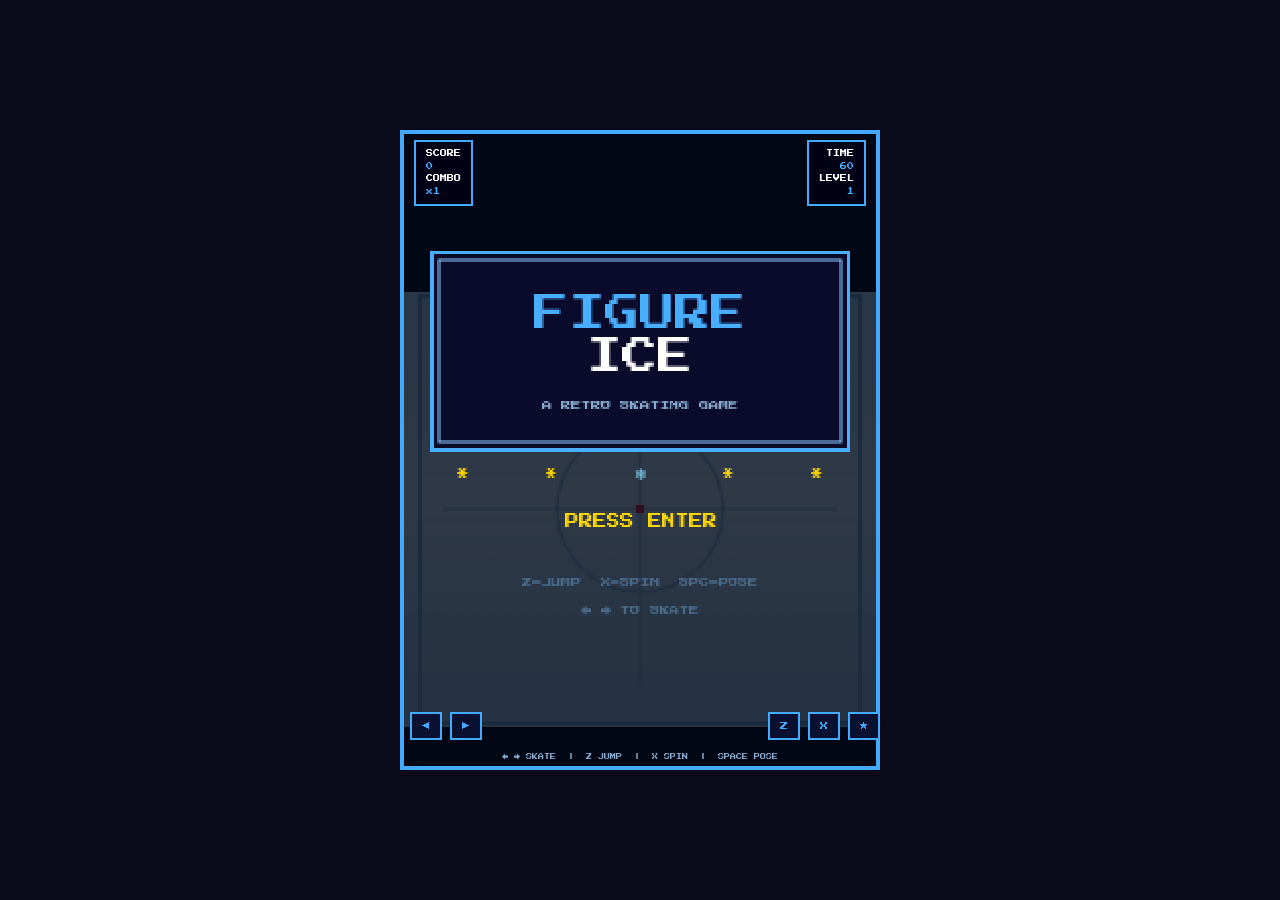
==== index.html @ 689a6c94 "Create index.html" ====
<!DOCTYPE html>
<html lang="en">
<head>
<meta charset="UTF-8">
<meta name="viewport" content="width=device-width, initial-scale=1.0">
<title>Figure Ice</title>
<style>
  @import url('https://fonts.googleapis.com/css2?family=Press+Start+2P&display=swap');

  * { margin: 0; padding: 0; box-sizing: border-box; image-rendering: pixelated; }

  body {
    background: #0a0a1a;
    display: flex;
    flex-direction: column;
    align-items: center;
    justify-content: center;
    min-height: 100vh;
    font-family: 'Press Start 2P', monospace;
    overflow: hidden;
  }

  #gameWrapper {
    position: relative;
    width: 480px;
    height: 640px;
  }

  canvas {
    display: block;
    width: 480px;
    height: 640px;
    border: 4px solid #4af;
    box-shadow: 0 0 0 4px #0a0a1a, 0 0 0 8px #4af, 0 0 40px #4af88;
    image-rendering: pixelated;
  }

  #ui {
    position: absolute;
    top: 0; left: 0; right: 0;
    display: flex;
    justify-content: space-between;
    padding: 10px 14px;
    pointer-events: none;
    z-index: 10;
  }

  .score-box {
    background: rgba(0,0,20,0.85);
    border: 2px solid #4af;
    padding: 6px 10px;
    color: #fff;
    font-size: 7px;
    line-height: 1.8;
  }

  .score-box span { color: #4af; }

  #instructions {
    position: absolute;
    bottom: 10px;
    left: 0; right: 0;
    text-align: center;
    font-size: 6px;
    color: #88aacc;
    pointer-events: none;
  }
</style>
</head>
<body>
<div id="gameWrapper">
  <canvas id="c" width="240" height="320"></canvas>
  <div id="ui">
    <div class="score-box">
      SCORE<br><span id="scoreDisplay">0</span><br>
      COMBO<br><span id="comboDisplay">x1</span>
    </div>
    <div class="score-box" style="text-align:right">
      TIME<br><span id="timeDisplay">60</span><br>
      LEVEL<br><span id="levelDisplay">1</span>
    </div>
  </div>
  <div id="instructions">← → SKATE &nbsp;|&nbsp; Z JUMP &nbsp;|&nbsp; X SPIN &nbsp;|&nbsp; SPACE POSE</div>
</div>

<script>
const canvas = document.getElementById('c');
const ctx = canvas.getContext('2d');
ctx.imageSmoothingEnabled = false;

// ── Palette ──────────────────────────────────────────────
const C = {
  iceDeep:  '#6ec6e8',
  iceMid:   '#a8dff0',
  iceLight: '#d6f3ff',
  iceWhite: '#eef9ff',
  rinkLine: '#7bb8d4',
  skaterBody:'#f4c77c',
  skaterCoat:'#e03050',
  skaterPants:'#1a2a4a',
  skaterBoot:'#f0f0f0',
  sparkle:  '#ffffff',
  gold:     '#ffd700',
  shadow:   'rgba(30,80,120,0.18)',
  bg:       '#0a1020',
  crowd1:   '#c05070',
  crowd2:   '#5080c0',
  crowd3:   '#80c050',
  crowd4:   '#c0a030',
  panel:    '#0a0a1a',
  panelBorder:'#4aaeff',
  textMain: '#ffffff',
  textAcc:  '#4aaeff',
};

// ── State ────────────────────────────────────────────────
const W = 240, H = 320;
let state = 'title'; // title | playing | judgement | gameover
let score = 0, combo = 1, maxCombo = 1;
let timeLeft = 60, gameTimer = 0;
let level = 1;
let lastTime = 0;

// Skater
const sk = {
  x: 120, y: 200,
  vx: 0, vy: 0,
  facing: 1, // 1=right, -1=left
  grounded: true,
  jumpT: 0,    // 0..1 during jump
  jumping: false,
  spinT: 0,    // 0..1 during spin
  spinning: false,
  poseT: 0,
  posing: false,
  frame: 0,    // walk animation
  frameT: 0,
  trail: [],   // ice trail {x,y,age}
  sparkles: [],
  jumpHeight: 0,
};

// Move queue / input
const keys = {};
let moveQueue = [];
let pendingJump = false, pendingPose = false, pendingSpin = false;

// Crowd rows
const crowd = [];
for (let row = 0; row < 3; row++) {
  for (let i = 0; i < 14; i++) {
    crowd.push({
      x: i * 18 + 5,
      row,
      color: [C.crowd1, C.crowd2, C.crowd3, C.crowd4][Math.floor(Math.random()*4)],
      wave: Math.random() * Math.PI * 2,
      waving: false,
    });
  }
}

// Score popups
let popups = [];

// Rink decorations
const rinkLines = [
  {type:'circle', cx:120, cy:200, r:40},
  {type:'line', x1:20, y1:200, x2:220, y2:200},
  {type:'line', x1:120, y1:160, x2:120, y2:240},
];

// Move definitions
const MOVES = [
  { name: 'AXEL!',      key: 'jump+spin',  pts: 800,  color: '#ffd700' },
  { name: 'LUTZ!',      key: 'spin+jump',  pts: 700,  color: '#ff6030' },
  { name: 'SPIRAL!',    key: 'pose',       pts: 300,  color: '#80ffcc' },
  { name: 'SPIN!',      key: 'spin',       pts: 400,  color: '#60c0ff' },
  { name: 'JUMP!',      key: 'jump',       pts: 200,  color: '#ffcc44' },
  { name: 'SALCHOW!',   key: 'jump+pose',  pts: 600,  color: '#ff88cc' },
];

// ── Input ────────────────────────────────────────────────
document.addEventListener('keydown', e => {
  if (keys[e.code]) return;
  keys[e.code] = true;

  if (state === 'title' || state === 'gameover') {
    if (['Enter','Space','KeyZ','KeyX'].includes(e.code)) startGame();
    return;
  }
  if (state === 'judgement') return;

  if (e.code === 'ArrowLeft')  { sk.vx = -1.2; sk.facing = -1; }
  if (e.code === 'ArrowRight') { sk.vx =  1.2; sk.facing =  1; }
  if (e.code === 'KeyZ' && sk.grounded && !sk.jumping) triggerJump();
  if (e.code === 'KeyX' && !sk.spinning) triggerSpin();
  if (e.code === 'Space' && sk.grounded && !sk.posing) triggerPose();
  e.preventDefault();
});
document.addEventListener('keyup', e => {
  keys[e.code] = false;
  if (e.code === 'ArrowLeft' || e.code === 'ArrowRight') sk.vx *= 0.3;
});

// Touch / mobile buttons (appended below canvas)
function addTouchBtn(label, action, side) {
  const btn = document.createElement('button');
  btn.textContent = label;
  btn.style.cssText = `
    position:absolute; bottom:30px;
    ${side}: 10px;
    font-family:'Press Start 2P',monospace;
    font-size:8px;
    background:#0a1030;
    color:#4af;
    border:2px solid #4af;
    padding:8px 10px;
    cursor:pointer;
    z-index:20;
    touch-action:manipulation;
  `;
  btn.addEventListener('touchstart', e => { e.preventDefault(); action(); });
  btn.addEventListener('mousedown', action);
  document.getElementById('gameWrapper').appendChild(btn);
}

// ── Game logic ───────────────────────────────────────────
function startGame() {
  score = 0; combo = 1; maxCombo = 1;
  timeLeft = 60; gameTimer = 0;
  level = 1;
  sk.x = 120; sk.y = 200; sk.vx = 0; sk.vy = 0;
  sk.trail = []; sk.sparkles = []; popups = [];
  sk.jumping = false; sk.spinning = false; sk.posing = false;
  sk.grounded = true; sk.jumpT = 0; sk.spinT = 0; sk.poseT = 0;
  moveQueue = [];
  state = 'playing';
  updateHUD();
}

function triggerJump() {
  sk.jumping = true; sk.grounded = false; sk.jumpT = 0;
  moveQueue.push('jump');
  setTimeout(() => {
    sk.jumping = false; sk.grounded = true;
    checkMoveCombo();
  }, 600);
}
function triggerSpin() {
  sk.spinning = true; sk.spinT = 0;
  moveQueue.push('spin');
  setTimeout(() => { sk.spinning = false; checkMoveCombo(); }, 500);
}
function triggerPose() {
  sk.posing = true; sk.poseT = 0;
  moveQueue.push('pose');
  addSparkles(sk.x, sk.y - 20, 8);
  setTimeout(() => { sk.posing = false; checkMoveCombo(); }, 700);
}

function checkMoveCombo() {
  const q = moveQueue.join('+');
  let matched = null;
  for (const m of MOVES) {
    if (q.includes(m.key)) { matched = m; break; }
  }
  if (!matched && moveQueue.length >= 1) {
    // find single-key match
    for (const m of MOVES) {
      if (moveQueue.includes(m.key)) { matched = m; break; }
    }
  }
  if (matched) {
    const pts = matched.pts * combo;
    score += pts;
    popups.push({ x: sk.x, y: sk.y - 30, text: matched.name, pts, color: matched.color, age: 0 });
    addSparkles(sk.x, sk.y - 20, 12);
    combo = Math.min(combo + 1, 8);
    maxCombo = Math.max(maxCombo, combo);
    waveCrowd();
    moveQueue = [];
  }
  // auto-clear stale queue
  if (moveQueue.length > 3) moveQueue = [];
  updateHUD();
}

function waveCrowd() {
  crowd.forEach(p => {
    p.waving = true;
    p.wave = 0;
    setTimeout(() => p.waving = false, 1500);
  });
}

function addSparkles(x, y, n) {
  for (let i = 0; i < n; i++) {
    const angle = Math.random() * Math.PI * 2;
    const spd = 0.5 + Math.random() * 2;
    sk.sparkles.push({
      x, y,
      vx: Math.cos(angle) * spd,
      vy: Math.sin(angle) * spd,
      age: 0,
      life: 0.6 + Math.random() * 0.6,
      color: ['#fff','#ffd700','#4af','#f9f'][Math.floor(Math.random()*4)],
    });
  }
}

function updateHUD() {
  document.getElementById('scoreDisplay').textContent = score;
  document.getElementById('comboDisplay').textContent = 'x' + combo;
  document.getElementById('timeDisplay').textContent = Math.ceil(timeLeft);
  document.getElementById('levelDisplay').textContent = level;
}

// ── Update ───────────────────────────────────────────────
function update(dt) {
  if (state !== 'playing') return;

  // Timer
  gameTimer += dt;
  timeLeft -= dt;
  if (timeLeft <= 0) { timeLeft = 0; state = 'gameover'; updateHUD(); return; }

  // Level up every 20s
  level = Math.floor((60 - timeLeft) / 20) + 1;

  // Combo decay
  if (gameTimer % 1 < dt && combo > 1) {
    // small decay encouragement — not punished yet
  }

  // Skater movement
  sk.x += sk.vx;
  sk.x = Math.max(18, Math.min(222, sk.x));

  // Friction
  sk.vx *= 0.97;

  // Jump arc
  if (sk.jumping) {
    sk.jumpT = Math.min(sk.jumpT + dt / 0.6, 1);
    sk.jumpHeight = Math.sin(sk.jumpT * Math.PI) * 28;
  } else {
    sk.jumpHeight = 0;
  }

  // Spin
  if (sk.spinning) sk.spinT = Math.min(sk.spinT + dt / 0.5, 1);

  // Pose
  if (sk.posing) sk.poseT = Math.min(sk.poseT + dt / 0.7, 1);

  // Walk frame
  sk.frameT += dt * (Math.abs(sk.vx) * 3 + 2);
  sk.frame = Math.floor(sk.frameT * 4) % 4;

  // Trail
  if (Math.abs(sk.vx) > 0.1 || sk.jumping) {
    sk.trail.push({ x: sk.x, y: sk.y + (sk.posing ? -4 : 0), age: 0 });
  }
  sk.trail.forEach(t => t.age += dt);
  sk.trail = sk.trail.filter(t => t.age < 0.9);

  // Sparkles
  sk.sparkles.forEach(s => {
    s.x += s.vx; s.y += s.vy;
    s.vy += 0.04;
    s.age += dt;
  });
  sk.sparkles = sk.sparkles.filter(s => s.age < s.life);

  // Popups
  popups.forEach(p => { p.age += dt; p.y -= dt * 18; });
  popups = popups.filter(p => p.age < 1.5);

  // Crowd wave animation
  crowd.forEach(p => { if (p.waving) p.wave += dt * 6; });

  updateHUD();
}

// ── Draw helpers ─────────────────────────────────────────
function px(n) { return Math.round(n); }

function drawPixelRect(x, y, w, h, color) {
  ctx.fillStyle = color;
  ctx.fillRect(px(x), px(y), w, h);
}

function drawRink() {
  // Ice gradient
  const g = ctx.createLinearGradient(0, 80, 0, 280);
  g.addColorStop(0, '#b8e8f8');
  g.addColorStop(0.5, '#d6f3ff');
  g.addColorStop(1, '#a8d8ec');
  ctx.fillStyle = g;
  ctx.fillRect(0, 80, W, 220);

  // Rink border
  ctx.strokeStyle = '#7bb8d4';
  ctx.lineWidth = 2;
  ctx.strokeRect(8, 82, W - 16, 216);

  // Center circle
  ctx.strokeStyle = 'rgba(100,170,210,0.5)';
  ctx.lineWidth = 1.5;
  ctx.beginPath();
  ctx.arc(120, 190, 42, 0, Math.PI * 2);
  ctx.stroke();

  // Center cross
  ctx.strokeStyle = 'rgba(100,170,210,0.35)';
  ctx.beginPath();
  ctx.moveTo(20, 190); ctx.lineTo(220, 190);
  ctx.moveTo(120, 100); ctx.lineTo(120, 280);
  ctx.stroke();

  // Red center dot
  ctx.fillStyle = '#e03050';
  ctx.fillRect(118, 188, 4, 4);

  // Ice texture lines (subtle)
  ctx.strokeStyle = 'rgba(150,200,230,0.15)';
  ctx.lineWidth = 1;
  for (let i = 0; i < 8; i++) {
    const yy = 100 + i * 24;
    ctx.beginPath();
    ctx.moveTo(10, yy); ctx.lineTo(230, yy);
    ctx.stroke();
  }
}

function drawCrowd() {
  // Bleacher backdrop
  const rows = [
    { y: 0,  h: 28, color: '#1a1a3a' },
    { y: 28, h: 24, color: '#151530' },
    { y: 52, h: 22, color: '#101028' },
  ];
  rows.forEach(r => drawPixelRect(0, r.y, W, r.h, r.color));

  // Crowd figures
  crowd.forEach(p => {
    const baseY = [16, 36, 56][p.row];
    const wave = p.waving ? Math.sin(p.wave) * 4 : Math.sin(p.wave * 0.3) * 1;
    const bodyY = baseY - wave;

    // Body
    ctx.fillStyle = p.color;
    ctx.fillRect(p.x, bodyY, 6, 8);
    // Head
    ctx.fillStyle = '#f4c77c';
    ctx.fillRect(p.x + 1, bodyY - 5, 4, 4);
    // Arm raised when waving
    if (p.waving && Math.sin(p.wave) > 0) {
      ctx.fillStyle = p.color;
      ctx.fillRect(p.x - 2, bodyY, 2, 4);
      ctx.fillRect(p.x + 6, bodyY, 2, 4);
    }
  });

  // Rink wall
  drawPixelRect(0, 78, W, 6, '#2a4a6a');
  drawPixelRect(0, 78, W, 2, '#4a8aaa');
}

function drawTrail() {
  sk.trail.forEach(t => {
    const a = 1 - t.age / 0.9;
    ctx.fillStyle = `rgba(180,230,255,${a * 0.5})`;
    ctx.fillRect(px(t.x - 3), px(t.y), 6, 2);
  });
}

function drawSparkles() {
  sk.sparkles.forEach(s => {
    const a = 1 - s.age / s.life;
    ctx.fillStyle = s.color;
    ctx.globalAlpha = a;
    if (a > 0.5) {
      ctx.fillRect(px(s.x), px(s.y), 2, 2);
    } else {
      ctx.fillRect(px(s.x), px(s.y), 1, 1);
    }
  });
  ctx.globalAlpha = 1;
}

function drawSkater() {
  const x = px(sk.x);
  const baseY = px(sk.y);
  const jh = px(sk.jumpHeight);
  const y = baseY - jh;
  const f = sk.facing;
  const spinning = sk.spinning;
  const posing = sk.posing;

  // Shadow
  if (jh > 0) {
    ctx.fillStyle = C.shadow;
    ctx.fillRect(x - 6, baseY - 1, 12, 3);
  }

  // --- Pixel skater ---
  // We draw a simple but charming 12x20 pixel figure

  if (spinning) {
    // Spinning: tight vertical form
    const spin = Math.sin(sk.spinT * Math.PI * 6) * 3;
    // Body compressed
    ctx.fillStyle = C.skaterCoat;
    ctx.fillRect(x - 3, y - 14, 6, 10);
    ctx.fillStyle = C.skaterBody;
    ctx.fillRect(x - 2, y - 18, 4, 5);
    // Blur effect
    ctx.fillStyle = 'rgba(255,255,255,0.3)';
    ctx.fillRect(x - 4 + spin, y - 18, 8, 16);
    // Sparkle burst
    if (sk.spinT < 0.3) addSparkles(x, y - 10, 2);
  } else if (posing) {
    // Arabesque / pose: leg extended
    const pt = sk.poseT;
    ctx.fillStyle = C.skaterPants;
    // Extended leg
    ctx.fillRect(x + f * 2, y - 4, f * 10, 2);
    // Standing leg
    ctx.fillRect(x - 2, y - 10, 4, 10);
    ctx.fillStyle = C.skaterCoat;
    ctx.fillRect(x - 3, y - 20, 6, 10);
    // Arms out
    ctx.fillRect(x - 8, y - 18, 5, 2);
    ctx.fillRect(x + 3, y - 18, 5, 2);
    ctx.fillStyle = C.skaterBody;
    ctx.fillRect(x - 2, y - 24, 4, 5);
    // Boots
    ctx.fillStyle = C.skaterBoot;
    ctx.fillRect(x - 3, y - 2, 4, 2);
  } else {
    // Normal skate
    const legSwing = Math.sin(sk.frame / 4 * Math.PI * 2) * 2;
    // Skirt / pants
    ctx.fillStyle = C.skaterPants;
    ctx.fillRect(x - 3, y - 8, 6, 8);
    // Legs alternate
    ctx.fillRect(x - 3 + legSwing, y - 2, 3, 4);
    ctx.fillRect(x + legSwing, y - 2, 3, 4);
    // Body
    ctx.fillStyle = C.skaterCoat;
    ctx.fillRect(x - 3, y - 18, 6, 10);
    // Arms
    ctx.fillStyle = C.skaterCoat;
    if (sk.jumping) {
      ctx.fillRect(x - 7, y - 20, 4, 2);
      ctx.fillRect(x + 3, y - 20, 4, 2);
    } else {
      ctx.fillRect(x - 6, y - 16 + legSwing, 3, 2);
      ctx.fillRect(x + 3, y - 16 - legSwing, 3, 2);
    }
    // Head
    ctx.fillStyle = C.skaterBody;
    ctx.fillRect(x - 2, y - 24, 4, 5);
    // Hair
    ctx.fillStyle = '#7a3a1a';
    ctx.fillRect(x - 2, y - 26, 4, 3);
    // Boots
    ctx.fillStyle = C.skaterBoot;
    ctx.fillRect(x - 4 + legSwing, y + 2, 4, 2);
    ctx.fillRect(x + legSwing, y + 2, 4, 2);
    // Blade glint
    ctx.fillStyle = 'rgba(220,240,255,0.9)';
    ctx.fillRect(x - 4 + legSwing, y + 4, 5, 1);
    ctx.fillRect(x + legSwing, y + 4, 5, 1);
  }
}

function drawPopups() {
  popups.forEach(p => {
    const a = Math.max(0, 1 - p.age / 1.5);
    ctx.globalAlpha = a;
    ctx.fillStyle = p.color;
    ctx.font = '6px "Press Start 2P"';
    ctx.textAlign = 'center';
    ctx.fillText(p.text, px(p.x), px(p.y));
    ctx.fillStyle = '#fff';
    ctx.font = '5px "Press Start 2P"';
    ctx.fillText('+' + p.pts, px(p.x), px(p.y + 8));
  });
  ctx.globalAlpha = 1;
  ctx.textAlign = 'left';
}

function drawTitle() {
  // Background rink (dimmed)
  drawRink();
  ctx.fillStyle = 'rgba(0,5,20,0.78)';
  ctx.fillRect(0, 0, W, H);

  // Title box
  ctx.fillStyle = '#0a0a2a';
  ctx.fillRect(14, 60, 212, 100);
  ctx.strokeStyle = '#4aaeff';
  ctx.lineWidth = 2;
  ctx.strokeRect(14, 60, 212, 100);
  ctx.strokeStyle = '#88ccff';
  ctx.lineWidth = 1;
  ctx.strokeRect(18, 64, 204, 92);

  // Logo text
  ctx.fillStyle = '#4aaeff';
  ctx.font = '18px "Press Start 2P"';
  ctx.textAlign = 'center';
  ctx.fillText('FIGURE', 120, 100);
  ctx.fillStyle = '#ffffff';
  ctx.fillText('ICE', 120, 122);

  // Subtitle
  ctx.fillStyle = '#88aacc';
  ctx.font = '5px "Press Start 2P"';
  ctx.fillText('A RETRO SKATING GAME', 120, 140);

  // Blinking press start
  if (Math.floor(Date.now() / 500) % 2 === 0) {
    ctx.fillStyle = '#ffd700';
    ctx.font = '7px "Press Start 2P"';
    ctx.fillText('PRESS ENTER', 120, 200);
  }

  // Controls hint
  ctx.fillStyle = '#4a6a8a';
  ctx.font = '5px "Press Start 2P"';
  ctx.fillText('Z=JUMP  X=SPIN  SPC=POSE', 120, 230);
  ctx.fillText('← → TO SKATE', 120, 244);

  // Decorative stars
  ['*','*','❄','*','*'].forEach((s, i) => {
    ctx.fillStyle = i === 2 ? '#88ddff' : '#ffd700';
    ctx.font = i === 2 ? '8px serif' : '6px "Press Start 2P"';
    ctx.fillText(s, 30 + i * 45, 175);
  });

  ctx.textAlign = 'left';
}

function drawGameOver() {
  drawRink();
  drawCrowd();
  ctx.fillStyle = 'rgba(0,5,20,0.82)';
  ctx.fillRect(0, 0, W, H);

  ctx.fillStyle = '#0a0a2a';
  ctx.fillRect(14, 55, 212, 180);
  ctx.strokeStyle = '#4aaeff';
  ctx.lineWidth = 2;
  ctx.strokeRect(14, 55, 212, 180);

  ctx.fillStyle = '#e03050';
  ctx.font = '12px "Press Start 2P"';
  ctx.textAlign = 'center';
  ctx.fillText('GAME OVER', 120, 90);

  ctx.fillStyle = '#4aaeff';
  ctx.font = '6px "Press Start 2P"';
  ctx.fillText('FINAL SCORE', 120, 115);
  ctx.fillStyle = '#ffd700';
  ctx.font = '14px "Press Start 2P"';
  ctx.fillText(score, 120, 135);

  ctx.fillStyle = '#88aacc';
  ctx.font = '5px "Press Start 2P"';
  ctx.fillText('MAX COMBO', 120, 158);
  ctx.fillStyle = '#ff88cc';
  ctx.font = '10px "Press Start 2P"';
  ctx.fillText('x' + maxCombo, 120, 173);

  // Grade
  const grade = score >= 10000 ? 'S' : score >= 6000 ? 'A' : score >= 3000 ? 'B' : score >= 1000 ? 'C' : 'D';
  const gradeColors = { S:'#ffd700', A:'#80ff80', B:'#80c0ff', C:'#ffcc44', D:'#ff8080' };
  ctx.fillStyle = gradeColors[grade];
  ctx.font = '22px "Press Start 2P"';
  ctx.fillText(grade, 120, 210);

  if (Math.floor(Date.now() / 500) % 2 === 0) {
    ctx.fillStyle = '#ffd700';
    ctx.font = '6px "Press Start 2P"';
    ctx.fillText('PRESS ENTER', 120, 230);
  }

  ctx.textAlign = 'left';
}

// ── Main loop ────────────────────────────────────────────
function frame(ts) {
  const dt = Math.min((ts - lastTime) / 1000, 0.05);
  lastTime = ts;

  update(dt);

  ctx.clearRect(0, 0, W, H);
  ctx.fillStyle = C.bg;
  ctx.fillRect(0, 0, W, H);

  if (state === 'title') {
    drawTitle();
  } else if (state === 'gameover') {
    drawGameOver();
  } else {
    // Playing
    drawCrowd();
    drawRink();
    drawTrail();
    drawSkater();
    drawSparkles();
    drawPopups();

    // Timer flash
    if (timeLeft <= 10 && Math.floor(Date.now() / 250) % 2 === 0) {
      ctx.fillStyle = 'rgba(200,30,50,0.12)';
      ctx.fillRect(0, 0, W, H);
    }
  }

  requestAnimationFrame(frame);
}

// Add mobile touch buttons
const btnStyle = 'position:absolute;bottom:30px;font-family:"Press Start 2P",monospace;font-size:8px;background:#0a1030;color:#4af;border:2px solid #4af;padding:8px 10px;cursor:pointer;z-index:20;touch-action:manipulation;user-select:none;';

const btnLeft = document.createElement('button');
btnLeft.textContent = '◀';
btnLeft.style.cssText = btnStyle + 'left:10px;';
let lInterval;
btnLeft.addEventListener('touchstart', e => { e.preventDefault(); lInterval = setInterval(() => { sk.vx = -1.2; sk.facing = -1; }, 16); });
btnLeft.addEventListener('touchend', () => { clearInterval(lInterval); sk.vx *= 0.3; });
btnLeft.addEventListener('mousedown', e => { e.preventDefault(); lInterval = setInterval(() => { sk.vx = -1.2; sk.facing = -1; }, 16); });
btnLeft.addEventListener('mouseup', () => { clearInterval(lInterval); sk.vx *= 0.3; });
document.getElementById('gameWrapper').appendChild(btnLeft);

const btnRight = document.createElement('button');
btnRight.textContent = '▶';
btnRight.style.cssText = btnStyle + 'left:50px;';
let rInterval;
btnRight.addEventListener('touchstart', e => { e.preventDefault(); rInterval = setInterval(() => { sk.vx = 1.2; sk.facing = 1; }, 16); });
btnRight.addEventListener('touchend', () => { clearInterval(rInterval); sk.vx *= 0.3; });
btnRight.addEventListener('mousedown', e => { e.preventDefault(); rInterval = setInterval(() => { sk.vx = 1.2; sk.facing = 1; }, 16); });
btnRight.addEventListener('mouseup', () => { clearInterval(rInterval); sk.vx *= 0.3; });
document.getElementById('gameWrapper').appendChild(btnRight);

const btnJump = document.createElement('button');
btnJump.textContent = 'Z';
btnJump.style.cssText = btnStyle + 'right:80px;';
btnJump.addEventListener('touchstart', e => { e.preventDefault(); if (sk.grounded && !sk.jumping && state==='playing') triggerJump(); });
btnJump.addEventListener('mousedown', e => { e.preventDefault(); if (sk.grounded && !sk.jumping && state==='playing') triggerJump(); });
document.getElementById('gameWrapper').appendChild(btnJump);

const btnSpin = document.createElement('button');
btnSpin.textContent = 'X';
btnSpin.style.cssText = btnStyle + 'right:40px;';
btnSpin.addEventListener('touchstart', e => { e.preventDefault(); if (!sk.spinning && state==='playing') triggerSpin(); });
btnSpin.addEventListener('mousedown', e => { e.preventDefault(); if (!sk.spinning && state==='playing') triggerSpin(); });
document.getElementById('gameWrapper').appendChild(btnSpin);

const btnPose = document.createElement('button');
btnPose.textContent = '★';
btnPose.style.cssText = btnStyle + 'right:0px;';
btnPose.addEventListener('touchstart', e => { e.preventDefault(); if (sk.grounded && !sk.posing && state==='playing') triggerPose(); });
btnPose.addEventListener('mousedown', e => { e.preventDefault(); if (sk.grounded && !sk.posing && state==='playing') triggerPose(); });
document.getElementById('gameWrapper').appendChild(btnPose);

requestAnimationFrame(ts => { lastTime = ts; requestAnimationFrame(frame); });
</script>
</body>
</html>
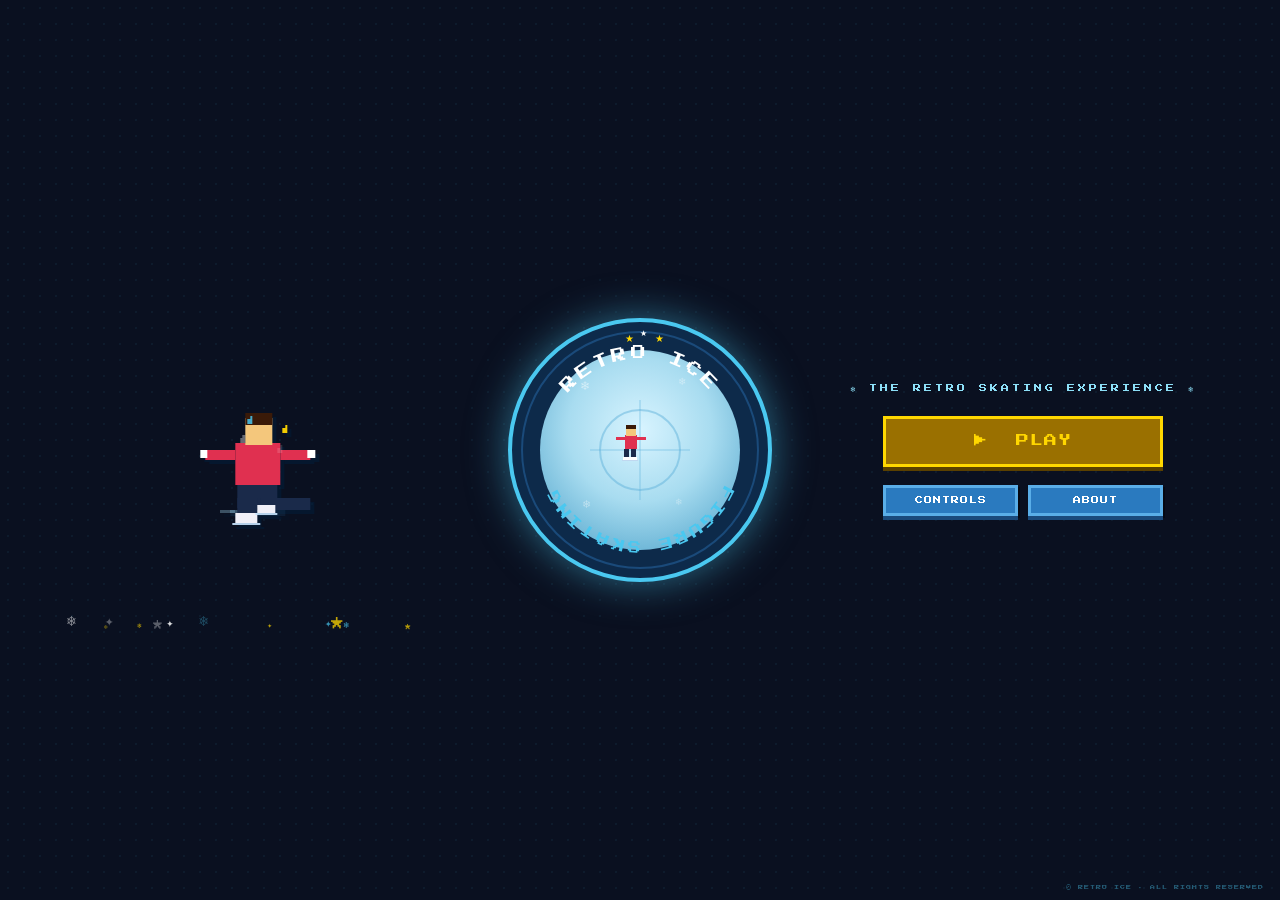
==== commit 33251c17: "Add files via upload" ====
--- a/index.html
+++ b/index.html
@@ -2,774 +2,404 @@
 <html lang="en">
 <head>
 <meta charset="UTF-8">
-<meta name="viewport" content="width=device-width, initial-scale=1.0">
-<title>Figure Ice</title>
+<meta name="viewport" content="width=device-width, initial-scale=1.0, maximum-scale=1.0">
+<title>Retro Ice</title>
+<link rel="stylesheet" href="css/style.css">
 <style>
-  @import url('https://fonts.googleapis.com/css2?family=Press+Start+2P&display=swap');
-
-  * { margin: 0; padding: 0; box-sizing: border-box; image-rendering: pixelated; }
-
-  body {
-    background: #0a0a1a;
-    display: flex;
-    flex-direction: column;
-    align-items: center;
-    justify-content: center;
-    min-height: 100vh;
-    font-family: 'Press Start 2P', monospace;
-    overflow: hidden;
-  }
-
-  #gameWrapper {
-    position: relative;
-    width: 480px;
-    height: 640px;
-  }
-
-  canvas {
-    display: block;
-    width: 480px;
-    height: 640px;
-    border: 4px solid #4af;
-    box-shadow: 0 0 0 4px #0a0a1a, 0 0 0 8px #4af, 0 0 40px #4af88;
-    image-rendering: pixelated;
-  }
-
-  #ui {
-    position: absolute;
-    top: 0; left: 0; right: 0;
-    display: flex;
-    justify-content: space-between;
-    padding: 10px 14px;
-    pointer-events: none;
-    z-index: 10;
-  }
-
-  .score-box {
-    background: rgba(0,0,20,0.85);
-    border: 2px solid #4af;
-    padding: 6px 10px;
-    color: #fff;
-    font-size: 7px;
-    line-height: 1.8;
-  }
-
-  .score-box span { color: #4af; }
-
-  #instructions {
-    position: absolute;
-    bottom: 10px;
-    left: 0; right: 0;
-    text-align: center;
-    font-size: 6px;
-    color: #88aacc;
-    pointer-events: none;
-  }
+body { background:#0a1020; }
+
+.title-page {
+  width:100vw; height:100vh;
+  display:flex;
+  flex-direction:row;
+  align-items:center;
+  justify-content:center;
+  gap:0;
+  position:relative;
+  overflow:hidden;
+}
+
+/* Ice rink bg */
+.rink-bg-full {
+  position:fixed; inset:0;
+  background:linear-gradient(180deg,
+    #08111e 0%,
+    #0d1c36 20%,
+    #1a3050 28%,
+    #c0eaf8 28%,
+    #d8f4ff 55%,
+    #b0e0f2 100%
+  );
+  z-index:-2;
+}
+/* Rink lines */
+.rink-bg-full::before {
+  content:'';
+  position:absolute;
+  left:0;right:0;
+  top:28%;height:72%;
+  background:
+    radial-gradient(ellipse 300px 80px at 50% 40%, rgba(130,210,240,0.18) 0%, transparent 80%),
+    repeating-linear-gradient(0deg, transparent 0, transparent 38px, rgba(120,200,230,0.1) 38px, rgba(120,200,230,0.1) 40px);
+}
+/* Crowd dots */
+.rink-bg-full::after {
+  content:'';
+  position:absolute;
+  left:0;right:0;top:0;height:28%;
+  background:
+    repeating-linear-gradient(90deg,
+      #c04868 0px, #c04868 10px,
+      #1a3060 10px, #1a3060 22px,
+      #38a848 22px, #38a848 32px,
+      #c09030 32px, #c09030 44px,
+      #703080 44px, #703080 54px,
+      #c04868 54px
+    );
+  opacity:0.35;
+  mask-image:repeating-linear-gradient(180deg,
+    rgba(0,0,0,0.5) 0px, rgba(0,0,0,0.5) 8px,
+    transparent 8px, transparent 16px
+  );
+}
+
+/* ── LEFT: decorative skater art area ── */
+.left-art {
+  flex:0 0 38%;
+  height:100%;
+  display:flex;
+  align-items:center;
+  justify-content:center;
+  position:relative;
+}
+
+/* ── CENTER: logo ── */
+.logo-area {
+  flex:0 0 auto;
+  display:flex;
+  flex-direction:column;
+  align-items:center;
+  justify-content:center;
+  gap:0;
+}
+
+/* Circular logo badge - like Retro Slam Tennis */
+.logo-badge {
+  position:relative;
+  width:clamp(180px, 22vw, 280px);
+  height:clamp(180px, 22vw, 280px);
+}
+.logo-badge svg {
+  width:100%;height:100%;
+  filter: drop-shadow(0 0 20px rgba(74,200,240,0.5));
+}
+
+/* ── RIGHT: menu area ── */
+.right-menu {
+  flex:0 0 38%;
+  height:100%;
+  display:flex;
+  flex-direction:column;
+  align-items:center;
+  justify-content:center;
+  gap:18px;
+  padding:0 40px;
+}
+
+.game-subtitle {
+  font-size:clamp(6px,1vw,8px);
+  color:var(--ice-light);
+  letter-spacing:3px;
+  text-align:center;
+  margin-bottom:4px;
+}
+
+.menu-btn {
+  width:100%;
+  max-width:280px;
+}
+
+.copyright {
+  position:absolute;
+  bottom:10px; right:16px;
+  font-size:5px;
+  color:rgba(74,200,240,0.4);
+  letter-spacing:1px;
+}
+
+/* Skater pixel art on left */
+#artCanvas {
+  image-rendering:pixelated;
+  filter:drop-shadow(4px 4px 0 rgba(0,30,60,0.5));
+}
+
+/* Sparkle animation */
+@keyframes sparkleFloat {
+  0%   { transform:translateY(0) scale(1); opacity:1; }
+  100% { transform:translateY(-60px) scale(0.4); opacity:0; }
+}
+.sparkle-cont {
+  position:absolute;
+  inset:0;
+  pointer-events:none;
+  overflow:hidden;
+}
+.sparkle-cont span {
+  position:absolute;
+  bottom:30%;
+  font-size:10px;
+  animation: sparkleFloat linear infinite;
+  color:#fff;
+}
+
+@keyframes rotateBadge {
+  from{transform:rotate(0deg)} to{transform:rotate(360deg)}
+}
 </style>
 </head>
 <body>
-<div id="gameWrapper">
-  <canvas id="c" width="240" height="320"></canvas>
-  <div id="ui">
-    <div class="score-box">
-      SCORE<br><span id="scoreDisplay">0</span><br>
-      COMBO<br><span id="comboDisplay">x1</span>
-    </div>
-    <div class="score-box" style="text-align:right">
-      TIME<br><span id="timeDisplay">60</span><br>
-      LEVEL<br><span id="levelDisplay">1</span>
+<div class="rink-bg-full"></div>
+
+<div class="title-page fadeup">
+
+  <!-- LEFT art panel -->
+  <div class="left-art">
+    <div class="sparkle-cont" id="sparkles"></div>
+    <canvas id="artCanvas" width="120" height="160" style="width:clamp(90px,12vw,150px);height:auto"></canvas>
+  </div>
+
+  <!-- CENTER logo -->
+  <div class="logo-area">
+    <div class="logo-badge pulse">
+      <svg viewBox="0 0 280 280" xmlns="http://www.w3.org/2000/svg">
+        <defs>
+          <path id="topArc"   d="M 50,140 a90,90 0 0,1 180,0"/>
+          <path id="botArc"   d="M 230,140 a90,90 0 0,1 -180,0"/>
+        </defs>
+        <!-- Outer ring -->
+        <circle cx="140" cy="140" r="130" fill="#0d2a4a" stroke="#4ac8f0" stroke-width="4"/>
+        <circle cx="140" cy="140" r="118" fill="none"    stroke="#1a4a7a" stroke-width="2"/>
+        <!-- Ice rink inner disc -->
+        <circle cx="140" cy="140" r="100" fill="url(#iceGrad)"/>
+        <defs>
+          <radialGradient id="iceGrad" cx="50%" cy="40%" r="60%">
+            <stop offset="0%"   stop-color="#d8f4ff"/>
+            <stop offset="60%"  stop-color="#a8dcf0"/>
+            <stop offset="100%" stop-color="#70b8d8"/>
+          </radialGradient>
+        </defs>
+        <!-- Center circle on ice -->
+        <circle cx="140" cy="140" r="40" fill="none" stroke="rgba(100,180,220,0.5)" stroke-width="2"/>
+        <line x1="90" y1="140" x2="190" y2="140" stroke="rgba(100,180,220,0.4)" stroke-width="1.5"/>
+        <line x1="140" y1="90" x2="140" y2="190" stroke="rgba(100,180,220,0.4)" stroke-width="1.5"/>
+        <!-- Pixel skater silhouette on badge -->
+        <g transform="translate(115,105)" style="image-rendering:pixelated">
+          <!-- body -->
+          <rect x="10" y="20" width="12" height="14" fill="#e03050"/>
+          <!-- head -->
+          <rect x="11" y="12" width="10" height="9"  fill="#f4c77c"/>
+          <!-- hair -->
+          <rect x="11" y="10" width="10" height="4"  fill="#3a1a08"/>
+          <!-- legs -->
+          <rect x="9"  y="34" width="5"  height="8"  fill="#1a2a4a"/>
+          <rect x="16" y="34" width="5"  height="8"  fill="#1a2a4a"/>
+          <!-- boots -->
+          <rect x="8"  y="42" width="7"  height="3"  fill="#fff"/>
+          <rect x="15" y="42" width="7"  height="3"  fill="#fff"/>
+          <!-- blades -->
+          <rect x="7"  y="45" width="9"  height="1"  fill="#c0d8f0"/>
+          <rect x="14" y="45" width="9"  height="1"  fill="#c0d8f0"/>
+          <!-- arms extended -->
+          <rect x="1"  y="22" width="9"  height="3"  fill="#e03050"/>
+          <rect x="22" y="22" width="9"  height="3"  fill="#e03050"/>
+        </g>
+        <!-- Snowflakes -->
+        <text x="80"  y="80"  font-size="12" fill="rgba(255,255,255,0.5)" font-family="serif">❄</text>
+        <text x="178" y="75"  font-size="10" fill="rgba(255,255,255,0.4)" font-family="serif">❄</text>
+        <text x="175" y="195" font-size="9"  fill="rgba(255,255,255,0.35)" font-family="serif">❄</text>
+        <text x="82"  y="198" font-size="11" fill="rgba(255,255,255,0.4)" font-family="serif">❄</text>
+        <!-- Curved top text -->
+        <text font-family="'Press Start 2P', monospace" font-size="15" fill="#ffffff" letter-spacing="3"
+              text-anchor="middle">
+          <textPath href="#topArc" startOffset="50%">RETRO ICE</textPath>
+        </text>
+        <!-- Curved bottom text -->
+        <text font-family="'Press Start 2P', monospace" font-size="13" fill="#4ac8f0" letter-spacing="2"
+              text-anchor="middle">
+          <textPath href="#botArc" startOffset="50%">FIGURE SKATING</textPath>
+        </text>
+        <!-- Border stars -->
+        <text x="125" y="32"  font-size="10" fill="#ffd700" font-family="serif">★</text>
+        <text x="140" y="26"  font-size="8"  fill="#ffffff" font-family="serif">★</text>
+        <text x="155" y="32"  font-size="10" fill="#ffd700" font-family="serif">★</text>
+      </svg>
     </div>
   </div>
-  <div id="instructions">← → SKATE &nbsp;|&nbsp; Z JUMP &nbsp;|&nbsp; X SPIN &nbsp;|&nbsp; SPACE POSE</div>
+
+  <!-- RIGHT menu -->
+  <div class="right-menu">
+    <p class="game-subtitle">❄ THE RETRO SKATING EXPERIENCE ❄</p>
+
+    <button class="btn btn-gold btn-lg menu-btn" onclick="location.href='career.html'">
+      ▶ &nbsp;PLAY
+    </button>
+
+    <div style="display:flex;gap:10px;width:100%;max-width:280px">
+      <button class="btn btn-sm" style="flex:1" onclick="showControls()">CONTROLS</button>
+      <button class="btn btn-sm" style="flex:1" onclick="showAbout()">ABOUT</button>
+    </div>
+
+    <!-- Controls hint -->
+    <div id="infoBox" style="display:none;max-width:280px;width:100%">
+      <div class="panel" style="padding:14px">
+        <p class="section-title" id="infoTitle">CONTROLS</p>
+        <div id="infoContent" style="font-size:6px;color:#aaa;line-height:2.2;text-align:left"></div>
+      </div>
+    </div>
+  </div>
+
+  <div class="copyright">© RETRO ICE · ALL RIGHTS RESERVED</div>
 </div>
 
+<script src="js/save.js"></script>
 <script>
-const canvas = document.getElementById('c');
-const ctx = canvas.getContext('2d');
-ctx.imageSmoothingEnabled = false;
-
-// ── Palette ──────────────────────────────────────────────
-const C = {
-  iceDeep:  '#6ec6e8',
-  iceMid:   '#a8dff0',
-  iceLight: '#d6f3ff',
-  iceWhite: '#eef9ff',
-  rinkLine: '#7bb8d4',
-  skaterBody:'#f4c77c',
-  skaterCoat:'#e03050',
-  skaterPants:'#1a2a4a',
-  skaterBoot:'#f0f0f0',
-  sparkle:  '#ffffff',
-  gold:     '#ffd700',
-  shadow:   'rgba(30,80,120,0.18)',
-  bg:       '#0a1020',
-  crowd1:   '#c05070',
-  crowd2:   '#5080c0',
-  crowd3:   '#80c050',
-  crowd4:   '#c0a030',
-  panel:    '#0a0a1a',
-  panelBorder:'#4aaeff',
-  textMain: '#ffffff',
-  textAcc:  '#4aaeff',
-};
-
-// ── State ────────────────────────────────────────────────
-const W = 240, H = 320;
-let state = 'title'; // title | playing | judgement | gameover
-let score = 0, combo = 1, maxCombo = 1;
-let timeLeft = 60, gameTimer = 0;
-let level = 1;
-let lastTime = 0;
-
-// Skater
-const sk = {
-  x: 120, y: 200,
-  vx: 0, vy: 0,
-  facing: 1, // 1=right, -1=left
-  grounded: true,
-  jumpT: 0,    // 0..1 during jump
-  jumping: false,
-  spinT: 0,    // 0..1 during spin
-  spinning: false,
-  poseT: 0,
-  posing: false,
-  frame: 0,    // walk animation
-  frameT: 0,
-  trail: [],   // ice trail {x,y,age}
-  sparkles: [],
-  jumpHeight: 0,
-};
-
-// Move queue / input
-const keys = {};
-let moveQueue = [];
-let pendingJump = false, pendingPose = false, pendingSpin = false;
-
-// Crowd rows
-const crowd = [];
-for (let row = 0; row < 3; row++) {
-  for (let i = 0; i < 14; i++) {
-    crowd.push({
-      x: i * 18 + 5,
-      row,
-      color: [C.crowd1, C.crowd2, C.crowd3, C.crowd4][Math.floor(Math.random()*4)],
-      wave: Math.random() * Math.PI * 2,
-      waving: false,
-    });
+// ── Sparkles ──────────────────────────────────────────
+const sc = document.getElementById('sparkles');
+for(let i=0;i<12;i++){
+  const s = document.createElement('span');
+  s.textContent = ['❄','★','·','✦','*'][Math.floor(Math.random()*5)];
+  s.style.cssText = `
+    left:${10+Math.random()*80}%;
+    animation-duration:${2+Math.random()*4}s;
+    animation-delay:${Math.random()*3}s;
+    opacity:${0.3+Math.random()*0.6};
+    font-size:${6+Math.floor(Math.random()*10)}px;
+    color:${['#fff','#4ac8f0','#ffd700'][Math.floor(Math.random()*3)]};
+  `;
+  sc.appendChild(s);
+}
+
+// ── Pixel skater art ──────────────────────────────────
+const ac = document.getElementById('artCanvas');
+const ax = ac.getContext('2d');
+ax.imageSmoothingEnabled = false;
+
+function drawArtSkater(t) {
+  ax.clearRect(0,0,120,160);
+  const glide = Math.sin(t*0.002)*3;
+
+  // Ice trail
+  ax.fillStyle='rgba(180,230,255,0.3)';
+  for(let i=0;i<5;i++){
+    ax.fillRect(30+i*8, 128, 12, 2);
   }
-}
-
-// Score popups
-let popups = [];
-
-// Rink decorations
-const rinkLines = [
-  {type:'circle', cx:120, cy:200, r:40},
-  {type:'line', x1:20, y1:200, x2:220, y2:200},
-  {type:'line', x1:120, y1:160, x2:120, y2:240},
-];
-
-// Move definitions
-const MOVES = [
-  { name: 'AXEL!',      key: 'jump+spin',  pts: 800,  color: '#ffd700' },
-  { name: 'LUTZ!',      key: 'spin+jump',  pts: 700,  color: '#ff6030' },
-  { name: 'SPIRAL!',    key: 'pose',       pts: 300,  color: '#80ffcc' },
-  { name: 'SPIN!',      key: 'spin',       pts: 400,  color: '#60c0ff' },
-  { name: 'JUMP!',      key: 'jump',       pts: 200,  color: '#ffcc44' },
-  { name: 'SALCHOW!',   key: 'jump+pose',  pts: 600,  color: '#ff88cc' },
-];
-
-// ── Input ────────────────────────────────────────────────
-document.addEventListener('keydown', e => {
-  if (keys[e.code]) return;
-  keys[e.code] = true;
-
-  if (state === 'title' || state === 'gameover') {
-    if (['Enter','Space','KeyZ','KeyX'].includes(e.code)) startGame();
-    return;
+
+  // Shadow
+  ax.fillStyle='rgba(30,80,120,0.2)';
+  ax.fillRect(38+glide, 128, 44, 5);
+
+  // Skirt / pants
+  ax.fillStyle='#1a2a4a';
+  ax.fillRect(44+glide,106,32,20);
+  // Body coat
+  ax.fillStyle='#e03050';
+  ax.fillRect(42+glide,74,36,34);
+  // Head
+  ax.fillStyle='#f4c77c';
+  ax.fillRect(50+glide,54,22,22);
+  // Hair
+  ax.fillStyle='#3a1a08';
+  ax.fillRect(50+glide,50,22,10);
+  // Arms (arabesque pose)
+  ax.fillStyle='#e03050';
+  ax.fillRect(18+glide,80,24,8);
+  ax.fillRect(78+glide,80,24,8);
+  // Gloves
+  ax.fillStyle='#fff';
+  ax.fillRect(14+glide,80,6,6);
+  ax.fillRect(100+glide,80,6,6);
+  // Extended leg (arabesque)
+  const legAngle = Math.sin(t*0.003)*6;
+  ax.fillStyle='#1a2a4a';
+  ax.fillRect(62+glide,118,40,10);
+  // Standing leg
+  ax.fillRect(44+glide,118,16,18);
+  // Boots
+  ax.fillStyle='#f0f0f8';
+  ax.fillRect(42+glide,130,18,8);
+  ax.fillRect(60+glide,124,14,6);
+  // Blades
+  ax.fillStyle='rgba(200,230,255,0.9)';
+  ax.fillRect(40+glide,138,22,2);
+  ax.fillRect(58+glide,130,18,2);
+
+  // Sparkles
+  const sp = [[-14,-20],[+20,-28],[-8,-35],[+16,-12]];
+  sp.forEach(([dx,dy],i)=>{
+    const a = Math.sin(t*0.004+i)*0.8+0.2;
+    ax.globalAlpha=a;
+    ax.fillStyle=['#fff','#ffd700','#4ac8f0','#fff'][i];
+    ax.fillRect(60+glide+dx,90+dy,4,4);
+    ax.fillRect(60+glide+dx+2,90+dy-2,2,2);
+  });
+  ax.globalAlpha=1;
+}
+
+let artT=0;
+function animArt(){
+  artT++;
+  drawArtSkater(artT);
+  requestAnimationFrame(animArt);
+}
+animArt();
+
+// ── Info boxes ───────────────────────────────────────
+const CONTROLS_HTML = `
+  <b style="color:#4ac8f0">KEYBOARD</b><br>
+  ← → &nbsp;· Skate<br>
+  Z &nbsp;&nbsp;&nbsp;&nbsp;· Jump<br>
+  X &nbsp;&nbsp;&nbsp;&nbsp;· Spin<br>
+  SPACE · Pose<br><br>
+  <b style="color:#4ac8f0">COMBOS</b><br>
+  Z+X &nbsp;· Axel &nbsp;(800pts)<br>
+  X+Z &nbsp;· Lutz &nbsp;(700pts)<br>
+  Z+SP· Salchow (600pts)<br>
+  X &nbsp;&nbsp;&nbsp;· Spin &nbsp;(400pts)<br>
+  SP &nbsp;· Spiral (300pts)<br>
+  Z &nbsp;&nbsp;&nbsp;· Jump &nbsp;(200pts)<br><br>
+  <b style="color:#ffd700">COMBOS multiply score!</b>
+`;
+
+const ABOUT_HTML = `
+  <b style="color:#4ac8f0">RETRO ICE</b><br>
+  A figure skating game<br>
+  inspired by retro classics.<br><br>
+  Compete in events, earn<br>
+  medals &amp; build your career!<br><br>
+  <b style="color:#ffd700">Version 1.0</b>
+`;
+
+let infoOpen = '';
+function showControls(){
+  if(infoOpen==='controls'){
+    document.getElementById('infoBox').style.display='none';
+    infoOpen=''; return;
   }
-  if (state === 'judgement') return;
-
-  if (e.code === 'ArrowLeft')  { sk.vx = -1.2; sk.facing = -1; }
-  if (e.code === 'ArrowRight') { sk.vx =  1.2; sk.facing =  1; }
-  if (e.code === 'KeyZ' && sk.grounded && !sk.jumping) triggerJump();
-  if (e.code === 'KeyX' && !sk.spinning) triggerSpin();
-  if (e.code === 'Space' && sk.grounded && !sk.posing) triggerPose();
-  e.preventDefault();
-});
-document.addEventListener('keyup', e => {
-  keys[e.code] = false;
-  if (e.code === 'ArrowLeft' || e.code === 'ArrowRight') sk.vx *= 0.3;
-});
-
-// Touch / mobile buttons (appended below canvas)
-function addTouchBtn(label, action, side) {
-  const btn = document.createElement('button');
-  btn.textContent = label;
-  btn.style.cssText = `
-    position:absolute; bottom:30px;
-    ${side}: 10px;
-    font-family:'Press Start 2P',monospace;
-    font-size:8px;
-    background:#0a1030;
-    color:#4af;
-    border:2px solid #4af;
-    padding:8px 10px;
-    cursor:pointer;
-    z-index:20;
-    touch-action:manipulation;
-  `;
-  btn.addEventListener('touchstart', e => { e.preventDefault(); action(); });
-  btn.addEventListener('mousedown', action);
-  document.getElementById('gameWrapper').appendChild(btn);
-}
-
-// ── Game logic ───────────────────────────────────────────
-function startGame() {
-  score = 0; combo = 1; maxCombo = 1;
-  timeLeft = 60; gameTimer = 0;
-  level = 1;
-  sk.x = 120; sk.y = 200; sk.vx = 0; sk.vy = 0;
-  sk.trail = []; sk.sparkles = []; popups = [];
-  sk.jumping = false; sk.spinning = false; sk.posing = false;
-  sk.grounded = true; sk.jumpT = 0; sk.spinT = 0; sk.poseT = 0;
-  moveQueue = [];
-  state = 'playing';
-  updateHUD();
-}
-
-function triggerJump() {
-  sk.jumping = true; sk.grounded = false; sk.jumpT = 0;
-  moveQueue.push('jump');
-  setTimeout(() => {
-    sk.jumping = false; sk.grounded = true;
-    checkMoveCombo();
-  }, 600);
-}
-function triggerSpin() {
-  sk.spinning = true; sk.spinT = 0;
-  moveQueue.push('spin');
-  setTimeout(() => { sk.spinning = false; checkMoveCombo(); }, 500);
-}
-function triggerPose() {
-  sk.posing = true; sk.poseT = 0;
-  moveQueue.push('pose');
-  addSparkles(sk.x, sk.y - 20, 8);
-  setTimeout(() => { sk.posing = false; checkMoveCombo(); }, 700);
-}
-
-function checkMoveCombo() {
-  const q = moveQueue.join('+');
-  let matched = null;
-  for (const m of MOVES) {
-    if (q.includes(m.key)) { matched = m; break; }
+  document.getElementById('infoTitle').textContent='CONTROLS';
+  document.getElementById('infoContent').innerHTML=CONTROLS_HTML;
+  document.getElementById('infoBox').style.display='block';
+  infoOpen='controls';
+}
+function showAbout(){
+  if(infoOpen==='about'){
+    document.getElementById('infoBox').style.display='none';
+    infoOpen=''; return;
   }
-  if (!matched && moveQueue.length >= 1) {
-    // find single-key match
-    for (const m of MOVES) {
-      if (moveQueue.includes(m.key)) { matched = m; break; }
-    }
-  }
-  if (matched) {
-    const pts = matched.pts * combo;
-    score += pts;
-    popups.push({ x: sk.x, y: sk.y - 30, text: matched.name, pts, color: matched.color, age: 0 });
-    addSparkles(sk.x, sk.y - 20, 12);
-    combo = Math.min(combo + 1, 8);
-    maxCombo = Math.max(maxCombo, combo);
-    waveCrowd();
-    moveQueue = [];
-  }
-  // auto-clear stale queue
-  if (moveQueue.length > 3) moveQueue = [];
-  updateHUD();
-}
-
-function waveCrowd() {
-  crowd.forEach(p => {
-    p.waving = true;
-    p.wave = 0;
-    setTimeout(() => p.waving = false, 1500);
-  });
-}
-
-function addSparkles(x, y, n) {
-  for (let i = 0; i < n; i++) {
-    const angle = Math.random() * Math.PI * 2;
-    const spd = 0.5 + Math.random() * 2;
-    sk.sparkles.push({
-      x, y,
-      vx: Math.cos(angle) * spd,
-      vy: Math.sin(angle) * spd,
-      age: 0,
-      life: 0.6 + Math.random() * 0.6,
-      color: ['#fff','#ffd700','#4af','#f9f'][Math.floor(Math.random()*4)],
-    });
-  }
-}
-
-function updateHUD() {
-  document.getElementById('scoreDisplay').textContent = score;
-  document.getElementById('comboDisplay').textContent = 'x' + combo;
-  document.getElementById('timeDisplay').textContent = Math.ceil(timeLeft);
-  document.getElementById('levelDisplay').textContent = level;
-}
-
-// ── Update ───────────────────────────────────────────────
-function update(dt) {
-  if (state !== 'playing') return;
-
-  // Timer
-  gameTimer += dt;
-  timeLeft -= dt;
-  if (timeLeft <= 0) { timeLeft = 0; state = 'gameover'; updateHUD(); return; }
-
-  // Level up every 20s
-  level = Math.floor((60 - timeLeft) / 20) + 1;
-
-  // Combo decay
-  if (gameTimer % 1 < dt && combo > 1) {
-    // small decay encouragement — not punished yet
-  }
-
-  // Skater movement
-  sk.x += sk.vx;
-  sk.x = Math.max(18, Math.min(222, sk.x));
-
-  // Friction
-  sk.vx *= 0.97;
-
-  // Jump arc
-  if (sk.jumping) {
-    sk.jumpT = Math.min(sk.jumpT + dt / 0.6, 1);
-    sk.jumpHeight = Math.sin(sk.jumpT * Math.PI) * 28;
-  } else {
-    sk.jumpHeight = 0;
-  }
-
-  // Spin
-  if (sk.spinning) sk.spinT = Math.min(sk.spinT + dt / 0.5, 1);
-
-  // Pose
-  if (sk.posing) sk.poseT = Math.min(sk.poseT + dt / 0.7, 1);
-
-  // Walk frame
-  sk.frameT += dt * (Math.abs(sk.vx) * 3 + 2);
-  sk.frame = Math.floor(sk.frameT * 4) % 4;
-
-  // Trail
-  if (Math.abs(sk.vx) > 0.1 || sk.jumping) {
-    sk.trail.push({ x: sk.x, y: sk.y + (sk.posing ? -4 : 0), age: 0 });
-  }
-  sk.trail.forEach(t => t.age += dt);
-  sk.trail = sk.trail.filter(t => t.age < 0.9);
-
-  // Sparkles
-  sk.sparkles.forEach(s => {
-    s.x += s.vx; s.y += s.vy;
-    s.vy += 0.04;
-    s.age += dt;
-  });
-  sk.sparkles = sk.sparkles.filter(s => s.age < s.life);
-
-  // Popups
-  popups.forEach(p => { p.age += dt; p.y -= dt * 18; });
-  popups = popups.filter(p => p.age < 1.5);
-
-  // Crowd wave animation
-  crowd.forEach(p => { if (p.waving) p.wave += dt * 6; });
-
-  updateHUD();
-}
-
-// ── Draw helpers ─────────────────────────────────────────
-function px(n) { return Math.round(n); }
-
-function drawPixelRect(x, y, w, h, color) {
-  ctx.fillStyle = color;
-  ctx.fillRect(px(x), px(y), w, h);
-}
-
-function drawRink() {
-  // Ice gradient
-  const g = ctx.createLinearGradient(0, 80, 0, 280);
-  g.addColorStop(0, '#b8e8f8');
-  g.addColorStop(0.5, '#d6f3ff');
-  g.addColorStop(1, '#a8d8ec');
-  ctx.fillStyle = g;
-  ctx.fillRect(0, 80, W, 220);
-
-  // Rink border
-  ctx.strokeStyle = '#7bb8d4';
-  ctx.lineWidth = 2;
-  ctx.strokeRect(8, 82, W - 16, 216);
-
-  // Center circle
-  ctx.strokeStyle = 'rgba(100,170,210,0.5)';
-  ctx.lineWidth = 1.5;
-  ctx.beginPath();
-  ctx.arc(120, 190, 42, 0, Math.PI * 2);
-  ctx.stroke();
-
-  // Center cross
-  ctx.strokeStyle = 'rgba(100,170,210,0.35)';
-  ctx.beginPath();
-  ctx.moveTo(20, 190); ctx.lineTo(220, 190);
-  ctx.moveTo(120, 100); ctx.lineTo(120, 280);
-  ctx.stroke();
-
-  // Red center dot
-  ctx.fillStyle = '#e03050';
-  ctx.fillRect(118, 188, 4, 4);
-
-  // Ice texture lines (subtle)
-  ctx.strokeStyle = 'rgba(150,200,230,0.15)';
-  ctx.lineWidth = 1;
-  for (let i = 0; i < 8; i++) {
-    const yy = 100 + i * 24;
-    ctx.beginPath();
-    ctx.moveTo(10, yy); ctx.lineTo(230, yy);
-    ctx.stroke();
-  }
-}
-
-function drawCrowd() {
-  // Bleacher backdrop
-  const rows = [
-    { y: 0,  h: 28, color: '#1a1a3a' },
-    { y: 28, h: 24, color: '#151530' },
-    { y: 52, h: 22, color: '#101028' },
-  ];
-  rows.forEach(r => drawPixelRect(0, r.y, W, r.h, r.color));
-
-  // Crowd figures
-  crowd.forEach(p => {
-    const baseY = [16, 36, 56][p.row];
-    const wave = p.waving ? Math.sin(p.wave) * 4 : Math.sin(p.wave * 0.3) * 1;
-    const bodyY = baseY - wave;
-
-    // Body
-    ctx.fillStyle = p.color;
-    ctx.fillRect(p.x, bodyY, 6, 8);
-    // Head
-    ctx.fillStyle = '#f4c77c';
-    ctx.fillRect(p.x + 1, bodyY - 5, 4, 4);
-    // Arm raised when waving
-    if (p.waving && Math.sin(p.wave) > 0) {
-      ctx.fillStyle = p.color;
-      ctx.fillRect(p.x - 2, bodyY, 2, 4);
-      ctx.fillRect(p.x + 6, bodyY, 2, 4);
-    }
-  });
-
-  // Rink wall
-  drawPixelRect(0, 78, W, 6, '#2a4a6a');
-  drawPixelRect(0, 78, W, 2, '#4a8aaa');
-}
-
-function drawTrail() {
-  sk.trail.forEach(t => {
-    const a = 1 - t.age / 0.9;
-    ctx.fillStyle = `rgba(180,230,255,${a * 0.5})`;
-    ctx.fillRect(px(t.x - 3), px(t.y), 6, 2);
-  });
-}
-
-function drawSparkles() {
-  sk.sparkles.forEach(s => {
-    const a = 1 - s.age / s.life;
-    ctx.fillStyle = s.color;
-    ctx.globalAlpha = a;
-    if (a > 0.5) {
-      ctx.fillRect(px(s.x), px(s.y), 2, 2);
-    } else {
-      ctx.fillRect(px(s.x), px(s.y), 1, 1);
-    }
-  });
-  ctx.globalAlpha = 1;
-}
-
-function drawSkater() {
-  const x = px(sk.x);
-  const baseY = px(sk.y);
-  const jh = px(sk.jumpHeight);
-  const y = baseY - jh;
-  const f = sk.facing;
-  const spinning = sk.spinning;
-  const posing = sk.posing;
-
-  // Shadow
-  if (jh > 0) {
-    ctx.fillStyle = C.shadow;
-    ctx.fillRect(x - 6, baseY - 1, 12, 3);
-  }
-
-  // --- Pixel skater ---
-  // We draw a simple but charming 12x20 pixel figure
-
-  if (spinning) {
-    // Spinning: tight vertical form
-    const spin = Math.sin(sk.spinT * Math.PI * 6) * 3;
-    // Body compressed
-    ctx.fillStyle = C.skaterCoat;
-    ctx.fillRect(x - 3, y - 14, 6, 10);
-    ctx.fillStyle = C.skaterBody;
-    ctx.fillRect(x - 2, y - 18, 4, 5);
-    // Blur effect
-    ctx.fillStyle = 'rgba(255,255,255,0.3)';
-    ctx.fillRect(x - 4 + spin, y - 18, 8, 16);
-    // Sparkle burst
-    if (sk.spinT < 0.3) addSparkles(x, y - 10, 2);
-  } else if (posing) {
-    // Arabesque / pose: leg extended
-    const pt = sk.poseT;
-    ctx.fillStyle = C.skaterPants;
-    // Extended leg
-    ctx.fillRect(x + f * 2, y - 4, f * 10, 2);
-    // Standing leg
-    ctx.fillRect(x - 2, y - 10, 4, 10);
-    ctx.fillStyle = C.skaterCoat;
-    ctx.fillRect(x - 3, y - 20, 6, 10);
-    // Arms out
-    ctx.fillRect(x - 8, y - 18, 5, 2);
-    ctx.fillRect(x + 3, y - 18, 5, 2);
-    ctx.fillStyle = C.skaterBody;
-    ctx.fillRect(x - 2, y - 24, 4, 5);
-    // Boots
-    ctx.fillStyle = C.skaterBoot;
-    ctx.fillRect(x - 3, y - 2, 4, 2);
-  } else {
-    // Normal skate
-    const legSwing = Math.sin(sk.frame / 4 * Math.PI * 2) * 2;
-    // Skirt / pants
-    ctx.fillStyle = C.skaterPants;
-    ctx.fillRect(x - 3, y - 8, 6, 8);
-    // Legs alternate
-    ctx.fillRect(x - 3 + legSwing, y - 2, 3, 4);
-    ctx.fillRect(x + legSwing, y - 2, 3, 4);
-    // Body
-    ctx.fillStyle = C.skaterCoat;
-    ctx.fillRect(x - 3, y - 18, 6, 10);
-    // Arms
-    ctx.fillStyle = C.skaterCoat;
-    if (sk.jumping) {
-      ctx.fillRect(x - 7, y - 20, 4, 2);
-      ctx.fillRect(x + 3, y - 20, 4, 2);
-    } else {
-      ctx.fillRect(x - 6, y - 16 + legSwing, 3, 2);
-      ctx.fillRect(x + 3, y - 16 - legSwing, 3, 2);
-    }
-    // Head
-    ctx.fillStyle = C.skaterBody;
-    ctx.fillRect(x - 2, y - 24, 4, 5);
-    // Hair
-    ctx.fillStyle = '#7a3a1a';
-    ctx.fillRect(x - 2, y - 26, 4, 3);
-    // Boots
-    ctx.fillStyle = C.skaterBoot;
-    ctx.fillRect(x - 4 + legSwing, y + 2, 4, 2);
-    ctx.fillRect(x + legSwing, y + 2, 4, 2);
-    // Blade glint
-    ctx.fillStyle = 'rgba(220,240,255,0.9)';
-    ctx.fillRect(x - 4 + legSwing, y + 4, 5, 1);
-    ctx.fillRect(x + legSwing, y + 4, 5, 1);
-  }
-}
-
-function drawPopups() {
-  popups.forEach(p => {
-    const a = Math.max(0, 1 - p.age / 1.5);
-    ctx.globalAlpha = a;
-    ctx.fillStyle = p.color;
-    ctx.font = '6px "Press Start 2P"';
-    ctx.textAlign = 'center';
-    ctx.fillText(p.text, px(p.x), px(p.y));
-    ctx.fillStyle = '#fff';
-    ctx.font = '5px "Press Start 2P"';
-    ctx.fillText('+' + p.pts, px(p.x), px(p.y + 8));
-  });
-  ctx.globalAlpha = 1;
-  ctx.textAlign = 'left';
-}
-
-function drawTitle() {
-  // Background rink (dimmed)
-  drawRink();
-  ctx.fillStyle = 'rgba(0,5,20,0.78)';
-  ctx.fillRect(0, 0, W, H);
-
-  // Title box
-  ctx.fillStyle = '#0a0a2a';
-  ctx.fillRect(14, 60, 212, 100);
-  ctx.strokeStyle = '#4aaeff';
-  ctx.lineWidth = 2;
-  ctx.strokeRect(14, 60, 212, 100);
-  ctx.strokeStyle = '#88ccff';
-  ctx.lineWidth = 1;
-  ctx.strokeRect(18, 64, 204, 92);
-
-  // Logo text
-  ctx.fillStyle = '#4aaeff';
-  ctx.font = '18px "Press Start 2P"';
-  ctx.textAlign = 'center';
-  ctx.fillText('FIGURE', 120, 100);
-  ctx.fillStyle = '#ffffff';
-  ctx.fillText('ICE', 120, 122);
-
-  // Subtitle
-  ctx.fillStyle = '#88aacc';
-  ctx.font = '5px "Press Start 2P"';
-  ctx.fillText('A RETRO SKATING GAME', 120, 140);
-
-  // Blinking press start
-  if (Math.floor(Date.now() / 500) % 2 === 0) {
-    ctx.fillStyle = '#ffd700';
-    ctx.font = '7px "Press Start 2P"';
-    ctx.fillText('PRESS ENTER', 120, 200);
-  }
-
-  // Controls hint
-  ctx.fillStyle = '#4a6a8a';
-  ctx.font = '5px "Press Start 2P"';
-  ctx.fillText('Z=JUMP  X=SPIN  SPC=POSE', 120, 230);
-  ctx.fillText('← → TO SKATE', 120, 244);
-
-  // Decorative stars
-  ['*','*','❄','*','*'].forEach((s, i) => {
-    ctx.fillStyle = i === 2 ? '#88ddff' : '#ffd700';
-    ctx.font = i === 2 ? '8px serif' : '6px "Press Start 2P"';
-    ctx.fillText(s, 30 + i * 45, 175);
-  });
-
-  ctx.textAlign = 'left';
-}
-
-function drawGameOver() {
-  drawRink();
-  drawCrowd();
-  ctx.fillStyle = 'rgba(0,5,20,0.82)';
-  ctx.fillRect(0, 0, W, H);
-
-  ctx.fillStyle = '#0a0a2a';
-  ctx.fillRect(14, 55, 212, 180);
-  ctx.strokeStyle = '#4aaeff';
-  ctx.lineWidth = 2;
-  ctx.strokeRect(14, 55, 212, 180);
-
-  ctx.fillStyle = '#e03050';
-  ctx.font = '12px "Press Start 2P"';
-  ctx.textAlign = 'center';
-  ctx.fillText('GAME OVER', 120, 90);
-
-  ctx.fillStyle = '#4aaeff';
-  ctx.font = '6px "Press Start 2P"';
-  ctx.fillText('FINAL SCORE', 120, 115);
-  ctx.fillStyle = '#ffd700';
-  ctx.font = '14px "Press Start 2P"';
-  ctx.fillText(score, 120, 135);
-
-  ctx.fillStyle = '#88aacc';
-  ctx.font = '5px "Press Start 2P"';
-  ctx.fillText('MAX COMBO', 120, 158);
-  ctx.fillStyle = '#ff88cc';
-  ctx.font = '10px "Press Start 2P"';
-  ctx.fillText('x' + maxCombo, 120, 173);
-
-  // Grade
-  const grade = score >= 10000 ? 'S' : score >= 6000 ? 'A' : score >= 3000 ? 'B' : score >= 1000 ? 'C' : 'D';
-  const gradeColors = { S:'#ffd700', A:'#80ff80', B:'#80c0ff', C:'#ffcc44', D:'#ff8080' };
-  ctx.fillStyle = gradeColors[grade];
-  ctx.font = '22px "Press Start 2P"';
-  ctx.fillText(grade, 120, 210);
-
-  if (Math.floor(Date.now() / 500) % 2 === 0) {
-    ctx.fillStyle = '#ffd700';
-    ctx.font = '6px "Press Start 2P"';
-    ctx.fillText('PRESS ENTER', 120, 230);
-  }
-
-  ctx.textAlign = 'left';
-}
-
-// ── Main loop ────────────────────────────────────────────
-function frame(ts) {
-  const dt = Math.min((ts - lastTime) / 1000, 0.05);
-  lastTime = ts;
-
-  update(dt);
-
-  ctx.clearRect(0, 0, W, H);
-  ctx.fillStyle = C.bg;
-  ctx.fillRect(0, 0, W, H);
-
-  if (state === 'title') {
-    drawTitle();
-  } else if (state === 'gameover') {
-    drawGameOver();
-  } else {
-    // Playing
-    drawCrowd();
-    drawRink();
-    drawTrail();
-    drawSkater();
-    drawSparkles();
-    drawPopups();
-
-    // Timer flash
-    if (timeLeft <= 10 && Math.floor(Date.now() / 250) % 2 === 0) {
-      ctx.fillStyle = 'rgba(200,30,50,0.12)';
-      ctx.fillRect(0, 0, W, H);
-    }
-  }
-
-  requestAnimationFrame(frame);
-}
-
-// Add mobile touch buttons
-const btnStyle = 'position:absolute;bottom:30px;font-family:"Press Start 2P",monospace;font-size:8px;background:#0a1030;color:#4af;border:2px solid #4af;padding:8px 10px;cursor:pointer;z-index:20;touch-action:manipulation;user-select:none;';
-
-const btnLeft = document.createElement('button');
-btnLeft.textContent = '◀';
-btnLeft.style.cssText = btnStyle + 'left:10px;';
-let lInterval;
-btnLeft.addEventListener('touchstart', e => { e.preventDefault(); lInterval = setInterval(() => { sk.vx = -1.2; sk.facing = -1; }, 16); });
-btnLeft.addEventListener('touchend', () => { clearInterval(lInterval); sk.vx *= 0.3; });
-btnLeft.addEventListener('mousedown', e => { e.preventDefault(); lInterval = setInterval(() => { sk.vx = -1.2; sk.facing = -1; }, 16); });
-btnLeft.addEventListener('mouseup', () => { clearInterval(lInterval); sk.vx *= 0.3; });
-document.getElementById('gameWrapper').appendChild(btnLeft);
-
-const btnRight = document.createElement('button');
-btnRight.textContent = '▶';
-btnRight.style.cssText = btnStyle + 'left:50px;';
-let rInterval;
-btnRight.addEventListener('touchstart', e => { e.preventDefault(); rInterval = setInterval(() => { sk.vx = 1.2; sk.facing = 1; }, 16); });
-btnRight.addEventListener('touchend', () => { clearInterval(rInterval); sk.vx *= 0.3; });
-btnRight.addEventListener('mousedown', e => { e.preventDefault(); rInterval = setInterval(() => { sk.vx = 1.2; sk.facing = 1; }, 16); });
-btnRight.addEventListener('mouseup', () => { clearInterval(rInterval); sk.vx *= 0.3; });
-document.getElementById('gameWrapper').appendChild(btnRight);
-
-const btnJump = document.createElement('button');
-btnJump.textContent = 'Z';
-btnJump.style.cssText = btnStyle + 'right:80px;';
-btnJump.addEventListener('touchstart', e => { e.preventDefault(); if (sk.grounded && !sk.jumping && state==='playing') triggerJump(); });
-btnJump.addEventListener('mousedown', e => { e.preventDefault(); if (sk.grounded && !sk.jumping && state==='playing') triggerJump(); });
-document.getElementById('gameWrapper').appendChild(btnJump);
-
-const btnSpin = document.createElement('button');
-btnSpin.textContent = 'X';
-btnSpin.style.cssText = btnStyle + 'right:40px;';
-btnSpin.addEventListener('touchstart', e => { e.preventDefault(); if (!sk.spinning && state==='playing') triggerSpin(); });
-btnSpin.addEventListener('mousedown', e => { e.preventDefault(); if (!sk.spinning && state==='playing') triggerSpin(); });
-document.getElementById('gameWrapper').appendChild(btnSpin);
-
-const btnPose = document.createElement('button');
-btnPose.textContent = '★';
-btnPose.style.cssText = btnStyle + 'right:0px;';
-btnPose.addEventListener('touchstart', e => { e.preventDefault(); if (sk.grounded && !sk.posing && state==='playing') triggerPose(); });
-btnPose.addEventListener('mousedown', e => { e.preventDefault(); if (sk.grounded && !sk.posing && state==='playing') triggerPose(); });
-document.getElementById('gameWrapper').appendChild(btnPose);
-
-requestAnimationFrame(ts => { lastTime = ts; requestAnimationFrame(frame); });
+  document.getElementById('infoTitle').textContent='ABOUT';
+  document.getElementById('infoContent').innerHTML=ABOUT_HTML;
+  document.getElementById('infoBox').style.display='block';
+  infoOpen='about';
+}
 </script>
 </body>
 </html>
--- a/css/style.css
+++ b/css/style.css
@@ -0,0 +1,324 @@
+@import url('https://fonts.googleapis.com/css2?family=Press+Start+2P&display=swap');
+
+:root {
+  --ice-blue: #4ac8f0;
+  --ice-dark: #1a3a5c;
+  --ice-mid:  #2a5a8c;
+  --ice-light:#8de0f8;
+  --ice-white:#e8f8ff;
+  --rink-bg:  #c8eef8;
+  --btn-main: #2a7abf;
+  --btn-dark: #1a4a7c;
+  --btn-highlight: #5aaee8;
+  --text-white: #ffffff;
+  --text-gold:  #ffd700;
+  --text-acc:   #4ac8f0;
+  --panel-bg:   rgba(10,20,40,0.88);
+  --border-col: #4ac8f0;
+  --red-star:   #e03050;
+  --blue-star:  #4060c0;
+  --silver:     #c0d0e0;
+}
+
+* { margin:0; padding:0; box-sizing:border-box; image-rendering:pixelated; }
+
+html, body {
+  width:100%; height:100%;
+  background:#0a1020;
+  font-family:'Press Start 2P', monospace;
+  overflow:hidden;
+  cursor:default;
+}
+
+/* ── Pixel background dots ── */
+body::before {
+  content:'';
+  position:fixed; inset:0;
+  background-image: radial-gradient(circle, rgba(74,200,240,0.06) 1px, transparent 1px);
+  background-size:16px 16px;
+  pointer-events:none;
+  z-index:0;
+}
+
+/* ── Full-screen page wrapper ── */
+.page {
+  position:relative;
+  width:100vw; height:100vh;
+  display:flex;
+  flex-direction:column;
+  align-items:center;
+  justify-content:center;
+  z-index:1;
+}
+
+/* ── Landscape rink background ── */
+.rink-bg {
+  position:fixed; inset:0;
+  background: linear-gradient(180deg,
+    #0a1428 0%,
+    #0e1e3a 18%,
+    #1a3a5c 30%,
+    #c8eef8 30%,
+    #daf4ff 52%,
+    #b8e4f4 100%
+  );
+  z-index:-1;
+}
+.rink-bg::after {
+  content:'';
+  position:absolute;
+  left:0; right:0;
+  top:30%;
+  height:70%;
+  background:
+    repeating-linear-gradient(
+      90deg,
+      transparent 0px,
+      transparent 78px,
+      rgba(150,210,240,0.12) 78px,
+      rgba(150,210,240,0.12) 80px
+    );
+}
+
+/* ── Stars header ── */
+.stars-header {
+  display:flex;
+  align-items:center;
+  gap:10px;
+  margin-bottom:16px;
+  font-size:10px;
+}
+.star-r { color: var(--red-star); }
+.star-w { color: #ffffff; }
+.star-b { color: var(--blue-star); }
+.stars-header h1 {
+  font-size:clamp(10px, 2vw, 16px);
+  color:#fff;
+  letter-spacing:3px;
+  text-shadow: 2px 2px 0 var(--ice-dark);
+}
+
+/* ── Panel / card ── */
+.panel {
+  background: var(--panel-bg);
+  border: 3px solid var(--border-col);
+  box-shadow: 0 0 0 2px #0a1020, 0 0 0 4px var(--border-col), 4px 4px 0 rgba(0,0,0,0.5);
+  padding:20px 24px;
+  position:relative;
+}
+.panel::before {
+  content:'';
+  position:absolute;
+  inset:3px;
+  border:1px solid rgba(74,200,240,0.25);
+  pointer-events:none;
+}
+
+/* ── Buttons ── */
+.btn {
+  display:inline-flex;
+  align-items:center;
+  justify-content:center;
+  gap:8px;
+  background: var(--btn-main);
+  color: #fff;
+  border: 3px solid var(--btn-highlight);
+  box-shadow: 0 4px 0 var(--btn-dark), 2px 2px 0 rgba(0,0,0,0.4);
+  padding:10px 18px;
+  font-family:'Press Start 2P', monospace;
+  font-size:clamp(7px,1.2vw,10px);
+  cursor:pointer;
+  transition: transform 0.06s, box-shadow 0.06s;
+  text-decoration:none;
+  text-align:center;
+  letter-spacing:1px;
+  line-height:1.4;
+  white-space:nowrap;
+}
+.btn:hover  { background: var(--btn-highlight); }
+.btn:active { transform:translateY(3px); box-shadow:0 1px 0 var(--btn-dark); }
+
+.btn-gold {
+  background:#9a7000;
+  border-color: var(--text-gold);
+  box-shadow: 0 4px 0 #5a4000;
+  color: var(--text-gold);
+}
+.btn-gold:hover { background:#c09020; }
+
+.btn-danger {
+  background:#7a1030;
+  border-color:#e03050;
+  box-shadow:0 4px 0 #3a0010;
+  color:#ff6080;
+}
+.btn-danger:hover { background:#a01840; }
+
+.btn-sm { font-size:clamp(6px,1vw,8px); padding:7px 12px; }
+.btn-lg { font-size:clamp(9px,1.5vw,13px); padding:13px 28px; }
+.btn-sq { width:42px; height:42px; padding:0; font-size:12px; }
+
+/* ── Field label/input ── */
+.field-label {
+  font-size:clamp(6px,1vw,8px);
+  color: var(--text-acc);
+  letter-spacing:1px;
+  margin-bottom:5px;
+}
+.field-wrap { margin-bottom:14px; }
+
+input[type=text] {
+  background:rgba(255,255,255,0.92);
+  border:3px solid var(--border-col);
+  color:#0a1428;
+  font-family:'Press Start 2P', monospace;
+  font-size:clamp(7px,1.1vw,9px);
+  padding:8px 10px;
+  width:100%;
+  outline:none;
+  box-shadow:inset 2px 2px 0 rgba(0,0,0,0.15);
+}
+input[type=text]:focus { border-color:var(--text-gold); }
+
+/* ── Toggle pair ── */
+.toggle-pair { display:flex; gap:8px; }
+.toggle-pair .btn { flex:1; }
+.toggle-pair .btn.active {
+  background: #1a6a2a;
+  border-color:#40e060;
+  box-shadow: 0 4px 0 #0a3a10;
+  color:#80ff90;
+}
+
+/* ── Skater canvas preview ── */
+#skaterPreview {
+  display:block;
+  margin:0 auto;
+  image-rendering:pixelated;
+}
+
+/* ── Scrollbar ── */
+::-webkit-scrollbar { width:6px; }
+::-webkit-scrollbar-track { background:#0a1020; }
+::-webkit-scrollbar-thumb { background:var(--btn-main); }
+
+/* ── Slot entry ── */
+.slot-entry {
+  display:flex;
+  align-items:center;
+  gap:10px;
+  margin-bottom:14px;
+}
+.slot-label {
+  font-size:clamp(5px,0.8vw,7px);
+  color:var(--text-acc);
+  letter-spacing:1px;
+  text-align:center;
+  margin-bottom:4px;
+}
+.slot-btn {
+  flex:1;
+  min-width:0;
+}
+.slot-btn .skater-name { font-size:clamp(8px,1.3vw,11px); color:#fff; }
+.slot-btn .skater-sub  { font-size:clamp(5px,0.8vw,7px); color:var(--ice-light); margin-top:4px; }
+
+/* ── Nation flag text ── */
+.nation-display {
+  display:flex; align-items:center; gap:8px;
+}
+
+/* ── Swatch grid ── */
+.swatch-grid {
+  display:flex; flex-wrap:wrap; gap:5px;
+}
+.swatch {
+  width:24px; height:24px;
+  border:2px solid transparent;
+  cursor:pointer;
+  transition:border-color 0.1s;
+}
+.swatch.active { border-color:#fff; box-shadow:0 0 0 2px var(--text-gold); }
+
+/* ── Section title ── */
+.section-title {
+  font-size:clamp(5px,0.85vw,7px);
+  color:var(--text-acc);
+  letter-spacing:2px;
+  text-align:center;
+  border-top: 1px solid rgba(74,200,240,0.3);
+  border-bottom: 1px solid rgba(74,200,240,0.3);
+  padding:5px 0;
+  margin-bottom:12px;
+}
+
+/* ── Animations ── */
+@keyframes blink { 0%,49%{opacity:1} 50%,100%{opacity:0} }
+.blink { animation: blink 0.9s infinite; }
+
+@keyframes fadeUp {
+  from { opacity:0; transform:translateY(16px); }
+  to   { opacity:1; transform:translateY(0); }
+}
+.fadeup { animation: fadeUp 0.35s ease both; }
+
+@keyframes pulse {
+  0%,100%{transform:scale(1)} 50%{transform:scale(1.04)}
+}
+.pulse { animation:pulse 2s ease infinite; }
+
+/* ── Crowd bleacher ── */
+.crowd-bar {
+  position:absolute;
+  top:0; left:0; right:0;
+  height:28%;
+  overflow:hidden;
+  z-index:0;
+}
+
+/* ── HUD bar (game screen) ── */
+#hud {
+  position:absolute;
+  top:0; left:0; right:0;
+  height:48px;
+  background:rgba(8,14,30,0.92);
+  border-bottom:3px solid var(--border-col);
+  display:flex;
+  align-items:center;
+  padding:0 16px;
+  gap:20px;
+  z-index:20;
+}
+#hud .hud-block {
+  display:flex; flex-direction:column; gap:2px;
+}
+#hud .hud-label { font-size:5px; color:var(--text-acc); letter-spacing:1px; }
+#hud .hud-val   { font-size:clamp(8px,1.4vw,11px); color:#fff; }
+#hud .hud-sep   { flex:1; }
+
+/* ── Game canvas ── */
+#gameCanvas {
+  position:absolute;
+  top:48px; left:0; right:0;
+  width:100%; height:calc(100% - 48px - 36px);
+  image-rendering:pixelated;
+}
+
+/* ── Bottom control bar ── */
+#controls {
+  position:absolute;
+  bottom:0; left:0; right:0;
+  height:36px;
+  background:rgba(8,14,30,0.92);
+  border-top:3px solid var(--border-col);
+  display:flex;
+  align-items:center;
+  justify-content:center;
+  gap:12px;
+  z-index:20;
+}
+#controls .ctrl-hint {
+  font-size:5px;
+  color:var(--silver);
+}
+#controls .ctrl-hint span { color:var(--text-gold); }
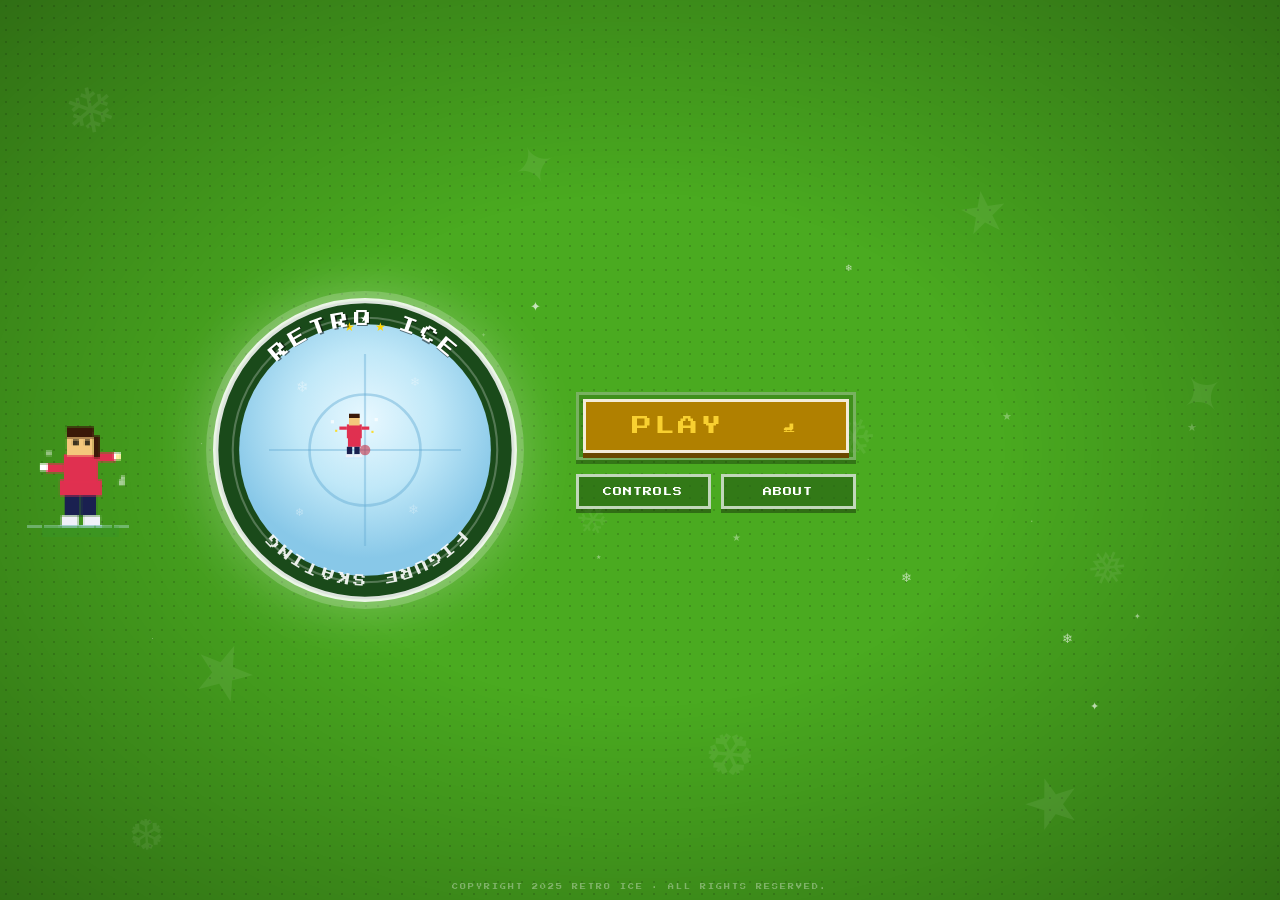
==== commit 8e1a825f: "Add files via upload" ====
--- a/index.html
+++ b/index.html
@@ -6,400 +6,433 @@
 <title>Retro Ice</title>
 <link rel="stylesheet" href="css/style.css">
 <style>
-body { background:#0a1020; }
-
-.title-page {
-  width:100vw; height:100vh;
-  display:flex;
-  flex-direction:row;
-  align-items:center;
-  justify-content:center;
-  gap:0;
-  position:relative;
-  overflow:hidden;
-}
-
-/* Ice rink bg */
-.rink-bg-full {
-  position:fixed; inset:0;
-  background:linear-gradient(180deg,
-    #08111e 0%,
-    #0d1c36 20%,
-    #1a3050 28%,
-    #c0eaf8 28%,
-    #d8f4ff 55%,
-    #b0e0f2 100%
+/* ── GREEN BG with halftone dots, exactly like RST ── */
+body {
+  background: #4aaa20;
+  overflow: hidden;
+}
+
+.halftone {
+  position: fixed; inset: 0; z-index: 0;
+  background-image: radial-gradient(circle, rgba(0,0,0,0.14) 1.5px, transparent 1.5px);
+  background-size: 12px 12px;
+  pointer-events: none;
+}
+
+/* Subtle vignette like RST */
+.vignette {
+  position: fixed; inset: 0; z-index: 0;
+  background: radial-gradient(ellipse at 50% 50%,
+    transparent 40%,
+    rgba(0,0,0,0.35) 100%
   );
-  z-index:-2;
-}
-/* Rink lines */
-.rink-bg-full::before {
-  content:'';
-  position:absolute;
-  left:0;right:0;
-  top:28%;height:72%;
-  background:
-    radial-gradient(ellipse 300px 80px at 50% 40%, rgba(130,210,240,0.18) 0%, transparent 80%),
-    repeating-linear-gradient(0deg, transparent 0, transparent 38px, rgba(120,200,230,0.1) 38px, rgba(120,200,230,0.1) 40px);
-}
-/* Crowd dots */
-.rink-bg-full::after {
-  content:'';
-  position:absolute;
-  left:0;right:0;top:0;height:28%;
-  background:
-    repeating-linear-gradient(90deg,
-      #c04868 0px, #c04868 10px,
-      #1a3060 10px, #1a3060 22px,
-      #38a848 22px, #38a848 32px,
-      #c09030 32px, #c09030 44px,
-      #703080 44px, #703080 54px,
-      #c04868 54px
-    );
-  opacity:0.35;
-  mask-image:repeating-linear-gradient(180deg,
-    rgba(0,0,0,0.5) 0px, rgba(0,0,0,0.5) 8px,
-    transparent 8px, transparent 16px
-  );
-}
-
-/* ── LEFT: decorative skater art area ── */
-.left-art {
-  flex:0 0 38%;
-  height:100%;
-  display:flex;
-  align-items:center;
-  justify-content:center;
-  position:relative;
-}
-
-/* ── CENTER: logo ── */
-.logo-area {
-  flex:0 0 auto;
-  display:flex;
-  flex-direction:column;
-  align-items:center;
-  justify-content:center;
-  gap:0;
-}
-
-/* Circular logo badge - like Retro Slam Tennis */
-.logo-badge {
-  position:relative;
-  width:clamp(180px, 22vw, 280px);
-  height:clamp(180px, 22vw, 280px);
-}
-.logo-badge svg {
-  width:100%;height:100%;
-  filter: drop-shadow(0 0 20px rgba(74,200,240,0.5));
-}
-
-/* ── RIGHT: menu area ── */
-.right-menu {
-  flex:0 0 38%;
-  height:100%;
-  display:flex;
-  flex-direction:column;
-  align-items:center;
-  justify-content:center;
-  gap:18px;
-  padding:0 40px;
-}
-
-.game-subtitle {
-  font-size:clamp(6px,1vw,8px);
-  color:var(--ice-light);
-  letter-spacing:3px;
-  text-align:center;
-  margin-bottom:4px;
-}
-
-.menu-btn {
-  width:100%;
-  max-width:280px;
-}
-
+  pointer-events: none;
+}
+
+/* Snowflake/star shapes in bg like RST tennis ball ghosts */
+.bg-deco {
+  position: fixed; inset: 0; z-index: 0;
+  pointer-events: none;
+  overflow: hidden;
+}
+.bg-deco span {
+  position: absolute;
+  color: rgba(255,255,255,0.07);
+  font-family: serif;
+  font-size: 60px;
+  user-select: none;
+}
+
+/* ── LAYOUT: portrait-friendly landscape ── */
+.title-wrap {
+  position: relative; z-index: 1;
+  width: 100vw; height: 100vh;
+  display: flex;
+  align-items: center;
+  justify-content: center;
+  gap: clamp(20px, 4vw, 60px);
+}
+
+/* ── LEFT / RIGHT decorative space ── */
+.side-space { flex: 1; }
+
+/* ── LOGO CENTER ── */
+.logo-center {
+  flex: 0 0 auto;
+  display: flex;
+  flex-direction: column;
+  align-items: center;
+  gap: 0;
+}
+
+.logo-ring {
+  position: relative;
+  width: clamp(200px, 26vw, 320px);
+  height: clamp(200px, 26vw, 320px);
+  filter: drop-shadow(0 0 30px rgba(255,255,255,0.3));
+}
+.logo-ring svg { width: 100%; height: 100%; }
+
+/* ── MENU RIGHT ── */
+.menu-col {
+  flex: 0 0 auto;
+  display: flex;
+  flex-direction: column;
+  align-items: stretch;
+  gap: 14px;
+  min-width: clamp(180px, 22vw, 280px);
+}
+
+/* Big PLAY button exactly like RST */
+.play-wrap {
+  background: rgba(0,0,0,0.15);
+  border: 3px solid rgba(255,255,255,0.3);
+  box-shadow: 0 4px 0 rgba(0,0,0,0.3);
+  padding: 4px;
+}
+
+.play-btn {
+  width: 100%;
+  background: #b08000;
+  border: 3px solid rgba(255,255,255,0.85);
+  box-shadow: 0 5px 0 #6a4800;
+  color: #f8d030;
+  font-family: var(--font);
+  font-size: clamp(14px, 2.2vw, 20px);
+  letter-spacing: 3px;
+  padding: 14px 0;
+  cursor: pointer;
+  display: flex;
+  align-items: center;
+  justify-content: center;
+  gap: 12px;
+  transition: background 0.07s;
+}
+.play-btn:hover  { background: #c89010; }
+.play-btn:active { transform: translateY(4px); box-shadow: 0 1px 0 #6a4800; }
+
+/* Smaller sub-buttons row like RST */
+.sub-btns {
+  display: flex;
+  gap: 10px;
+}
+.sub-btn {
+  flex: 1;
+  background: rgba(40,100,20,0.7);
+  border: 3px solid rgba(255,255,255,0.7);
+  box-shadow: 0 4px 0 rgba(0,0,0,0.35);
+  color: #fff;
+  font-family: var(--font);
+  font-size: clamp(6px, 1vw, 9px);
+  letter-spacing: 1px;
+  padding: 10px 8px;
+  cursor: pointer;
+  text-align: center;
+  transition: background 0.07s;
+}
+.sub-btn:hover  { background: rgba(60,130,30,0.85); }
+.sub-btn:active { transform: translateY(3px); box-shadow: 0 1px 0 rgba(0,0,0,0.35); }
+
+/* Info popup — like RST's minimal style */
+.info-popup {
+  background: rgba(20,60,10,0.92);
+  border: 3px solid rgba(255,255,255,0.75);
+  box-shadow: 0 5px 0 rgba(0,0,0,0.4);
+  padding: 14px 16px;
+  display: none;
+}
+.info-popup.show { display: block; }
+.info-popup p { font-size: clamp(5px, 0.8vw, 7px); color: #cce; line-height: 2.2; }
+.info-popup b  { color: #f8d030; }
+
+/* Copyright like RST */
 .copyright {
-  position:absolute;
-  bottom:10px; right:16px;
-  font-size:5px;
-  color:rgba(74,200,240,0.4);
-  letter-spacing:1px;
-}
-
-/* Skater pixel art on left */
-#artCanvas {
-  image-rendering:pixelated;
-  filter:drop-shadow(4px 4px 0 rgba(0,30,60,0.5));
-}
-
-/* Sparkle animation */
-@keyframes sparkleFloat {
-  0%   { transform:translateY(0) scale(1); opacity:1; }
-  100% { transform:translateY(-60px) scale(0.4); opacity:0; }
-}
-.sparkle-cont {
-  position:absolute;
-  inset:0;
-  pointer-events:none;
-  overflow:hidden;
-}
-.sparkle-cont span {
-  position:absolute;
-  bottom:30%;
-  font-size:10px;
-  animation: sparkleFloat linear infinite;
-  color:#fff;
-}
-
-@keyframes rotateBadge {
-  from{transform:rotate(0deg)} to{transform:rotate(360deg)}
+  position: fixed;
+  bottom: 10px; left: 0; right: 0;
+  text-align: center;
+  font-size: clamp(4px, 0.6vw, 6px);
+  color: rgba(255,255,255,0.35);
+  letter-spacing: 2px;
+  z-index: 2;
+}
+
+/* Skating figure animation on left */
+.skater-showcase {
+  flex: 0 0 auto;
+  position: relative;
+  width: clamp(100px, 12vw, 160px);
+  height: clamp(140px, 16vw, 200px);
+}
+#showcaseCanvas {
+  image-rendering: pixelated;
+  width: 100%; height: 100%;
+}
+
+/* Sparkle particles */
+.sparkle-layer {
+  position: fixed; inset: 0; z-index: 0;
+  pointer-events: none; overflow: hidden;
+}
+.sparkle-layer i {
+  position: absolute;
+  font-style: normal;
+  animation: sparkleF linear infinite;
+  color: rgba(255,255,255,0.6);
+  font-size: 8px;
+  font-family: serif;
 }
 </style>
 </head>
 <body>
-<div class="rink-bg-full"></div>
-
-<div class="title-page fadeup">
-
-  <!-- LEFT art panel -->
-  <div class="left-art">
-    <div class="sparkle-cont" id="sparkles"></div>
-    <canvas id="artCanvas" width="120" height="160" style="width:clamp(90px,12vw,150px);height:auto"></canvas>
+
+<!-- Background layers -->
+<div class="halftone"></div>
+<div class="vignette"></div>
+<div class="bg-deco" id="bgDeco"></div>
+<div class="sparkle-layer" id="sparkleLayer"></div>
+
+<div class="title-wrap fadein">
+
+  <!-- Animated skater left -->
+  <div class="skater-showcase">
+    <canvas id="showcaseCanvas" width="80" height="110"></canvas>
   </div>
 
-  <!-- CENTER logo -->
-  <div class="logo-area">
-    <div class="logo-badge pulse">
-      <svg viewBox="0 0 280 280" xmlns="http://www.w3.org/2000/svg">
+  <!-- Big logo badge center -->
+  <div class="logo-center">
+    <div class="logo-ring pulse">
+      <svg viewBox="0 0 300 300" xmlns="http://www.w3.org/2000/svg">
         <defs>
-          <path id="topArc"   d="M 50,140 a90,90 0 0,1 180,0"/>
-          <path id="botArc"   d="M 230,140 a90,90 0 0,1 -180,0"/>
+          <radialGradient id="iceGrad" cx="50%" cy="38%" r="55%">
+            <stop offset="0%"   stop-color="#e8f8ff"/>
+            <stop offset="50%"  stop-color="#c0e8f8"/>
+            <stop offset="100%" stop-color="#88c8e8"/>
+          </radialGradient>
+          <path id="arcTop" d="M 35,150 a115,115 0 0,1 230,0"/>
+          <path id="arcBot" d="M 265,150 a115,115 0 0,1 -230,0"/>
         </defs>
-        <!-- Outer ring -->
-        <circle cx="140" cy="140" r="130" fill="#0d2a4a" stroke="#4ac8f0" stroke-width="4"/>
-        <circle cx="140" cy="140" r="118" fill="none"    stroke="#1a4a7a" stroke-width="2"/>
-        <!-- Ice rink inner disc -->
-        <circle cx="140" cy="140" r="100" fill="url(#iceGrad)"/>
-        <defs>
-          <radialGradient id="iceGrad" cx="50%" cy="40%" r="60%">
-            <stop offset="0%"   stop-color="#d8f4ff"/>
-            <stop offset="60%"  stop-color="#a8dcf0"/>
-            <stop offset="100%" stop-color="#70b8d8"/>
-          </radialGradient>
-        </defs>
-        <!-- Center circle on ice -->
-        <circle cx="140" cy="140" r="40" fill="none" stroke="rgba(100,180,220,0.5)" stroke-width="2"/>
-        <line x1="90" y1="140" x2="190" y2="140" stroke="rgba(100,180,220,0.4)" stroke-width="1.5"/>
-        <line x1="140" y1="90" x2="140" y2="190" stroke="rgba(100,180,220,0.4)" stroke-width="1.5"/>
-        <!-- Pixel skater silhouette on badge -->
-        <g transform="translate(115,105)" style="image-rendering:pixelated">
+
+        <!-- Outer glow ring -->
+        <circle cx="150" cy="150" r="145" fill="none" stroke="rgba(255,255,255,0.2)" stroke-width="8"/>
+        <!-- Dark outer band -->
+        <circle cx="150" cy="150" r="140" fill="#1a4a1a" stroke="rgba(255,255,255,0.85)" stroke-width="5"/>
+        <!-- Inner ring border -->
+        <circle cx="150" cy="150" r="124" fill="none" stroke="rgba(255,255,255,0.25)" stroke-width="2"/>
+        <!-- Ice disc -->
+        <circle cx="150" cy="150" r="118" fill="url(#iceGrad)"/>
+
+        <!-- Rink markings -->
+        <circle cx="150" cy="150" r="52" fill="none" stroke="rgba(100,170,210,0.45)" stroke-width="2.5"/>
+        <line x1="60" y1="150" x2="240" y2="150" stroke="rgba(100,170,210,0.4)" stroke-width="2"/>
+        <line x1="150" y1="60" x2="150" y2="240" stroke="rgba(100,170,210,0.4)" stroke-width="2"/>
+        <!-- Center dot -->
+        <circle cx="150" cy="150" r="5" fill="rgba(200,50,70,0.6)"/>
+
+        <!-- Pixel skater on badge -->
+        <g transform="translate(126,116)">
+          <!-- skirt/pants -->
+          <rect x="8"  y="22" width="12" height="9"  fill="#e03050"/>
+          <!-- legs -->
+          <rect x="7"  y="31" width="5"  height="7"  fill="#1a2050"/>
+          <rect x="14" y="31" width="5"  height="7"  fill="#1a2050"/>
           <!-- body -->
-          <rect x="10" y="20" width="12" height="14" fill="#e03050"/>
+          <rect x="7"  y="10" width="14" height="13" fill="#e03050"/>
+          <!-- arms -->
+          <rect x="0"  y="12" width="7"  height="3"  fill="#e03050"/>
+          <rect x="21" y="12" width="7"  height="3"  fill="#e03050"/>
           <!-- head -->
-          <rect x="11" y="12" width="10" height="9"  fill="#f4c77c"/>
+          <rect x="9"  y="2"  width="10" height="9"  fill="#f4c77c"/>
           <!-- hair -->
-          <rect x="11" y="10" width="10" height="4"  fill="#3a1a08"/>
-          <!-- legs -->
-          <rect x="9"  y="34" width="5"  height="8"  fill="#1a2a4a"/>
-          <rect x="16" y="34" width="5"  height="8"  fill="#1a2a4a"/>
+          <rect x="9"  y="0"  width="10" height="4"  fill="#3a1808"/>
           <!-- boots -->
-          <rect x="8"  y="42" width="7"  height="3"  fill="#fff"/>
-          <rect x="15" y="42" width="7"  height="3"  fill="#fff"/>
+          <rect x="6"  y="38" width="7"  height="3"  fill="#f0f0f8"/>
+          <rect x="14" y="38" width="7"  height="3"  fill="#f0f0f8"/>
           <!-- blades -->
-          <rect x="7"  y="45" width="9"  height="1"  fill="#c0d8f0"/>
-          <rect x="14" y="45" width="9"  height="1"  fill="#c0d8f0"/>
-          <!-- arms extended -->
-          <rect x="1"  y="22" width="9"  height="3"  fill="#e03050"/>
-          <rect x="22" y="22" width="9"  height="3"  fill="#e03050"/>
+          <rect x="5"  y="41" width="9"  height="1"  fill="rgba(200,230,255,0.9)"/>
+          <rect x="13" y="41" width="9"  height="1"  fill="rgba(200,230,255,0.9)"/>
+          <!-- sparkles -->
+          <rect x="-8" y="6"  width="3" height="3"  fill="#fff" opacity="0.7"/>
+          <rect x="33" y="4"  width="3" height="3"  fill="#fff" opacity="0.7"/>
+          <rect x="-4" y="15" width="2" height="2"  fill="#ffd700" opacity="0.8"/>
+          <rect x="30" y="16" width="2" height="2"  fill="#ffd700" opacity="0.8"/>
         </g>
-        <!-- Snowflakes -->
-        <text x="80"  y="80"  font-size="12" fill="rgba(255,255,255,0.5)" font-family="serif">❄</text>
-        <text x="178" y="75"  font-size="10" fill="rgba(255,255,255,0.4)" font-family="serif">❄</text>
-        <text x="175" y="195" font-size="9"  fill="rgba(255,255,255,0.35)" font-family="serif">❄</text>
-        <text x="82"  y="198" font-size="11" fill="rgba(255,255,255,0.4)" font-family="serif">❄</text>
-        <!-- Curved top text -->
-        <text font-family="'Press Start 2P', monospace" font-size="15" fill="#ffffff" letter-spacing="3"
-              text-anchor="middle">
-          <textPath href="#topArc" startOffset="50%">RETRO ICE</textPath>
+
+        <!-- Snowflakes on ice disc -->
+        <text x="85"  y="96"  font-size="14" fill="rgba(255,255,255,0.4)" font-family="serif">❄</text>
+        <text x="192" y="90"  font-size="11" fill="rgba(255,255,255,0.35)" font-family="serif">❄</text>
+        <text x="190" y="210" font-size="12" fill="rgba(255,255,255,0.3)" font-family="serif">❄</text>
+        <text x="84"  y="212" font-size="10" fill="rgba(255,255,255,0.35)" font-family="serif">❄</text>
+
+        <!-- Stars at top like RST -->
+        <text x="130" y="38" font-size="11" fill="#ffd700" font-family="serif">★</text>
+        <text x="145" y="30" font-size="9"  fill="#ffffff" font-family="serif">★</text>
+        <text x="159" y="38" font-size="11" fill="#ffd700" font-family="serif">★</text>
+
+        <!-- Curved TOP text: RETRO ICE -->
+        <text font-family="'Press Start 2P',monospace" font-size="16" fill="#ffffff"
+              letter-spacing="4" text-anchor="middle"
+              style="text-shadow:1px 1px 0 rgba(0,0,0,0.5)">
+          <textPath href="#arcTop" startOffset="50%">RETRO ICE</textPath>
         </text>
-        <!-- Curved bottom text -->
-        <text font-family="'Press Start 2P', monospace" font-size="13" fill="#4ac8f0" letter-spacing="2"
-              text-anchor="middle">
-          <textPath href="#botArc" startOffset="50%">FIGURE SKATING</textPath>
+        <!-- Curved BOTTOM text: FIGURE SKATING -->
+        <text font-family="'Press Start 2P',monospace" font-size="12" fill="rgba(255,255,255,0.9)"
+              letter-spacing="2" text-anchor="middle">
+          <textPath href="#arcBot" startOffset="50%">FIGURE SKATING</textPath>
         </text>
-        <!-- Border stars -->
-        <text x="125" y="32"  font-size="10" fill="#ffd700" font-family="serif">★</text>
-        <text x="140" y="26"  font-size="8"  fill="#ffffff" font-family="serif">★</text>
-        <text x="155" y="32"  font-size="10" fill="#ffd700" font-family="serif">★</text>
       </svg>
     </div>
   </div>
 
-  <!-- RIGHT menu -->
-  <div class="right-menu">
-    <p class="game-subtitle">❄ THE RETRO SKATING EXPERIENCE ❄</p>
-
-    <button class="btn btn-gold btn-lg menu-btn" onclick="location.href='career.html'">
-      ▶ &nbsp;PLAY
-    </button>
-
-    <div style="display:flex;gap:10px;width:100%;max-width:280px">
-      <button class="btn btn-sm" style="flex:1" onclick="showControls()">CONTROLS</button>
-      <button class="btn btn-sm" style="flex:1" onclick="showAbout()">ABOUT</button>
+  <!-- Menu right -->
+  <div class="menu-col">
+    <!-- PLAY button in a container like RST -->
+    <div class="play-wrap">
+      <button class="play-btn" onclick="location.href='career.html'">
+        PLAY &nbsp; <span style="font-size:0.75em">⛸</span>
+      </button>
     </div>
 
-    <!-- Controls hint -->
-    <div id="infoBox" style="display:none;max-width:280px;width:100%">
-      <div class="panel" style="padding:14px">
-        <p class="section-title" id="infoTitle">CONTROLS</p>
-        <div id="infoContent" style="font-size:6px;color:#aaa;line-height:2.2;text-align:left"></div>
-      </div>
+    <!-- Sub buttons -->
+    <div class="sub-btns">
+      <button class="sub-btn" onclick="toggleInfo('controls')">CONTROLS</button>
+      <button class="sub-btn" onclick="toggleInfo('about')">ABOUT</button>
+    </div>
+
+    <!-- Info box -->
+    <div class="info-popup" id="infoPopup">
+      <p id="infoText"></p>
     </div>
   </div>
 
-  <div class="copyright">© RETRO ICE · ALL RIGHTS RESERVED</div>
+  <div class="side-space"></div>
 </div>
+
+<div class="copyright">COPYRIGHT 2025 RETRO ICE · ALL RIGHTS RESERVED.</div>
 
 <script src="js/save.js"></script>
 <script>
-// ── Sparkles ──────────────────────────────────────────
-const sc = document.getElementById('sparkles');
-for(let i=0;i<12;i++){
+// Background deco snowflakes/stars like RST's tennis ball ghosts
+const deco = document.getElementById('bgDeco');
+const decoSymbols = ['❄','★','❅','✦','❆'];
+const decoPos = [
+  [5,8],[15,70],[25,35],[40,15],[55,80],[65,45],[75,20],[85,60],[92,40],[10,90],[45,55],[80,85]
+];
+decoPos.forEach(([x,y],i)=>{
   const s = document.createElement('span');
-  s.textContent = ['❄','★','·','✦','*'][Math.floor(Math.random()*5)];
-  s.style.cssText = `
-    left:${10+Math.random()*80}%;
-    animation-duration:${2+Math.random()*4}s;
-    animation-delay:${Math.random()*3}s;
-    opacity:${0.3+Math.random()*0.6};
-    font-size:${6+Math.floor(Math.random()*10)}px;
-    color:${['#fff','#4ac8f0','#ffd700'][Math.floor(Math.random()*3)]};
-  `;
-  sc.appendChild(s);
-}
-
-// ── Pixel skater art ──────────────────────────────────
-const ac = document.getElementById('artCanvas');
-const ax = ac.getContext('2d');
-ax.imageSmoothingEnabled = false;
-
-function drawArtSkater(t) {
-  ax.clearRect(0,0,120,160);
-  const glide = Math.sin(t*0.002)*3;
-
-  // Ice trail
-  ax.fillStyle='rgba(180,230,255,0.3)';
-  for(let i=0;i<5;i++){
-    ax.fillRect(30+i*8, 128, 12, 2);
+  s.textContent = decoSymbols[i%decoSymbols.length];
+  s.style.cssText = `left:${x}%;top:${y}%;font-size:${40+Math.random()*40}px;transform:rotate(${Math.random()*360}deg)`;
+  deco.appendChild(s);
+});
+
+// Sparkle particles
+const sl = document.getElementById('sparkleLayer');
+for(let i=0;i<16;i++){
+  const s=document.createElement('i');
+  s.textContent=['❄','★','·','✦'][i%4];
+  s.style.cssText=`left:${Math.random()*100}%;bottom:${20+Math.random()*60}%;animation-duration:${3+Math.random()*5}s;animation-delay:${Math.random()*4}s;color:rgba(255,255,255,${0.2+Math.random()*0.5});font-size:${5+Math.floor(Math.random()*9)}px`;
+  sl.appendChild(s);
+}
+
+// Showcase canvas — bigger, more detailed skater
+const sc = document.getElementById('showcaseCanvas');
+const sx = sc.getContext('2d');
+sx.imageSmoothingEnabled = false;
+let t = 0;
+
+function drawShowcase(){
+  sx.clearRect(0,0,80,110);
+  const glide = Math.sin(t*0.025)*2;
+  const bob   = Math.sin(t*0.04)*1.5;
+  const armL  = Math.sin(t*0.03)*3;
+
+  // ice trail
+  sx.fillStyle='rgba(200,240,255,0.35)';
+  for(let i=0;i<6;i++) sx.fillRect(14+i*9, 96, 8, 2);
+
+  // shadow
+  sx.fillStyle='rgba(50,150,50,0.25)';
+  sx.fillRect(20+glide, 97, 40, 6);
+
+  const x = 40+glide, y = 86+bob;
+
+  // legs alternate
+  sx.fillStyle='#1a2050';
+  const loff = Math.sin(t*0.05)*3;
+  sx.fillRect(x-10+loff, y-8, 8, 12);
+  sx.fillRect(x+2-loff,  y-8, 8, 12);
+
+  // skirt
+  sx.fillStyle='#e03050';
+  sx.fillRect(x-11, y-16, 22, 9);
+
+  // body
+  sx.fillStyle='#e03050';
+  sx.fillRect(x-9, y-30, 18, 15);
+
+  // arms
+  sx.fillStyle='#e03050';
+  sx.fillRect(x-18, y-28+armL, 9, 5);
+  sx.fillRect(x+9,  y-28-armL, 9, 5);
+  sx.fillStyle='#fff';
+  sx.fillRect(x-21, y-28+armL, 4, 4);
+  sx.fillRect(x+17, y-28-armL, 4, 4);
+
+  // head
+  sx.fillStyle='#f4c77c';
+  sx.fillRect(x-7, y-42, 14, 13);
+  // hair
+  sx.fillStyle='#3a1808';
+  sx.fillRect(x-7, y-45, 14, 6);
+  sx.fillRect(x+7, y-40, 3, 12);
+  // eyes
+  sx.fillStyle='rgba(0,0,0,0.75)';
+  sx.fillRect(x-4, y-38, 3, 3);
+  sx.fillRect(x+2, y-38, 3, 3);
+
+  // boots
+  sx.fillStyle='#f0f0f8';
+  sx.fillRect(x-12+loff, y+4, 9, 5);
+  sx.fillRect(x+3-loff,  y+4, 9, 5);
+  // blades
+  sx.fillStyle='rgba(180,220,255,0.9)';
+  sx.fillRect(x-13+loff, y+9, 11, 1);
+  sx.fillRect(x+2-loff,  y+9, 11, 1);
+
+  // sparkles
+  const sparkles = [[-18,-32,1],[18,-30,0],[-12,-18,0],[20,-16,1]];
+  sparkles.forEach(([dx,dy,phase],i)=>{
+    const a=Math.sin(t*0.04+i*1.2+phase)*0.5+0.5;
+    sx.globalAlpha=a*0.8;
+    sx.fillStyle=['#fff','#ffd700','#88eeff','#fff'][i];
+    sx.fillRect(x+dx, y+dy, 3, 3);
+    if(a>0.6){ sx.fillRect(x+dx+1, y+dy-2, 2, 2); }
+  });
+  sx.globalAlpha=1;
+
+  t++;
+  requestAnimationFrame(drawShowcase);
+}
+drawShowcase();
+
+// Info toggles
+let openInfo = '';
+const INFO = {
+  controls: `<b>KEYBOARD</b><br>← → &nbsp;· SKATE<br>Z &nbsp;&nbsp;&nbsp;&nbsp;· JUMP<br>X &nbsp;&nbsp;&nbsp;&nbsp;· SPIN<br>SPACE · POSE<br><br><b>COMBOS</b><br>Z→X · AXEL &nbsp;(900)<br>X→Z · LUTZ &nbsp;(750)<br>Z→SP · SALCHOW (650)<br>X→SP · TOE LOOP (550)`,
+  about: `<b>RETRO ICE</b><br>A FIGURE SKATING<br>CAREER GAME.<br><br>COMPETE · EARN MEDALS<br>BUILD YOUR LEGACY!<br><br><b>VERSION 1.0</b>`
+};
+function toggleInfo(k){
+  const box = document.getElementById('infoPopup');
+  if(openInfo===k){ box.classList.remove('show'); openInfo=''; return; }
+  document.getElementById('infoText').innerHTML = INFO[k];
+  box.classList.add('show');
+  openInfo = k;
+}
+document.addEventListener('click', e=>{
+  const box = document.getElementById('infoPopup');
+  if(!box.contains(e.target) && !e.target.closest('.sub-btn')){
+    box.classList.remove('show'); openInfo='';
   }
-
-  // Shadow
-  ax.fillStyle='rgba(30,80,120,0.2)';
-  ax.fillRect(38+glide, 128, 44, 5);
-
-  // Skirt / pants
-  ax.fillStyle='#1a2a4a';
-  ax.fillRect(44+glide,106,32,20);
-  // Body coat
-  ax.fillStyle='#e03050';
-  ax.fillRect(42+glide,74,36,34);
-  // Head
-  ax.fillStyle='#f4c77c';
-  ax.fillRect(50+glide,54,22,22);
-  // Hair
-  ax.fillStyle='#3a1a08';
-  ax.fillRect(50+glide,50,22,10);
-  // Arms (arabesque pose)
-  ax.fillStyle='#e03050';
-  ax.fillRect(18+glide,80,24,8);
-  ax.fillRect(78+glide,80,24,8);
-  // Gloves
-  ax.fillStyle='#fff';
-  ax.fillRect(14+glide,80,6,6);
-  ax.fillRect(100+glide,80,6,6);
-  // Extended leg (arabesque)
-  const legAngle = Math.sin(t*0.003)*6;
-  ax.fillStyle='#1a2a4a';
-  ax.fillRect(62+glide,118,40,10);
-  // Standing leg
-  ax.fillRect(44+glide,118,16,18);
-  // Boots
-  ax.fillStyle='#f0f0f8';
-  ax.fillRect(42+glide,130,18,8);
-  ax.fillRect(60+glide,124,14,6);
-  // Blades
-  ax.fillStyle='rgba(200,230,255,0.9)';
-  ax.fillRect(40+glide,138,22,2);
-  ax.fillRect(58+glide,130,18,2);
-
-  // Sparkles
-  const sp = [[-14,-20],[+20,-28],[-8,-35],[+16,-12]];
-  sp.forEach(([dx,dy],i)=>{
-    const a = Math.sin(t*0.004+i)*0.8+0.2;
-    ax.globalAlpha=a;
-    ax.fillStyle=['#fff','#ffd700','#4ac8f0','#fff'][i];
-    ax.fillRect(60+glide+dx,90+dy,4,4);
-    ax.fillRect(60+glide+dx+2,90+dy-2,2,2);
-  });
-  ax.globalAlpha=1;
-}
-
-let artT=0;
-function animArt(){
-  artT++;
-  drawArtSkater(artT);
-  requestAnimationFrame(animArt);
-}
-animArt();
-
-// ── Info boxes ───────────────────────────────────────
-const CONTROLS_HTML = `
-  <b style="color:#4ac8f0">KEYBOARD</b><br>
-  ← → &nbsp;· Skate<br>
-  Z &nbsp;&nbsp;&nbsp;&nbsp;· Jump<br>
-  X &nbsp;&nbsp;&nbsp;&nbsp;· Spin<br>
-  SPACE · Pose<br><br>
-  <b style="color:#4ac8f0">COMBOS</b><br>
-  Z+X &nbsp;· Axel &nbsp;(800pts)<br>
-  X+Z &nbsp;· Lutz &nbsp;(700pts)<br>
-  Z+SP· Salchow (600pts)<br>
-  X &nbsp;&nbsp;&nbsp;· Spin &nbsp;(400pts)<br>
-  SP &nbsp;· Spiral (300pts)<br>
-  Z &nbsp;&nbsp;&nbsp;· Jump &nbsp;(200pts)<br><br>
-  <b style="color:#ffd700">COMBOS multiply score!</b>
-`;
-
-const ABOUT_HTML = `
-  <b style="color:#4ac8f0">RETRO ICE</b><br>
-  A figure skating game<br>
-  inspired by retro classics.<br><br>
-  Compete in events, earn<br>
-  medals &amp; build your career!<br><br>
-  <b style="color:#ffd700">Version 1.0</b>
-`;
-
-let infoOpen = '';
-function showControls(){
-  if(infoOpen==='controls'){
-    document.getElementById('infoBox').style.display='none';
-    infoOpen=''; return;
-  }
-  document.getElementById('infoTitle').textContent='CONTROLS';
-  document.getElementById('infoContent').innerHTML=CONTROLS_HTML;
-  document.getElementById('infoBox').style.display='block';
-  infoOpen='controls';
-}
-function showAbout(){
-  if(infoOpen==='about'){
-    document.getElementById('infoBox').style.display='none';
-    infoOpen=''; return;
-  }
-  document.getElementById('infoTitle').textContent='ABOUT';
-  document.getElementById('infoContent').innerHTML=ABOUT_HTML;
-  document.getElementById('infoBox').style.display='block';
-  infoOpen='about';
-}
+});
 </script>
 </body>
 </html>
--- a/css/style.css
+++ b/css/style.css
@@ -1,324 +1,289 @@
 @import url('https://fonts.googleapis.com/css2?family=Press+Start+2P&display=swap');
 
 :root {
-  --ice-blue: #4ac8f0;
-  --ice-dark: #1a3a5c;
-  --ice-mid:  #2a5a8c;
-  --ice-light:#8de0f8;
-  --ice-white:#e8f8ff;
-  --rink-bg:  #c8eef8;
-  --btn-main: #2a7abf;
-  --btn-dark: #1a4a7c;
-  --btn-highlight: #5aaee8;
-  --text-white: #ffffff;
-  --text-gold:  #ffd700;
-  --text-acc:   #4ac8f0;
-  --panel-bg:   rgba(10,20,40,0.88);
-  --border-col: #4ac8f0;
-  --red-star:   #e03050;
-  --blue-star:  #4060c0;
-  --silver:     #c0d0e0;
+  /* Retro Bowl palette */
+  --rb-black:   #0a0a0a;
+  --rb-blue:    #3060c8;
+  --rb-blue2:   #4080e0;
+  --rb-panel:   #3868d0;
+  --rb-btn:     #3060c8;
+  --rb-btn-hi:  #4888f0;
+  --rb-btn-sh:  #1a3870;
+  --rb-border:  #ffffff;
+  --rb-text:    #ffffff;
+  --rb-gold:    #f0c030;
+  --rb-red:     #c82030;
+  --rb-green:   #28a030;
+  --rb-grey:    #606880;
+  --rb-grey2:   #404858;
+
+  /* Retro Slam Tennis green palette (used for career/create) */
+  --rst-green:  #4aa020;
+  --rst-green2: #5ac030;
+  --rst-green3: #3a8018;
+  --rst-panel:  #3a8018;
+  --rst-light:  #70c840;
+
+  --font: 'Press Start 2P', monospace;
 }
 
 * { margin:0; padding:0; box-sizing:border-box; image-rendering:pixelated; }
 
 html, body {
   width:100%; height:100%;
-  background:#0a1020;
-  font-family:'Press Start 2P', monospace;
+  font-family: var(--font);
   overflow:hidden;
-  cursor:default;
-}
-
-/* ── Pixel background dots ── */
-body::before {
-  content:'';
-  position:fixed; inset:0;
-  background-image: radial-gradient(circle, rgba(74,200,240,0.06) 1px, transparent 1px);
-  background-size:16px 16px;
+  background: var(--rb-black);
+}
+
+/* ── HALFTONE DOT TEXTURE (like Retro Slam Tennis bg) ── */
+.bg-dots {
+  position:fixed; inset:0; z-index:0;
+  background-image: radial-gradient(circle, rgba(255,255,255,0.07) 1px, transparent 1px);
+  background-size: 10px 10px;
   pointer-events:none;
-  z-index:0;
-}
-
-/* ── Full-screen page wrapper ── */
-.page {
-  position:relative;
-  width:100vw; height:100vh;
-  display:flex;
-  flex-direction:column;
-  align-items:center;
-  justify-content:center;
-  z-index:1;
-}
-
-/* ── Landscape rink background ── */
-.rink-bg {
-  position:fixed; inset:0;
-  background: linear-gradient(180deg,
-    #0a1428 0%,
-    #0e1e3a 18%,
-    #1a3a5c 30%,
-    #c8eef8 30%,
-    #daf4ff 52%,
-    #b8e4f4 100%
+}
+
+/* ── BLACK BG (Retro Bowl style) ── */
+.bg-black {
+  position:fixed; inset:0; z-index:-1;
+  background: var(--rb-black);
+}
+
+/* ── GREEN BG (Retro Slam style) ── */
+.bg-green {
+  position:fixed; inset:0; z-index:-1;
+  background: radial-gradient(ellipse at 50% 40%,
+    #5abe28 0%,
+    #4aaa20 35%,
+    #3a9018 60%,
+    #2a7010 100%
   );
-  z-index:-1;
-}
-.rink-bg::after {
-  content:'';
-  position:absolute;
-  left:0; right:0;
-  top:30%;
-  height:70%;
-  background:
-    repeating-linear-gradient(
-      90deg,
-      transparent 0px,
-      transparent 78px,
-      rgba(150,210,240,0.12) 78px,
-      rgba(150,210,240,0.12) 80px
-    );
-}
-
-/* ── Stars header ── */
-.stars-header {
-  display:flex;
-  align-items:center;
-  gap:10px;
-  margin-bottom:16px;
-  font-size:10px;
-}
-.star-r { color: var(--red-star); }
-.star-w { color: #ffffff; }
-.star-b { color: var(--blue-star); }
-.stars-header h1 {
-  font-size:clamp(10px, 2vw, 16px);
-  color:#fff;
-  letter-spacing:3px;
-  text-shadow: 2px 2px 0 var(--ice-dark);
-}
-
-/* ── Panel / card ── */
-.panel {
-  background: var(--panel-bg);
-  border: 3px solid var(--border-col);
-  box-shadow: 0 0 0 2px #0a1020, 0 0 0 4px var(--border-col), 4px 4px 0 rgba(0,0,0,0.5);
-  padding:20px 24px;
-  position:relative;
-}
-.panel::before {
-  content:'';
-  position:absolute;
-  inset:3px;
-  border:1px solid rgba(74,200,240,0.25);
-  pointer-events:none;
-}
-
-/* ── Buttons ── */
-.btn {
-  display:inline-flex;
-  align-items:center;
-  justify-content:center;
-  gap:8px;
-  background: var(--btn-main);
-  color: #fff;
-  border: 3px solid var(--btn-highlight);
-  box-shadow: 0 4px 0 var(--btn-dark), 2px 2px 0 rgba(0,0,0,0.4);
-  padding:10px 18px;
-  font-family:'Press Start 2P', monospace;
-  font-size:clamp(7px,1.2vw,10px);
-  cursor:pointer;
-  transition: transform 0.06s, box-shadow 0.06s;
-  text-decoration:none;
-  text-align:center;
-  letter-spacing:1px;
-  line-height:1.4;
-  white-space:nowrap;
-}
-.btn:hover  { background: var(--btn-highlight); }
-.btn:active { transform:translateY(3px); box-shadow:0 1px 0 var(--btn-dark); }
-
-.btn-gold {
-  background:#9a7000;
-  border-color: var(--text-gold);
-  box-shadow: 0 4px 0 #5a4000;
-  color: var(--text-gold);
-}
-.btn-gold:hover { background:#c09020; }
-
-.btn-danger {
-  background:#7a1030;
-  border-color:#e03050;
-  box-shadow:0 4px 0 #3a0010;
-  color:#ff6080;
-}
-.btn-danger:hover { background:#a01840; }
-
-.btn-sm { font-size:clamp(6px,1vw,8px); padding:7px 12px; }
-.btn-lg { font-size:clamp(9px,1.5vw,13px); padding:13px 28px; }
-.btn-sq { width:42px; height:42px; padding:0; font-size:12px; }
-
-/* ── Field label/input ── */
-.field-label {
-  font-size:clamp(6px,1vw,8px);
-  color: var(--text-acc);
-  letter-spacing:1px;
-  margin-bottom:5px;
-}
-.field-wrap { margin-bottom:14px; }
-
-input[type=text] {
-  background:rgba(255,255,255,0.92);
-  border:3px solid var(--border-col);
-  color:#0a1428;
-  font-family:'Press Start 2P', monospace;
-  font-size:clamp(7px,1.1vw,9px);
-  padding:8px 10px;
-  width:100%;
-  outline:none;
-  box-shadow:inset 2px 2px 0 rgba(0,0,0,0.15);
-}
-input[type=text]:focus { border-color:var(--text-gold); }
-
-/* ── Toggle pair ── */
-.toggle-pair { display:flex; gap:8px; }
-.toggle-pair .btn { flex:1; }
-.toggle-pair .btn.active {
-  background: #1a6a2a;
-  border-color:#40e060;
-  box-shadow: 0 4px 0 #0a3a10;
-  color:#80ff90;
-}
-
-/* ── Skater canvas preview ── */
-#skaterPreview {
-  display:block;
-  margin:0 auto;
-  image-rendering:pixelated;
-}
-
-/* ── Scrollbar ── */
-::-webkit-scrollbar { width:6px; }
-::-webkit-scrollbar-track { background:#0a1020; }
-::-webkit-scrollbar-thumb { background:var(--btn-main); }
-
-/* ── Slot entry ── */
-.slot-entry {
-  display:flex;
-  align-items:center;
-  gap:10px;
-  margin-bottom:14px;
-}
-.slot-label {
-  font-size:clamp(5px,0.8vw,7px);
-  color:var(--text-acc);
-  letter-spacing:1px;
-  text-align:center;
-  margin-bottom:4px;
-}
-.slot-btn {
-  flex:1;
-  min-width:0;
-}
-.slot-btn .skater-name { font-size:clamp(8px,1.3vw,11px); color:#fff; }
-.slot-btn .skater-sub  { font-size:clamp(5px,0.8vw,7px); color:var(--ice-light); margin-top:4px; }
-
-/* ── Nation flag text ── */
-.nation-display {
-  display:flex; align-items:center; gap:8px;
-}
-
-/* ── Swatch grid ── */
-.swatch-grid {
-  display:flex; flex-wrap:wrap; gap:5px;
-}
+}
+
+/* ─────────────────────────────────────────────
+   RETRO BOWL STYLE: chunky dark blue panel
+───────────────────────────────────────────── */
+.rb-panel {
+  background: var(--rb-panel);
+  border: 4px solid var(--rb-border);
+  box-shadow:
+    inset 0 0 0 2px rgba(255,255,255,0.15),
+    6px 6px 0 rgba(0,0,0,0.6);
+  position: relative;
+}
+
+/* Padded version */
+.rb-panel-pad { padding: 20px 24px; }
+
+/* Section label — thin line above title, like Retro Bowl */
+.rb-section-label {
+  font-size: clamp(5px, 0.8vw, 7px);
+  color: rgba(255,255,255,0.55);
+  letter-spacing: 3px;
+  text-align: center;
+  margin-bottom: 6px;
+}
+
+/* ─────────────────────────────────────────────
+   RETRO BOWL STYLE BUTTON — white border, 3d shadow
+───────────────────────────────────────────── */
+.rb-btn {
+  display: inline-flex;
+  align-items: center;
+  justify-content: center;
+  gap: 10px;
+  font-family: var(--font);
+  font-size: clamp(8px, 1.3vw, 11px);
+  color: #fff;
+  background: var(--rb-btn);
+  border: 3px solid #fff;
+  box-shadow: 0 5px 0 var(--rb-btn-sh), 3px 3px 0 rgba(0,0,0,0.4);
+  padding: 11px 20px;
+  cursor: pointer;
+  letter-spacing: 1px;
+  text-decoration: none;
+  text-align: center;
+  line-height: 1.3;
+  transition: background 0.07s;
+  white-space: nowrap;
+  user-select: none;
+}
+.rb-btn:hover  { background: var(--rb-btn-hi); }
+.rb-btn:active { transform: translateY(4px); box-shadow: 0 1px 0 var(--rb-btn-sh); }
+
+.rb-btn-gold {
+  background: #b08000;
+  border-color: #fff;
+  box-shadow: 0 5px 0 #6a4800, 3px 3px 0 rgba(0,0,0,0.4);
+  color: var(--rb-gold);
+}
+.rb-btn-gold:hover { background: #c89010; }
+
+.rb-btn-red {
+  background: var(--rb-red);
+  border-color: #fff;
+  box-shadow: 0 5px 0 #6a0010, 3px 3px 0 rgba(0,0,0,0.4);
+  color: #fff;
+}
+.rb-btn-red:hover { background: #e03040; }
+
+.rb-btn-grey {
+  background: var(--rb-grey2);
+  border-color: rgba(255,255,255,0.4);
+  box-shadow: 0 5px 0 #202430, 3px 3px 0 rgba(0,0,0,0.4);
+  color: rgba(255,255,255,0.4);
+  cursor: default;
+}
+
+.rb-btn-green {
+  background: var(--rst-green);
+  border-color: #fff;
+  box-shadow: 0 5px 0 var(--rst-green3), 3px 3px 0 rgba(0,0,0,0.4);
+  color: #fff;
+}
+.rb-btn-green:hover { background: var(--rst-green2); }
+
+.rb-btn-sm  { font-size: clamp(6px, 1vw, 8px); padding: 8px 14px; }
+.rb-btn-lg  { font-size: clamp(10px, 1.6vw, 14px); padding: 14px 30px; }
+.rb-btn-sq  { width: 42px; height: 42px; padding: 0; font-size: 14px; }
+
+/* ─────────────────────────────────────────────
+   STARS HEADER — exactly like Retro Bowl
+───────────────────────────────────────────── */
+.rb-stars-header {
+  display: flex;
+  align-items: center;
+  justify-content: center;
+  gap: 8px;
+  font-size: 9px;
+}
+.rb-stars-header h2 {
+  font-size: clamp(9px, 1.5vw, 12px);
+  color: #fff;
+  letter-spacing: 3px;
+  text-shadow: 2px 2px 0 rgba(0,0,0,0.7);
+}
+.st-r { color: #e03030; }
+.st-w { color: #ffffff; }
+.st-b { color: #4060d0; }
+
+/* ─────────────────────────────────────────────
+   RETRO SLAM TENNIS STYLE: green button
+───────────────────────────────────────────── */
+.rst-btn {
+  display: inline-flex;
+  align-items: center;
+  justify-content: center;
+  gap: 8px;
+  font-family: var(--font);
+  font-size: clamp(9px, 1.4vw, 12px);
+  color: #fff;
+  background: var(--rst-green);
+  border: 4px solid rgba(255,255,255,0.9);
+  box-shadow: 0 6px 0 var(--rst-green3), 3px 3px 0 rgba(0,0,0,0.35);
+  padding: 12px 22px;
+  cursor: pointer;
+  letter-spacing: 2px;
+  text-decoration: none;
+  text-align: center;
+  line-height: 1.3;
+  transition: background 0.07s;
+  white-space: nowrap;
+  user-select: none;
+}
+.rst-btn:hover  { background: var(--rst-green2); }
+.rst-btn:active { transform: translateY(5px); box-shadow: 0 1px 0 var(--rst-green3); }
+
+.rst-btn-gold {
+  background: #b08000;
+  border-color: rgba(255,255,255,0.9);
+  box-shadow: 0 6px 0 #6a4800, 3px 3px 0 rgba(0,0,0,0.35);
+  color: var(--rb-gold);
+}
+.rst-btn-gold:hover { background: #c89010; }
+
+/* ─────────────────────────────────────────────
+   TEXT INPUT (RST style — white box)
+───────────────────────────────────────────── */
+.rb-input-label {
+  font-size: clamp(5px, 0.8vw, 7px);
+  color: rgba(255,255,255,0.7);
+  letter-spacing: 2px;
+  margin-bottom: 5px;
+}
+
+input[type=text], select {
+  background: #fff;
+  border: 3px solid #fff;
+  box-shadow: inset 2px 2px 0 rgba(0,0,0,0.12), 0 3px 0 rgba(0,0,0,0.5);
+  color: #0a0a18;
+  font-family: var(--font);
+  font-size: clamp(7px, 1.1vw, 9px);
+  padding: 8px 10px;
+  width: 100%;
+  outline: none;
+  appearance: none;
+  -webkit-appearance: none;
+}
+input[type=text]:focus { border-color: var(--rb-gold); }
+select { cursor: pointer; }
+select:focus { border-color: var(--rb-gold); }
+
+/* ─────────────────────────────────────────────
+   SWATCH
+───────────────────────────────────────────── */
 .swatch {
-  width:24px; height:24px;
-  border:2px solid transparent;
-  cursor:pointer;
-  transition:border-color 0.1s;
-}
-.swatch.active { border-color:#fff; box-shadow:0 0 0 2px var(--text-gold); }
-
-/* ── Section title ── */
-.section-title {
-  font-size:clamp(5px,0.85vw,7px);
-  color:var(--text-acc);
-  letter-spacing:2px;
-  text-align:center;
-  border-top: 1px solid rgba(74,200,240,0.3);
-  border-bottom: 1px solid rgba(74,200,240,0.3);
-  padding:5px 0;
-  margin-bottom:12px;
-}
-
-/* ── Animations ── */
-@keyframes blink { 0%,49%{opacity:1} 50%,100%{opacity:0} }
-.blink { animation: blink 0.9s infinite; }
-
-@keyframes fadeUp {
-  from { opacity:0; transform:translateY(16px); }
-  to   { opacity:1; transform:translateY(0); }
-}
-.fadeup { animation: fadeUp 0.35s ease both; }
-
-@keyframes pulse {
-  0%,100%{transform:scale(1)} 50%{transform:scale(1.04)}
-}
-.pulse { animation:pulse 2s ease infinite; }
-
-/* ── Crowd bleacher ── */
-.crowd-bar {
-  position:absolute;
-  top:0; left:0; right:0;
-  height:28%;
-  overflow:hidden;
-  z-index:0;
-}
-
-/* ── HUD bar (game screen) ── */
-#hud {
-  position:absolute;
-  top:0; left:0; right:0;
-  height:48px;
-  background:rgba(8,14,30,0.92);
-  border-bottom:3px solid var(--border-col);
-  display:flex;
-  align-items:center;
-  padding:0 16px;
-  gap:20px;
-  z-index:20;
-}
-#hud .hud-block {
-  display:flex; flex-direction:column; gap:2px;
-}
-#hud .hud-label { font-size:5px; color:var(--text-acc); letter-spacing:1px; }
-#hud .hud-val   { font-size:clamp(8px,1.4vw,11px); color:#fff; }
-#hud .hud-sep   { flex:1; }
-
-/* ── Game canvas ── */
-#gameCanvas {
-  position:absolute;
-  top:48px; left:0; right:0;
-  width:100%; height:calc(100% - 48px - 36px);
-  image-rendering:pixelated;
-}
-
-/* ── Bottom control bar ── */
-#controls {
-  position:absolute;
-  bottom:0; left:0; right:0;
-  height:36px;
-  background:rgba(8,14,30,0.92);
-  border-top:3px solid var(--border-col);
-  display:flex;
-  align-items:center;
-  justify-content:center;
-  gap:12px;
-  z-index:20;
-}
-#controls .ctrl-hint {
-  font-size:5px;
-  color:var(--silver);
-}
-#controls .ctrl-hint span { color:var(--text-gold); }
+  width: clamp(20px, 2.2vw, 26px);
+  height: clamp(20px, 2.2vw, 26px);
+  border: 3px solid rgba(255,255,255,0.25);
+  cursor: pointer;
+  box-shadow: 2px 2px 0 rgba(0,0,0,0.4);
+  transition: transform 0.08s;
+}
+.swatch:hover  { transform: scale(1.15); border-color: rgba(255,255,255,0.7); }
+.swatch.active { border-color: #fff; box-shadow: 0 0 0 2px var(--rb-gold), 2px 2px 0 rgba(0,0,0,0.4); }
+
+/* ─────────────────────────────────────────────
+   GENDER TOGGLE
+───────────────────────────────────────────── */
+.gender-btn { flex: 1; }
+.gender-btn.active {
+  background: var(--rb-green) !important;
+  border-color: #fff !important;
+  box-shadow: 0 5px 0 #125018, 3px 3px 0 rgba(0,0,0,0.4) !important;
+  color: #90ff90 !important;
+}
+
+/* ─────────────────────────────────────────────
+   OVERLAYS
+───────────────────────────────────────────── */
+.overlay {
+  display: none;
+  position: fixed; inset: 0;
+  background: rgba(0,0,0,0.75);
+  z-index: 100;
+  align-items: center;
+  justify-content: center;
+}
+.overlay.show { display: flex; }
+
+/* ─────────────────────────────────────────────
+   ANIMATIONS
+───────────────────────────────────────────── */
+@keyframes blink    { 0%,49%{opacity:1} 50%,100%{opacity:0} }
+@keyframes fadeIn   { from{opacity:0;transform:translateY(10px)} to{opacity:1;transform:none} }
+@keyframes pulse    { 0%,100%{transform:scale(1)} 50%{transform:scale(1.03)} }
+@keyframes wiggle   { 0%,100%{transform:rotate(0deg)} 25%{transform:rotate(-2deg)} 75%{transform:rotate(2deg)} }
+@keyframes sparkleF { 0%{transform:translateY(0) scale(1);opacity:1} 100%{transform:translateY(-50px) scale(0.3);opacity:0} }
+
+.blink  { animation: blink 0.8s infinite; }
+.fadein { animation: fadeIn 0.3s ease both; }
+.pulse  { animation: pulse 2.2s ease infinite; }
+
+/* ─────────────────────────────────────────────
+   SCROLLBAR
+───────────────────────────────────────────── */
+::-webkit-scrollbar       { width: 5px; }
+::-webkit-scrollbar-track { background: #0a0a18; }
+::-webkit-scrollbar-thumb { background: var(--rb-blue); }
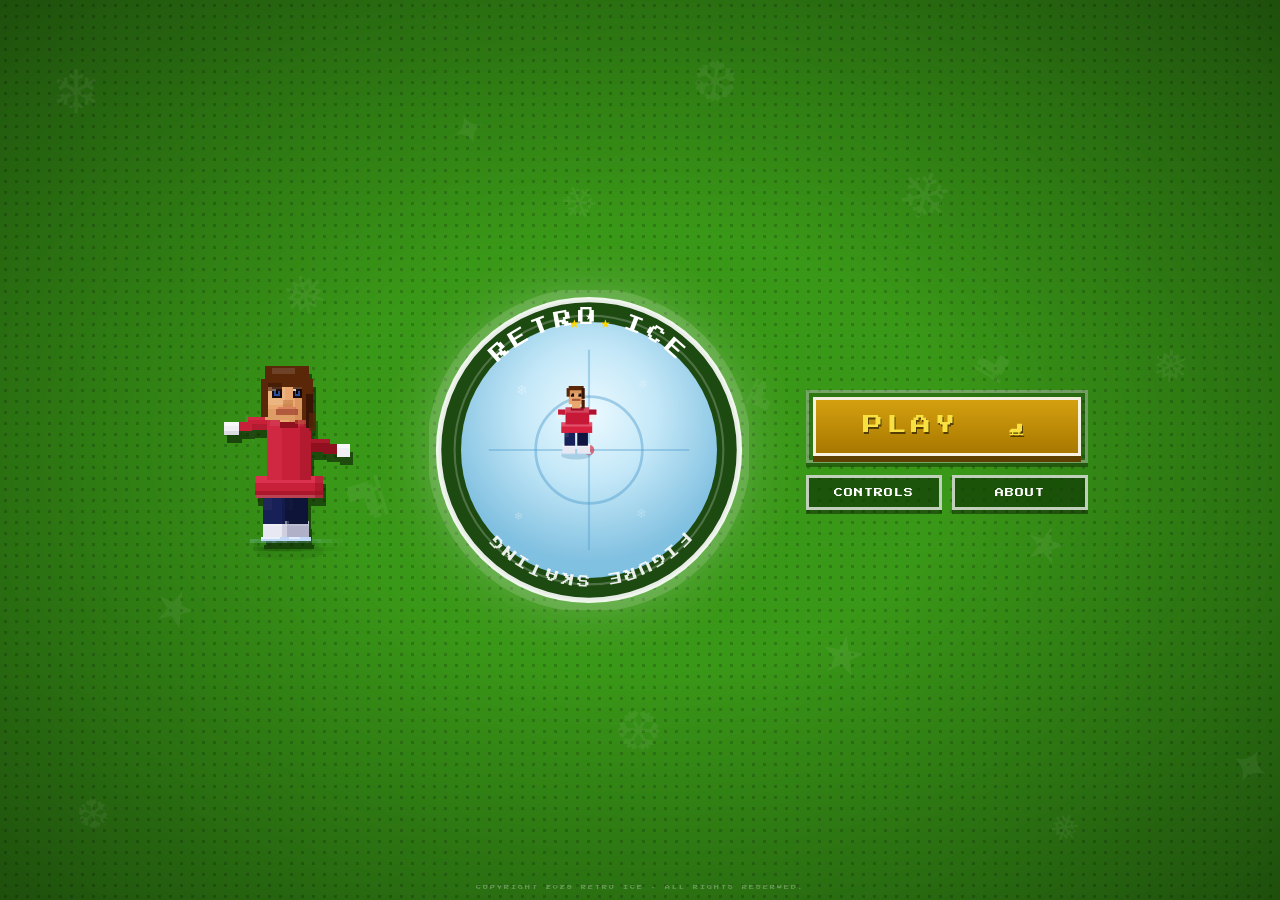
==== commit 9c678b9f: "Add files via upload" ====
--- a/index.html
+++ b/index.html
@@ -6,432 +6,493 @@
 <title>Retro Ice</title>
 <link rel="stylesheet" href="css/style.css">
 <style>
-/* ── GREEN BG with halftone dots, exactly like RST ── */
-body {
-  background: #4aaa20;
-  overflow: hidden;
-}
+body { background: #3a9818; overflow: hidden; }
 
 .halftone {
   position: fixed; inset: 0; z-index: 0;
-  background-image: radial-gradient(circle, rgba(0,0,0,0.14) 1.5px, transparent 1.5px);
-  background-size: 12px 12px;
-  pointer-events: none;
-}
-
-/* Subtle vignette like RST */
+  background-image: radial-gradient(circle, rgba(0,0,0,0.18) 1.5px, transparent 1.5px);
+  background-size: 11px 11px; pointer-events: none;
+}
 .vignette {
   position: fixed; inset: 0; z-index: 0;
-  background: radial-gradient(ellipse at 50% 50%,
-    transparent 40%,
-    rgba(0,0,0,0.35) 100%
-  );
+  background: radial-gradient(ellipse at 50% 50%, transparent 35%, rgba(0,0,0,0.48) 100%);
   pointer-events: none;
 }
-
-/* Snowflake/star shapes in bg like RST tennis ball ghosts */
-.bg-deco {
+.bg-icons {
   position: fixed; inset: 0; z-index: 0;
-  pointer-events: none;
-  overflow: hidden;
-}
-.bg-deco span {
-  position: absolute;
-  color: rgba(255,255,255,0.07);
-  font-family: serif;
-  font-size: 60px;
-  user-select: none;
-}
-
-/* ── LAYOUT: portrait-friendly landscape ── */
-.title-wrap {
+  pointer-events: none; overflow: hidden;
+}
+.bg-icons span {
+  position: absolute; color: rgba(255,255,255,0.055);
+  font-family: serif; user-select: none; line-height: 1;
+}
+
+/* ─── PERFECTLY CENTERED 3-column layout ─── */
+.screen {
   position: relative; z-index: 1;
   width: 100vw; height: 100vh;
   display: flex;
   align-items: center;
   justify-content: center;
-  gap: clamp(20px, 4vw, 60px);
-}
-
-/* ── LEFT / RIGHT decorative space ── */
-.side-space { flex: 1; }
-
-/* ── LOGO CENTER ── */
-.logo-center {
+  gap: clamp(24px, 4.5vw, 72px);
+}
+
+/* Skater col */
+.col-skater {
   flex: 0 0 auto;
-  display: flex;
-  flex-direction: column;
-  align-items: center;
-  gap: 0;
-}
-
-.logo-ring {
-  position: relative;
-  width: clamp(200px, 26vw, 320px);
-  height: clamp(200px, 26vw, 320px);
-  filter: drop-shadow(0 0 30px rgba(255,255,255,0.3));
-}
-.logo-ring svg { width: 100%; height: 100%; }
-
-/* ── MENU RIGHT ── */
-.menu-col {
+  display: flex; align-items: center; justify-content: center;
+}
+#skaterCanvas {
+  image-rendering: pixelated;
+  width: clamp(100px, 14vw, 180px);
+  height: auto;
+  filter: drop-shadow(3px 8px 0 rgba(0,0,0,0.5));
+}
+
+/* Logo col */
+.col-logo {
   flex: 0 0 auto;
-  display: flex;
-  flex-direction: column;
-  align-items: stretch;
-  gap: 14px;
-  min-width: clamp(180px, 22vw, 280px);
-}
-
-/* Big PLAY button exactly like RST */
-.play-wrap {
-  background: rgba(0,0,0,0.15);
-  border: 3px solid rgba(255,255,255,0.3);
-  box-shadow: 0 4px 0 rgba(0,0,0,0.3);
+  display: flex; align-items: center; justify-content: center;
+}
+.logo-badge {
+  width: clamp(210px, 27vw, 320px);
+  height: clamp(210px, 27vw, 320px);
+  filter: drop-shadow(0 0 28px rgba(255,255,255,0.25));
+}
+.logo-badge svg { width: 100%; height: 100%; }
+
+/* Menu col */
+.col-menu {
+  flex: 0 0 auto;
+  display: flex; flex-direction: column;
+  align-items: stretch; gap: 12px;
+  width: clamp(210px, 22vw, 290px);
+}
+
+/* PLAY button — RST style */
+.play-outer {
+  background: rgba(0,0,0,0.22);
+  border: 3px solid rgba(255,255,255,0.35);
+  box-shadow: 0 4px 0 rgba(0,0,0,0.35);
   padding: 4px;
 }
-
 .play-btn {
   width: 100%;
-  background: #b08000;
-  border: 3px solid rgba(255,255,255,0.85);
-  box-shadow: 0 5px 0 #6a4800;
-  color: #f8d030;
-  font-family: var(--font);
-  font-size: clamp(14px, 2.2vw, 20px);
-  letter-spacing: 3px;
-  padding: 14px 0;
+  background: linear-gradient(180deg, #d4a010 0%, #a87800 100%);
+  border: 3px solid rgba(255,255,255,0.88);
+  box-shadow: 0 6px 0 #5e4000;
+  color: #f8e040;
+  font-family: 'Press Start 2P', monospace;
+  font-size: clamp(14px, 2.1vw, 20px);
+  letter-spacing: 4px;
+  padding: 15px 0;
   cursor: pointer;
-  display: flex;
-  align-items: center;
-  justify-content: center;
-  gap: 12px;
+  display: flex; align-items: center; justify-content: center; gap: 14px;
   transition: background 0.07s;
-}
-.play-btn:hover  { background: #c89010; }
-.play-btn:active { transform: translateY(4px); box-shadow: 0 1px 0 #6a4800; }
-
-/* Smaller sub-buttons row like RST */
-.sub-btns {
-  display: flex;
-  gap: 10px;
-}
+  text-shadow: 1px 2px 0 rgba(0,0,0,0.55);
+}
+.play-btn:hover  { background: linear-gradient(180deg, #eac020 0%, #c09010 100%); }
+.play-btn:active { transform: translateY(5px); box-shadow: 0 1px 0 #5e4000; }
+
+/* Sub-buttons */
+.sub-row { display: flex; gap: 10px; }
 .sub-btn {
   flex: 1;
-  background: rgba(40,100,20,0.7);
+  background: rgba(18,62,6,0.75);
+  border: 3px solid rgba(255,255,255,0.72);
+  box-shadow: 0 4px 0 rgba(0,0,0,0.4);
+  color: #fff;
+  font-family: 'Press Start 2P', monospace;
+  font-size: clamp(6px, 0.9vw, 9px);
+  letter-spacing: 1px;
+  padding: 10px 6px;
+  cursor: pointer; text-align: center;
+  transition: background 0.07s;
+}
+.sub-btn:hover  { background: rgba(38,90,14,0.9); }
+.sub-btn:active { transform: translateY(3px); }
+
+/* Info box */
+.info-box {
+  display: none;
+  background: rgba(8,36,2,0.94);
   border: 3px solid rgba(255,255,255,0.7);
-  box-shadow: 0 4px 0 rgba(0,0,0,0.35);
-  color: #fff;
-  font-family: var(--font);
-  font-size: clamp(6px, 1vw, 9px);
-  letter-spacing: 1px;
-  padding: 10px 8px;
-  cursor: pointer;
+  box-shadow: 0 5px 0 rgba(0,0,0,0.45);
+  padding: 14px 16px;
+}
+.info-box.open { display: block; }
+.info-box p { font-family: 'Press Start 2P', monospace; font-size: clamp(5px, 0.75vw, 7px); color: #c8e8b0; line-height: 2.4; }
+.info-box b  { color: #f8e040; }
+
+.copyright {
+  position: fixed; bottom: 10px; left: 0; right: 0;
   text-align: center;
-  transition: background 0.07s;
-}
-.sub-btn:hover  { background: rgba(60,130,30,0.85); }
-.sub-btn:active { transform: translateY(3px); box-shadow: 0 1px 0 rgba(0,0,0,0.35); }
-
-/* Info popup — like RST's minimal style */
-.info-popup {
-  background: rgba(20,60,10,0.92);
-  border: 3px solid rgba(255,255,255,0.75);
-  box-shadow: 0 5px 0 rgba(0,0,0,0.4);
-  padding: 14px 16px;
-  display: none;
-}
-.info-popup.show { display: block; }
-.info-popup p { font-size: clamp(5px, 0.8vw, 7px); color: #cce; line-height: 2.2; }
-.info-popup b  { color: #f8d030; }
-
-/* Copyright like RST */
-.copyright {
-  position: fixed;
-  bottom: 10px; left: 0; right: 0;
-  text-align: center;
-  font-size: clamp(4px, 0.6vw, 6px);
-  color: rgba(255,255,255,0.35);
-  letter-spacing: 2px;
-  z-index: 2;
-}
-
-/* Skating figure animation on left */
-.skater-showcase {
-  flex: 0 0 auto;
-  position: relative;
-  width: clamp(100px, 12vw, 160px);
-  height: clamp(140px, 16vw, 200px);
-}
-#showcaseCanvas {
-  image-rendering: pixelated;
-  width: 100%; height: 100%;
+  font-family: 'Press Start 2P', monospace;
+  font-size: clamp(4px, 0.55vw, 5px);
+  color: rgba(255,255,255,0.28); letter-spacing: 2px; z-index: 2;
 }
 
 /* Sparkle particles */
-.sparkle-layer {
-  position: fixed; inset: 0; z-index: 0;
-  pointer-events: none; overflow: hidden;
-}
-.sparkle-layer i {
-  position: absolute;
-  font-style: normal;
-  animation: sparkleF linear infinite;
-  color: rgba(255,255,255,0.6);
-  font-size: 8px;
-  font-family: serif;
+.sparkles { position: fixed; inset: 0; z-index: 0; pointer-events: none; overflow: hidden; }
+.sparkles i {
+  position: absolute; font-style: normal; font-family: serif;
+  animation: sparkF linear infinite; opacity: 0;
+}
+@keyframes sparkF {
+  0%  { opacity:0; transform: translateY(0) scale(1); }
+  10% { opacity:1; }
+  90% { opacity:0.6; }
+  100%{ opacity:0; transform: translateY(-65px) scale(0.2); }
 }
 </style>
 </head>
 <body>
-
-<!-- Background layers -->
 <div class="halftone"></div>
 <div class="vignette"></div>
-<div class="bg-deco" id="bgDeco"></div>
-<div class="sparkle-layer" id="sparkleLayer"></div>
-
-<div class="title-wrap fadein">
-
-  <!-- Animated skater left -->
-  <div class="skater-showcase">
-    <canvas id="showcaseCanvas" width="80" height="110"></canvas>
+<div class="bg-icons" id="bgIcons"></div>
+<div class="sparkles" id="sparkles"></div>
+
+<div class="screen fadein">
+
+  <!-- LEFT: animated skater -->
+  <div class="col-skater">
+    <canvas id="skaterCanvas" width="96" height="128"></canvas>
   </div>
 
-  <!-- Big logo badge center -->
-  <div class="logo-center">
-    <div class="logo-ring pulse">
+  <!-- CENTRE: logo badge -->
+  <div class="col-logo">
+    <div class="logo-badge pulse">
       <svg viewBox="0 0 300 300" xmlns="http://www.w3.org/2000/svg">
         <defs>
-          <radialGradient id="iceGrad" cx="50%" cy="38%" r="55%">
-            <stop offset="0%"   stop-color="#e8f8ff"/>
-            <stop offset="50%"  stop-color="#c0e8f8"/>
-            <stop offset="100%" stop-color="#88c8e8"/>
+          <radialGradient id="iceG" cx="50%" cy="36%" r="58%">
+            <stop offset="0%"   stop-color="#ecfaff"/>
+            <stop offset="45%"  stop-color="#c4e8f8"/>
+            <stop offset="100%" stop-color="#80c0e0"/>
           </radialGradient>
-          <path id="arcTop" d="M 35,150 a115,115 0 0,1 230,0"/>
-          <path id="arcBot" d="M 265,150 a115,115 0 0,1 -230,0"/>
+          <path id="topPath" d="M 34,150 a116,116 0 0,1 232,0"/>
+          <path id="botPath" d="M 266,150 a116,116 0 0,1 -232,0"/>
         </defs>
-
         <!-- Outer glow ring -->
-        <circle cx="150" cy="150" r="145" fill="none" stroke="rgba(255,255,255,0.2)" stroke-width="8"/>
-        <!-- Dark outer band -->
-        <circle cx="150" cy="150" r="140" fill="#1a4a1a" stroke="rgba(255,255,255,0.85)" stroke-width="5"/>
-        <!-- Inner ring border -->
-        <circle cx="150" cy="150" r="124" fill="none" stroke="rgba(255,255,255,0.25)" stroke-width="2"/>
+        <circle cx="150" cy="150" r="147" fill="none" stroke="rgba(255,255,255,0.14)" stroke-width="10"/>
+        <!-- Dark outer band (like RST's dark green ring) -->
+        <circle cx="150" cy="150" r="141" fill="#1c4a10" stroke="rgba(255,255,255,0.9)" stroke-width="5"/>
+        <!-- Inner line -->
+        <circle cx="150" cy="150" r="126" fill="none"   stroke="rgba(255,255,255,0.22)" stroke-width="2"/>
         <!-- Ice disc -->
-        <circle cx="150" cy="150" r="118" fill="url(#iceGrad)"/>
-
+        <circle cx="150" cy="150" r="120" fill="url(#iceG)"/>
         <!-- Rink markings -->
-        <circle cx="150" cy="150" r="52" fill="none" stroke="rgba(100,170,210,0.45)" stroke-width="2.5"/>
-        <line x1="60" y1="150" x2="240" y2="150" stroke="rgba(100,170,210,0.4)" stroke-width="2"/>
-        <line x1="150" y1="60" x2="150" y2="240" stroke="rgba(100,170,210,0.4)" stroke-width="2"/>
-        <!-- Center dot -->
-        <circle cx="150" cy="150" r="5" fill="rgba(200,50,70,0.6)"/>
-
-        <!-- Pixel skater on badge -->
-        <g transform="translate(126,116)">
-          <!-- skirt/pants -->
-          <rect x="8"  y="22" width="12" height="9"  fill="#e03050"/>
+        <circle cx="150" cy="150" r="50"  fill="none"   stroke="rgba(80,155,205,0.45)" stroke-width="2.5"/>
+        <line x1="56"  y1="150" x2="244" y2="150" stroke="rgba(80,155,205,0.38)" stroke-width="2"/>
+        <line x1="150" y1="56"  x2="150" y2="244" stroke="rgba(80,155,205,0.38)" stroke-width="2"/>
+        <circle cx="150" cy="150" r="5" fill="rgba(215,38,58,0.65)"/>
+        <!-- Badge skater pixel art -->
+        <g transform="translate(121,105)">
+          <!-- shadow -->
+          <ellipse cx="17" cy="50" rx="14" ry="4" fill="rgba(60,130,170,0.28)"/>
+          <!-- blades -->
+          <rect x="3"  y="47" width="13" height="2" fill="#c8dcf4" rx="1"/>
+          <rect x="18" y="47" width="13" height="2" fill="#c8dcf4" rx="1"/>
+          <!-- boots -->
+          <rect x="4"  y="39" width="12" height="9" fill="#e8e8f2"/>
+          <rect x="18" y="39" width="12" height="9" fill="#e8e8f2"/>
+          <rect x="4"  y="39" width="12" height="3" fill="rgba(255,255,255,0.45)"/>
+          <rect x="18" y="39" width="12" height="3" fill="rgba(255,255,255,0.45)"/>
           <!-- legs -->
-          <rect x="7"  y="31" width="5"  height="7"  fill="#1a2050"/>
-          <rect x="14" y="31" width="5"  height="7"  fill="#1a2050"/>
+          <rect x="6"  y="25" width="10" height="16" fill="#182058"/>
+          <rect x="18" y="25" width="10" height="16" fill="#101440"/>
+          <rect x="6"  y="25" width="4"  height="8"  fill="rgba(255,255,255,0.1)"/>
+          <!-- skirt -->
+          <rect x="3"  y="19" width="29" height="10" fill="#d82040"/>
+          <rect x="3"  y="19" width="29" height="4"  fill="rgba(255,255,255,0.22)"/>
           <!-- body -->
-          <rect x="7"  y="10" width="14" height="13" fill="#e03050"/>
-          <!-- arms -->
-          <rect x="0"  y="12" width="7"  height="3"  fill="#e03050"/>
-          <rect x="21" y="12" width="7"  height="3"  fill="#e03050"/>
+          <rect x="7"  y="5"  width="22" height="16" fill="#c81838"/>
+          <rect x="7"  y="5"  width="22" height="5"  fill="rgba(255,255,255,0.2)"/>
+          <rect x="12" y="5"  width="12" height="3"  fill="#a01028"/>
+          <!-- left arm -->
+          <rect x="0"  y="7"  width="7"  height="5"  fill="#c81838"/>
+          <rect x="-1" y="12" width="5"  height="4"  fill="#f0f0f2"/>
+          <!-- right arm -->
+          <rect x="29" y="7"  width="7"  height="5"  fill="#b01030"/>
+          <rect x="30" y="12" width="5"  height="4"  fill="#f0f0f2"/>
+          <!-- neck -->
+          <rect x="13" y="1"  width="8"  height="5"  fill="#e8a870"/>
           <!-- head -->
-          <rect x="9"  y="2"  width="10" height="9"  fill="#f4c77c"/>
+          <rect x="10" y="-13" width="14" height="15" fill="#e8a870"/>
+          <rect x="10" y="-13" width="14" height="5"  fill="rgba(180,100,40,0.25)"/>
+          <rect x="14" y="-4"  width="6"  height="2"  fill="rgba(180,100,40,0.15)"/>
+          <!-- eyes -->
+          <rect x="12" y="-8"  width="3" height="3" fill="#1a0a08"/>
+          <rect x="19" y="-8"  width="3" height="3" fill="#1a0a08"/>
+          <rect x="12" y="-8"  width="1" height="1" fill="rgba(255,255,255,0.75)"/>
+          <rect x="19" y="-8"  width="1" height="1" fill="rgba(255,255,255,0.75)"/>
+          <!-- mouth -->
+          <rect x="13" y="-3"  width="8" height="2" fill="rgba(140,50,35,0.65)"/>
           <!-- hair -->
-          <rect x="9"  y="0"  width="10" height="4"  fill="#3a1808"/>
-          <!-- boots -->
-          <rect x="6"  y="38" width="7"  height="3"  fill="#f0f0f8"/>
-          <rect x="14" y="38" width="7"  height="3"  fill="#f0f0f8"/>
-          <!-- blades -->
-          <rect x="5"  y="41" width="9"  height="1"  fill="rgba(200,230,255,0.9)"/>
-          <rect x="13" y="41" width="9"  height="1"  fill="rgba(200,230,255,0.9)"/>
-          <!-- sparkles -->
-          <rect x="-8" y="6"  width="3" height="3"  fill="#fff" opacity="0.7"/>
-          <rect x="33" y="4"  width="3" height="3"  fill="#fff" opacity="0.7"/>
-          <rect x="-4" y="15" width="2" height="2"  fill="#ffd700" opacity="0.8"/>
-          <rect x="30" y="16" width="2" height="2"  fill="#ffd700" opacity="0.8"/>
+          <rect x="10" y="-15" width="14" height="4" fill="#5a2808"/>
+          <rect x="8"  y="-13" width="3"  height="8" fill="#5a2808"/>
+          <rect x="22" y="-13" width="3"  height="10" fill="#3a1404"/>
+          <rect x="22" y="-2"  width="3"  height="8"  fill="#4a1e06"/>
         </g>
-
-        <!-- Snowflakes on ice disc -->
-        <text x="85"  y="96"  font-size="14" fill="rgba(255,255,255,0.4)" font-family="serif">❄</text>
-        <text x="192" y="90"  font-size="11" fill="rgba(255,255,255,0.35)" font-family="serif">❄</text>
-        <text x="190" y="210" font-size="12" fill="rgba(255,255,255,0.3)" font-family="serif">❄</text>
-        <text x="84"  y="212" font-size="10" fill="rgba(255,255,255,0.35)" font-family="serif">❄</text>
-
-        <!-- Stars at top like RST -->
-        <text x="130" y="38" font-size="11" fill="#ffd700" font-family="serif">★</text>
-        <text x="145" y="30" font-size="9"  fill="#ffffff" font-family="serif">★</text>
-        <text x="159" y="38" font-size="11" fill="#ffd700" font-family="serif">★</text>
-
-        <!-- Curved TOP text: RETRO ICE -->
-        <text font-family="'Press Start 2P',monospace" font-size="16" fill="#ffffff"
-              letter-spacing="4" text-anchor="middle"
-              style="text-shadow:1px 1px 0 rgba(0,0,0,0.5)">
-          <textPath href="#arcTop" startOffset="50%">RETRO ICE</textPath>
+        <!-- Stars -->
+        <text x="131" y="36" font-size="11" fill="#ffd700" font-family="serif">★</text>
+        <text x="146" y="28" font-size="9"  fill="#ffffff" font-family="serif">★</text>
+        <text x="160" y="36" font-size="11" fill="#ffd700" font-family="serif">★</text>
+        <!-- Top text -->
+        <text font-family="'Press Start 2P',monospace" font-size="17" fill="#ffffff" letter-spacing="4" text-anchor="middle">
+          <textPath href="#topPath" startOffset="50%">RETRO ICE</textPath>
         </text>
-        <!-- Curved BOTTOM text: FIGURE SKATING -->
-        <text font-family="'Press Start 2P',monospace" font-size="12" fill="rgba(255,255,255,0.9)"
-              letter-spacing="2" text-anchor="middle">
-          <textPath href="#arcBot" startOffset="50%">FIGURE SKATING</textPath>
+        <!-- Bottom text -->
+        <text font-family="'Press Start 2P',monospace" font-size="12" fill="rgba(255,255,255,0.9)" letter-spacing="2" text-anchor="middle">
+          <textPath href="#botPath" startOffset="50%">FIGURE SKATING</textPath>
         </text>
+        <!-- Snowflakes -->
+        <text x="82"  y="98"  font-size="13" fill="rgba(255,255,255,0.36)" font-family="serif">❄</text>
+        <text x="196" y="92"  font-size="11" fill="rgba(255,255,255,0.28)" font-family="serif">❄</text>
+        <text x="194" y="214" font-size="12" fill="rgba(255,255,255,0.26)" font-family="serif">❄</text>
+        <text x="80"  y="216" font-size="10" fill="rgba(255,255,255,0.3)"  font-family="serif">❄</text>
       </svg>
     </div>
   </div>
 
-  <!-- Menu right -->
-  <div class="menu-col">
-    <!-- PLAY button in a container like RST -->
-    <div class="play-wrap">
+  <!-- RIGHT: menu -->
+  <div class="col-menu">
+    <div class="play-outer">
       <button class="play-btn" onclick="location.href='career.html'">
-        PLAY &nbsp; <span style="font-size:0.75em">⛸</span>
+        PLAY &nbsp;⛸
       </button>
     </div>
-
-    <!-- Sub buttons -->
-    <div class="sub-btns">
+    <div class="sub-row">
       <button class="sub-btn" onclick="toggleInfo('controls')">CONTROLS</button>
       <button class="sub-btn" onclick="toggleInfo('about')">ABOUT</button>
     </div>
-
-    <!-- Info box -->
-    <div class="info-popup" id="infoPopup">
+    <div class="info-box" id="infoBox">
       <p id="infoText"></p>
     </div>
   </div>
 
-  <div class="side-space"></div>
 </div>
 
 <div class="copyright">COPYRIGHT 2025 RETRO ICE · ALL RIGHTS RESERVED.</div>
 
 <script src="js/save.js"></script>
 <script>
-// Background deco snowflakes/stars like RST's tennis ball ghosts
-const deco = document.getElementById('bgDeco');
-const decoSymbols = ['❄','★','❅','✦','❆'];
-const decoPos = [
-  [5,8],[15,70],[25,35],[40,15],[55,80],[65,45],[75,20],[85,60],[92,40],[10,90],[45,55],[80,85]
-];
-decoPos.forEach(([x,y],i)=>{
-  const s = document.createElement('span');
-  s.textContent = decoSymbols[i%decoSymbols.length];
-  s.style.cssText = `left:${x}%;top:${y}%;font-size:${40+Math.random()*40}px;transform:rotate(${Math.random()*360}deg)`;
-  deco.appendChild(s);
+// ── Background icons ──────────────────────────────────
+const bgEl = document.getElementById('bgIcons');
+[
+  [4,7,60],[12,65,48],[22,30,52],[35,12,44],[48,78,56],[58,42,40],
+  [70,18,64],[80,58,48],[90,38,44],[96,82,52],[6,88,40],[26,52,60],
+  [44,20,44],[64,70,52],[82,90,36],[18,45,48],[54,6,56],[76,38,44],
+].forEach(([x,y,sz],i)=>{
+  const s=document.createElement('span');
+  s.textContent=['❄','★','❅','✦','❆','⛸'][i%6];
+  s.style.cssText=`left:${x}%;top:${y}%;font-size:${sz}px;transform:rotate(${i*23}deg)`;
+  bgEl.appendChild(s);
 });
 
-// Sparkle particles
-const sl = document.getElementById('sparkleLayer');
-for(let i=0;i<16;i++){
+// ── Sparkles ──────────────────────────────────────────
+const spEl=document.getElementById('sparkles');
+for(let i=0;i<20;i++){
   const s=document.createElement('i');
   s.textContent=['❄','★','·','✦'][i%4];
-  s.style.cssText=`left:${Math.random()*100}%;bottom:${20+Math.random()*60}%;animation-duration:${3+Math.random()*5}s;animation-delay:${Math.random()*4}s;color:rgba(255,255,255,${0.2+Math.random()*0.5});font-size:${5+Math.floor(Math.random()*9)}px`;
-  sl.appendChild(s);
-}
-
-// Showcase canvas — bigger, more detailed skater
-const sc = document.getElementById('showcaseCanvas');
-const sx = sc.getContext('2d');
-sx.imageSmoothingEnabled = false;
-let t = 0;
-
-function drawShowcase(){
-  sx.clearRect(0,0,80,110);
-  const glide = Math.sin(t*0.025)*2;
-  const bob   = Math.sin(t*0.04)*1.5;
-  const armL  = Math.sin(t*0.03)*3;
-
-  // ice trail
-  sx.fillStyle='rgba(200,240,255,0.35)';
-  for(let i=0;i<6;i++) sx.fillRect(14+i*9, 96, 8, 2);
-
-  // shadow
-  sx.fillStyle='rgba(50,150,50,0.25)';
-  sx.fillRect(20+glide, 97, 40, 6);
-
-  const x = 40+glide, y = 86+bob;
-
-  // legs alternate
-  sx.fillStyle='#1a2050';
-  const loff = Math.sin(t*0.05)*3;
-  sx.fillRect(x-10+loff, y-8, 8, 12);
-  sx.fillRect(x+2-loff,  y-8, 8, 12);
-
-  // skirt
-  sx.fillStyle='#e03050';
-  sx.fillRect(x-11, y-16, 22, 9);
-
-  // body
-  sx.fillStyle='#e03050';
-  sx.fillRect(x-9, y-30, 18, 15);
-
-  // arms
-  sx.fillStyle='#e03050';
-  sx.fillRect(x-18, y-28+armL, 9, 5);
-  sx.fillRect(x+9,  y-28-armL, 9, 5);
-  sx.fillStyle='#fff';
-  sx.fillRect(x-21, y-28+armL, 4, 4);
-  sx.fillRect(x+17, y-28-armL, 4, 4);
-
-  // head
-  sx.fillStyle='#f4c77c';
-  sx.fillRect(x-7, y-42, 14, 13);
-  // hair
-  sx.fillStyle='#3a1808';
-  sx.fillRect(x-7, y-45, 14, 6);
-  sx.fillRect(x+7, y-40, 3, 12);
-  // eyes
-  sx.fillStyle='rgba(0,0,0,0.75)';
-  sx.fillRect(x-4, y-38, 3, 3);
-  sx.fillRect(x+2, y-38, 3, 3);
-
-  // boots
-  sx.fillStyle='#f0f0f8';
-  sx.fillRect(x-12+loff, y+4, 9, 5);
-  sx.fillRect(x+3-loff,  y+4, 9, 5);
-  // blades
-  sx.fillStyle='rgba(180,220,255,0.9)';
-  sx.fillRect(x-13+loff, y+9, 11, 1);
-  sx.fillRect(x+2-loff,  y+9, 11, 1);
-
-  // sparkles
-  const sparkles = [[-18,-32,1],[18,-30,0],[-12,-18,0],[20,-16,1]];
-  sparkles.forEach(([dx,dy,phase],i)=>{
-    const a=Math.sin(t*0.04+i*1.2+phase)*0.5+0.5;
-    sx.globalAlpha=a*0.8;
-    sx.fillStyle=['#fff','#ffd700','#88eeff','#fff'][i];
-    sx.fillRect(x+dx, y+dy, 3, 3);
-    if(a>0.6){ sx.fillRect(x+dx+1, y+dy-2, 2, 2); }
-  });
-  sx.globalAlpha=1;
-
-  t++;
-  requestAnimationFrame(drawShowcase);
-}
-drawShowcase();
-
-// Info toggles
-let openInfo = '';
+  s.style.cssText=`left:${Math.random()*100}%;bottom:${12+Math.random()*68}%;
+    animation-duration:${2.5+Math.random()*5}s;
+    animation-delay:${Math.random()*5}s;
+    color:rgba(255,255,255,${0.18+Math.random()*0.5});
+    font-size:${5+Math.floor(Math.random()*9)}px`;
+  spEl.appendChild(s);
+}
+
+// ════════════════════════════════════════════════════════
+//  HIGH-QUALITY PIXEL SKATER  —  96×128 canvas
+//  Inspired by Retro Slam Tennis character quality:
+//  detailed shading, limb proportions, dynamic pose
+// ════════════════════════════════════════════════════════
+const cv = document.getElementById('skaterCanvas');
+const cx = cv.getContext('2d');
+cx.imageSmoothingEnabled = false;
+
+const C = {
+  skin:   '#e8a870', skinSh:'#c07840', skinHi:'#f4c898',
+  hair:   '#5a2808', hairDk:'#3a1404', hairHi:'rgba(255,255,255,0.12)',
+  top:    '#c82038', topHi:'#e84060',  topSh:'#901020',
+  pants:  '#182058', pantsSh:'#0e1438',
+  boot:   '#e8e8f2', bootSh:'#b0b0c8', bootHi:'rgba(255,255,255,0.5)',
+  blade:  '#c0d8f8', bladeHi:'rgba(255,255,255,0.8)',
+  glove:  '#f0f0f4', gloveSh:'#c8c8d0',
+  shade: 'rgba(0,0,0,0.28)', hi:'rgba(255,255,255,0.22)',
+};
+
+function r(x,y,w,h,col,a){
+  if(a!==undefined) cx.globalAlpha=a;
+  cx.fillStyle=col;
+  cx.fillRect(Math.round(x),Math.round(y),w,h);
+  cx.globalAlpha=1;
+}
+
+let frame=0;
+function drawSkater(){
+  cx.clearRect(0,0,96,128);
+
+  const glide = Math.sin(frame*0.022)*3.5;
+  const bob   = Math.sin(frame*0.038)*1.8;
+  const swing = Math.sin(frame*0.045)*5;   // leg swing
+  const armS  = Math.sin(frame*0.032)*6;   // arm swing
+  const lean  = Math.sin(frame*0.022)*1.5; // body lean px
+
+  // Center point
+  const ox = 48+glide;
+  const oy = 108+bob; // floor
+
+  // Ice trail
+  for(let i=6;i>=0;i--){
+    r(ox-20+i*6, oy+2, 14, 2, '#a8d8f4', (1-i/7)*0.22);
+  }
+  // Ground shadow
+  cx.globalAlpha=0.3; cx.fillStyle='rgba(0,60,0,0.4)';
+  cx.beginPath(); cx.ellipse(ox,oy+5,18,4,0,0,Math.PI*2); cx.fill();
+  cx.globalAlpha=1;
+
+  // ── BACK LEG ──────────────────────────────────────
+  const blx=ox+2+swing*0.7, bly=oy-22;
+  // back boot
+  r(blx-6,  oy-8,  13,9, C.bootSh);
+  r(blx-6,  oy-8,  13,3, C.bootHi,0.35);
+  // back blade
+  r(blx-7,  oy+1,  15,2, C.blade);
+  r(blx-7,  oy+1,  9, 1, C.bladeHi,0.6);
+  // back leg (tights)
+  r(blx-6,  bly,   12,16, C.pantsSh);
+  r(blx-6,  bly,   4, 8,  C.hi,0.08);
+
+  // ── FRONT LEG ─────────────────────────────────────
+  const flx=ox-4-swing*0.7, fly=oy-22;
+  // front boot
+  r(flx-5,  oy-8,  13,9, C.boot);
+  r(flx-5,  oy-8,  13,3, C.bootHi,0.55);
+  r(flx+5,  oy-8,  4, 9, C.bootSh,0.45);
+  // front blade
+  r(flx-6,  oy+1,  15,2, C.blade);
+  r(flx-6,  oy+1,  10,1, C.bladeHi,0.8);
+  // front leg (tights)
+  r(flx-5,  fly,   12,16, C.pants);
+  r(flx-5,  fly,   5, 8,  C.hi,0.14); // highlight
+  r(flx+5,  fly,   4, 16, C.pantsSh,0.4); // shadow
+
+  // ── SKIRT ─────────────────────────────────────────
+  const skirty = oy-32;
+  r(ox-18+lean, skirty,    36,12, C.top);
+  r(ox-18+lean, skirty,    36,4,  C.topHi,0.6);
+  r(ox-18+lean, skirty+8,  36,4,  C.topSh,0.5);
+  r(ox-18+lean, skirty+10, 36,2, 'rgba(255,255,255,0.18)');
+  // skirt side shadow
+  r(ox+14+lean, skirty,    4, 12, C.topSh,0.45);
+
+  // ── TORSO ─────────────────────────────────────────
+  const ty = oy-62;
+  r(ox-12+lean, ty,    24,32, C.top);
+  // light side
+  r(ox-12+lean, ty,    8, 32, C.topHi,0.25);
+  // dark side
+  r(ox+6+lean,  ty,    6, 32, C.topSh,0.38);
+  // top edge catch-light
+  r(ox-10+lean, ty,    18,3,  C.hi,0.3);
+  // collar
+  r(ox-5+lean,  ty,    10,4,  C.topSh);
+
+  // ── LEFT ARM (forward) ────────────────────────────
+  const lax = ox-22+lean, lay = ty+4-armS;
+  // upper arm
+  r(lax,    lay,   10,7, C.top);
+  r(lax,    lay,   10,2, C.topHi,0.3);
+  r(lax,    lay+4, 10,3, C.topSh,0.35);
+  // forearm
+  r(lax-7,  lay+3, 9, 5, C.top);
+  // glove
+  r(lax-13, lay+3, 8, 7, C.glove);
+  r(lax-13, lay+3, 8, 2, 'rgba(255,255,255,0.55)');
+  r(lax-13, lay+8, 8, 2, C.gloveSh,0.5);
+
+  // ── RIGHT ARM (back) ──────────────────────────────
+  const rax = ox+12+lean, ray = ty+4+armS;
+  r(rax,    ray,   10,7, C.topSh);
+  r(rax,    ray,   10,2, C.top,0.5);
+  r(rax+7,  ray+3, 9, 5, C.topSh);
+  r(rax+14, ray+3, 7, 7, C.glove);
+  r(rax+14, ray+3, 7, 2, 'rgba(255,255,255,0.45)');
+
+  // ── NECK ─────────────────────────────────────────
+  const nx=ox-4+lean*0.5, ny=ty-6;
+  r(nx,  ny,   8, 7, C.skin);
+  r(nx,  ny,   8, 3, C.skinHi,0.3);
+  r(nx+5,ny,   3, 7, C.skinSh,0.3);
+
+  // ── HEAD ─────────────────────────────────────────
+  const hx=ox-12+lean*0.4, hy=ty-24, hw=24, hh=24;
+  // head shape
+  r(hx,    hy,    hw,  hh,  C.skin);
+  // face shading zones
+  r(hx,    hy,    hw,  6,   C.skinSh,0.3); // forehead shadow
+  r(hx+2,  hy+6,  9,  10,  C.skinHi,0.35); // cheek highlight
+  r(hx+16, hy+2,  8,  hh,  C.skinSh,0.32); // right face shadow
+  r(hx,    hy+18, hw,  6,  C.skinSh,0.22); // jaw shadow
+
+  // ── EYES ──────────────────────────────────────────
+  // left eye
+  r(hx+4,  hy+7,  5,5, '#1a0a08');
+  r(hx+5,  hy+8,  3,3, '#2850a0'); // iris
+  r(hx+6,  hy+8,  1,2, '#000');    // pupil
+  r(hx+4,  hy+7,  2,1, 'rgba(255,255,255,0.8)'); // shine
+  r(hx+4,  hy+6,  5,1, 'rgba(0,0,0,0.55)'); // lash
+  // right eye
+  r(hx+15, hy+7,  5,5, '#1a0a08');
+  r(hx+16, hy+8,  3,3, '#2850a0');
+  r(hx+17, hy+8,  1,2, '#000');
+  r(hx+15, hy+7,  2,1, 'rgba(255,255,255,0.8)');
+  r(hx+15, hy+6,  5,1, 'rgba(0,0,0,0.55)');
+
+  // ── NOSE ──────────────────────────────────────────
+  r(hx+10, hy+13, 5,4, C.skinSh,0.5);
+  r(hx+10, hy+15, 5,2, C.skinSh,0.35);
+
+  // ── MOUTH ──────────────────────────────────────────
+  r(hx+6,  hy+18, 12,3, '#a04030',0.72);
+  r(hx+7,  hy+17, 10,1, '#d06050',0.5);
+
+  // ── HAIR ──────────────────────────────────────────
+  // back/sides
+  r(hx-2,  hy+2,  4,  20, C.hair);
+  r(hx+22, hy+2,  4,  20, C.hairDk);
+  // top
+  r(hx,    hy-5,  hw, 7,  C.hair);
+  // fringe/bangs
+  r(hx,    hy,    hw, 6,  C.hair);
+  r(hx+2,  hy+4,  7,  4,  C.hairDk,0.55);
+  r(hx+4,  hy-4,  12, 3,  C.hairHi,1);  // hair shine
+  // ponytail
+  r(hx+20, hy+2,  6,  22, C.hair);
+  r(hx+22, hy+10, 4,  18, C.hairDk);
+  r(hx+24, hy+20, 3,  10, C.hair,0.7);
+
+  frame++;
+}
+
+(function loop(){ drawSkater(); requestAnimationFrame(loop); })();
+
+// ── Info toggles ──────────────────────────────────────
 const INFO = {
-  controls: `<b>KEYBOARD</b><br>← → &nbsp;· SKATE<br>Z &nbsp;&nbsp;&nbsp;&nbsp;· JUMP<br>X &nbsp;&nbsp;&nbsp;&nbsp;· SPIN<br>SPACE · POSE<br><br><b>COMBOS</b><br>Z→X · AXEL &nbsp;(900)<br>X→Z · LUTZ &nbsp;(750)<br>Z→SP · SALCHOW (650)<br>X→SP · TOE LOOP (550)`,
-  about: `<b>RETRO ICE</b><br>A FIGURE SKATING<br>CAREER GAME.<br><br>COMPETE · EARN MEDALS<br>BUILD YOUR LEGACY!<br><br><b>VERSION 1.0</b>`
+  controls:`<b>KEYBOARD</b><br>← → · SKATE<br>Z · JUMP<br>X · SPIN<br>SPACE · POSE<br><br><b>COMBOS</b><br>Z→X · AXEL (900)<br>X→Z · LUTZ (750)<br>Z→SPC · SALCHOW (650)<br>SPC→X · TOE LOOP (550)`,
+  about:   `<b>RETRO ICE</b><br>FIGURE SKATING<br>CAREER GAME.<br><br>EARN MEDALS &amp;<br>BUILD YOUR LEGACY!<br><br><b>VERSION 1.0</b>`
 };
+let openKey='';
 function toggleInfo(k){
-  const box = document.getElementById('infoPopup');
-  if(openInfo===k){ box.classList.remove('show'); openInfo=''; return; }
-  document.getElementById('infoText').innerHTML = INFO[k];
-  box.classList.add('show');
-  openInfo = k;
-}
-document.addEventListener('click', e=>{
-  const box = document.getElementById('infoPopup');
-  if(!box.contains(e.target) && !e.target.closest('.sub-btn')){
-    box.classList.remove('show'); openInfo='';
-  }
+  const box=document.getElementById('infoBox');
+  if(openKey===k){box.classList.remove('open');openKey='';return;}
+  document.getElementById('infoText').innerHTML=INFO[k];
+  box.classList.add('open'); openKey=k;
+}
+document.addEventListener('click',e=>{
+  const box=document.getElementById('infoBox');
+  if(!box.contains(e.target)&&!e.target.closest('.sub-btn')){box.classList.remove('open');openKey='';}
 });
 </script>
 </body>
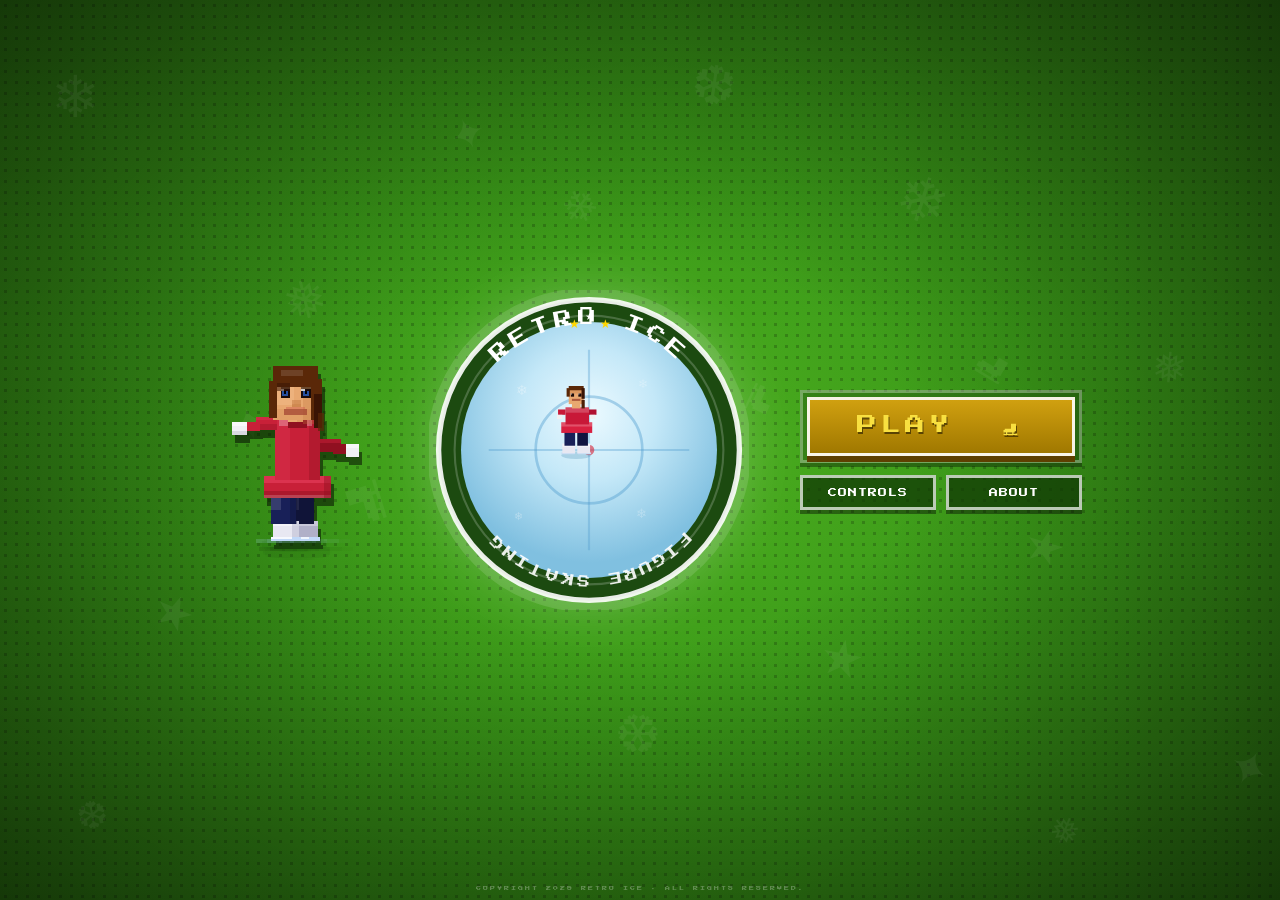
==== commit edb6842c: "Update index.html" ====
--- a/index.html
+++ b/index.html
@@ -4,496 +4,1378 @@
 <meta charset="UTF-8">
 <meta name="viewport" content="width=device-width, initial-scale=1.0, maximum-scale=1.0">
 <title>Retro Ice</title>
-<link rel="stylesheet" href="css/style.css">
+<link rel="preconnect" href="https://fonts.googleapis.com">
+<link href="https://fonts.googleapis.com/css2?family=Press+Start+2P&display=swap" rel="stylesheet">
 <style>
-body { background: #3a9818; overflow: hidden; }
-
-.halftone {
-  position: fixed; inset: 0; z-index: 0;
-  background-image: radial-gradient(circle, rgba(0,0,0,0.18) 1.5px, transparent 1.5px);
-  background-size: 11px 11px; pointer-events: none;
-}
-.vignette {
-  position: fixed; inset: 0; z-index: 0;
-  background: radial-gradient(ellipse at 50% 50%, transparent 35%, rgba(0,0,0,0.48) 100%);
-  pointer-events: none;
-}
-.bg-icons {
-  position: fixed; inset: 0; z-index: 0;
-  pointer-events: none; overflow: hidden;
-}
-.bg-icons span {
-  position: absolute; color: rgba(255,255,255,0.055);
-  font-family: serif; user-select: none; line-height: 1;
-}
-
-/* ─── PERFECTLY CENTERED 3-column layout ─── */
-.screen {
-  position: relative; z-index: 1;
-  width: 100vw; height: 100vh;
-  display: flex;
-  align-items: center;
-  justify-content: center;
-  gap: clamp(24px, 4.5vw, 72px);
-}
-
-/* Skater col */
-.col-skater {
-  flex: 0 0 auto;
-  display: flex; align-items: center; justify-content: center;
-}
-#skaterCanvas {
-  image-rendering: pixelated;
-  width: clamp(100px, 14vw, 180px);
-  height: auto;
-  filter: drop-shadow(3px 8px 0 rgba(0,0,0,0.5));
-}
-
-/* Logo col */
-.col-logo {
-  flex: 0 0 auto;
-  display: flex; align-items: center; justify-content: center;
-}
-.logo-badge {
-  width: clamp(210px, 27vw, 320px);
-  height: clamp(210px, 27vw, 320px);
-  filter: drop-shadow(0 0 28px rgba(255,255,255,0.25));
-}
-.logo-badge svg { width: 100%; height: 100%; }
-
-/* Menu col */
-.col-menu {
-  flex: 0 0 auto;
-  display: flex; flex-direction: column;
-  align-items: stretch; gap: 12px;
-  width: clamp(210px, 22vw, 290px);
-}
-
-/* PLAY button — RST style */
-.play-outer {
-  background: rgba(0,0,0,0.22);
-  border: 3px solid rgba(255,255,255,0.35);
-  box-shadow: 0 4px 0 rgba(0,0,0,0.35);
-  padding: 4px;
-}
-.play-btn {
-  width: 100%;
-  background: linear-gradient(180deg, #d4a010 0%, #a87800 100%);
-  border: 3px solid rgba(255,255,255,0.88);
-  box-shadow: 0 6px 0 #5e4000;
-  color: #f8e040;
-  font-family: 'Press Start 2P', monospace;
-  font-size: clamp(14px, 2.1vw, 20px);
-  letter-spacing: 4px;
-  padding: 15px 0;
-  cursor: pointer;
-  display: flex; align-items: center; justify-content: center; gap: 14px;
-  transition: background 0.07s;
-  text-shadow: 1px 2px 0 rgba(0,0,0,0.55);
-}
-.play-btn:hover  { background: linear-gradient(180deg, #eac020 0%, #c09010 100%); }
-.play-btn:active { transform: translateY(5px); box-shadow: 0 1px 0 #5e4000; }
-
-/* Sub-buttons */
-.sub-row { display: flex; gap: 10px; }
-.sub-btn {
-  flex: 1;
-  background: rgba(18,62,6,0.75);
-  border: 3px solid rgba(255,255,255,0.72);
-  box-shadow: 0 4px 0 rgba(0,0,0,0.4);
-  color: #fff;
-  font-family: 'Press Start 2P', monospace;
-  font-size: clamp(6px, 0.9vw, 9px);
-  letter-spacing: 1px;
-  padding: 10px 6px;
-  cursor: pointer; text-align: center;
-  transition: background 0.07s;
-}
-.sub-btn:hover  { background: rgba(38,90,14,0.9); }
-.sub-btn:active { transform: translateY(3px); }
-
-/* Info box */
-.info-box {
-  display: none;
-  background: rgba(8,36,2,0.94);
-  border: 3px solid rgba(255,255,255,0.7);
-  box-shadow: 0 5px 0 rgba(0,0,0,0.45);
-  padding: 14px 16px;
-}
-.info-box.open { display: block; }
-.info-box p { font-family: 'Press Start 2P', monospace; font-size: clamp(5px, 0.75vw, 7px); color: #c8e8b0; line-height: 2.4; }
-.info-box b  { color: #f8e040; }
-
-.copyright {
-  position: fixed; bottom: 10px; left: 0; right: 0;
-  text-align: center;
-  font-family: 'Press Start 2P', monospace;
-  font-size: clamp(4px, 0.55vw, 5px);
-  color: rgba(255,255,255,0.28); letter-spacing: 2px; z-index: 2;
-}
-
-/* Sparkle particles */
-.sparkles { position: fixed; inset: 0; z-index: 0; pointer-events: none; overflow: hidden; }
-.sparkles i {
-  position: absolute; font-style: normal; font-family: serif;
-  animation: sparkF linear infinite; opacity: 0;
-}
-@keyframes sparkF {
-  0%  { opacity:0; transform: translateY(0) scale(1); }
-  10% { opacity:1; }
-  90% { opacity:0.6; }
-  100%{ opacity:0; transform: translateY(-65px) scale(0.2); }
-}
+/* ════════════════════════════════════════════
+   BASE
+════════════════════════════════════════════ */
+*{margin:0;padding:0;box-sizing:border-box;image-rendering:pixelated}
+html,body{width:100%;height:100%;overflow:hidden;font-family:'Press Start 2P',monospace;background:#000}
+button{font-family:'Press Start 2P',monospace;cursor:pointer}
+input,select{font-family:'Press Start 2P',monospace}
+
+/* ── screens ── */
+.screen{position:absolute;inset:0;display:none;align-items:center;justify-content:center}
+.screen.active{display:flex}
+
+/* ════════════════════════════════════════════
+   SHARED PALETTE VARS
+════════════════════════════════════════════ */
+:root{
+  --grn:#3a9818; --grn2:#4db020; --grnDk:#2a7010; --grnPanel:rgba(10,40,4,0.86);
+  --blue:#2a5cc8; --blueDk:#1a3a80; --blueHi:#4a88f0; --bluePan:#3060c8;
+  --gold:#c89000; --goldHi:#f0c020; --goldDk:#7a5400;
+  --white:#fff; --textDim:rgba(255,255,255,0.45);
+}
+
+/* ════════════════════════════════════════════
+   GREEN HALFTONE BG (title / create screens)
+════════════════════════════════════════════ */
+.bg-green{
+  position:absolute;inset:0;z-index:0;
+  background:radial-gradient(ellipse at 50% 50%,#4db020 0%,#3a9818 45%,#2a7010 100%);
+}
+.bg-green::after{
+  content:'';position:absolute;inset:0;
+  background-image:radial-gradient(circle,rgba(0,0,0,0.2) 1.5px,transparent 1.5px);
+  background-size:11px 11px;
+}
+.bg-vignette{
+  position:absolute;inset:0;z-index:1;
+  background:radial-gradient(ellipse at 50% 50%,transparent 30%,rgba(0,0,0,0.5) 100%);
+  pointer-events:none;
+}
+/* ghost icons */
+.bg-ghosts{position:absolute;inset:0;z-index:1;pointer-events:none;overflow:hidden}
+.bg-ghosts span{position:absolute;color:rgba(255,255,255,0.055);font-family:serif;user-select:none}
+
+/* ── GREEN BUTTON (RST style) ── */
+.gbtn{
+  display:inline-flex;align-items:center;justify-content:center;gap:8px;
+  background:var(--grn);border:3px solid rgba(255,255,255,0.85);
+  box-shadow:0 5px 0 var(--grnDk),2px 2px 0 rgba(0,0,0,0.35);
+  color:#fff;font-family:'Press Start 2P',monospace;
+  font-size:clamp(7px,1.1vw,10px);letter-spacing:1px;
+  padding:10px 16px;transition:background .07s;
+}
+.gbtn:hover{background:var(--grn2)}
+.gbtn:active{transform:translateY(4px);box-shadow:0 1px 0 var(--grnDk)}
+
+/* ── GOLD PLAY BUTTON ── */
+.goldbtn{
+  display:inline-flex;align-items:center;justify-content:center;gap:12px;
+  background:linear-gradient(180deg,#d0a010 0%,#a07800 100%);
+  border:3px solid rgba(255,255,255,0.9);
+  box-shadow:0 6px 0 #5e4000;
+  color:#f8e040;font-family:'Press Start 2P',monospace;
+  font-size:clamp(14px,2vw,20px);letter-spacing:4px;
+  padding:15px 30px;transition:background .07s;
+  text-shadow:1px 2px 0 rgba(0,0,0,0.5);
+}
+.goldbtn:hover{background:linear-gradient(180deg,#e8b820 0%,#c09010 100%)}
+.goldbtn:active{transform:translateY(5px);box-shadow:0 1px 0 #5e4000}
+
+/* ── BLUE PANEL BUTTON (Retro Bowl style) ── */
+.bluebtn{
+  display:inline-flex;align-items:center;justify-content:center;gap:10px;
+  background:var(--bluePan);border:3px solid #fff;
+  box-shadow:0 5px 0 var(--blueDk),2px 2px 0 rgba(0,0,0,0.4);
+  color:#fff;font-family:'Press Start 2P',monospace;
+  font-size:clamp(8px,1.3vw,11px);letter-spacing:1px;
+  padding:11px 18px;transition:background .07s;
+}
+.bluebtn:hover{background:var(--blueHi)}
+.bluebtn:active{transform:translateY(4px);box-shadow:0 1px 0 var(--blueDk)}
+
+/* ── RED ── */
+.redbtn{background:#b01020;border:3px solid #fff;box-shadow:0 5px 0 #600010;color:#fff;
+  font-family:'Press Start 2P',monospace;font-size:clamp(7px,1vw,9px);padding:9px 14px;
+  display:inline-flex;align-items:center;justify-content:center;}
+.redbtn:hover{background:#d02030}
+.redbtn:active{transform:translateY(4px);box-shadow:0 1px 0 #600010}
+
+/* ── text input ── */
+.tinput{background:#fff;border:3px solid #fff;box-shadow:inset 2px 2px 0 rgba(0,0,0,0.1),0 3px 0 rgba(0,0,0,0.45);
+  color:#0a1020;font-family:'Press Start 2P',monospace;font-size:clamp(7px,1vw,9px);
+  padding:8px 10px;width:100%;outline:none}
+.tinput:focus{border-color:#f0c020}
+select.tinput{cursor:pointer;appearance:none;-webkit-appearance:none}
+
+/* ── input label ── */
+.lbl{font-size:clamp(5px,0.75vw,6px);color:rgba(255,255,255,0.6);letter-spacing:2px;margin-bottom:4px}
+
+/* ── swatch ── */
+.sw{width:clamp(20px,2.2vw,26px);height:clamp(20px,2.2vw,26px);border:3px solid rgba(255,255,255,0.2);
+  box-shadow:2px 2px 0 rgba(0,0,0,0.4);cursor:pointer;transition:transform .08s}
+.sw:hover{transform:scale(1.18);border-color:rgba(255,255,255,0.7)}
+.sw.on{border-color:#fff;box-shadow:0 0 0 2px #f0c020,2px 2px 0 rgba(0,0,0,0.4)}
+
+/* ── stars header ── */
+.starhdr{display:flex;align-items:center;justify-content:center;gap:8px;
+  font-size:clamp(9px,1.5vw,13px);color:#fff;letter-spacing:3px;
+  text-shadow:2px 2px 0 rgba(0,0,0,0.7)}
+.sr{color:#d02030}.sw2{color:#fff}.sb{color:#2848b0}
+
+/* ── overlay ── */
+.overlay{display:none;position:fixed;inset:0;background:rgba(0,0,0,0.78);z-index:999;
+  align-items:center;justify-content:center}
+.overlay.on{display:flex}
+.obox{background:var(--bluePan);border:4px solid #fff;
+  box-shadow:0 8px 0 var(--blueDk),4px 4px 0 rgba(0,0,0,0.5);
+  padding:28px 36px;text-align:center;min-width:260px}
+.obox h3{font-size:clamp(9px,1.5vw,12px);color:#fff;margin-bottom:16px;letter-spacing:2px}
+.obox p{font-size:clamp(6px,.9vw,8px);color:#ff9090;margin-bottom:20px;line-height:2}
+
+/* ════════════════════════════════════════════
+   SCREEN 1 — TITLE
+════════════════════════════════════════════ */
+#titleScreen{z-index:10}
+.title-layout{
+  position:relative;z-index:2;
+  display:flex;align-items:center;justify-content:center;
+  gap:clamp(24px,4vw,70px);width:100%;height:100%;padding:20px;
+}
+.logo-ring{width:clamp(210px,27vw,320px);height:clamp(210px,27vw,320px);
+  filter:drop-shadow(0 0 28px rgba(255,255,255,0.22))}
+.logo-ring svg{width:100%;height:100%}
+.menu-col{display:flex;flex-direction:column;align-items:stretch;gap:12px;
+  width:clamp(210px,22vw,285px)}
+.play-wrap{background:rgba(0,0,0,0.22);border:3px solid rgba(255,255,255,0.32);
+  box-shadow:0 4px 0 rgba(0,0,0,0.35);padding:4px}
+.sub-row{display:flex;gap:10px}
+.subbtn{flex:1;background:rgba(16,56,4,0.75);border:3px solid rgba(255,255,255,0.7);
+  box-shadow:0 4px 0 rgba(0,0,0,0.4);color:#fff;font-family:'Press Start 2P',monospace;
+  font-size:clamp(6px,.9vw,9px);letter-spacing:1px;padding:10px 6px;text-align:center;
+  transition:background .07s}
+.subbtn:hover{background:rgba(36,88,12,0.9)}
+.subbtn:active{transform:translateY(3px)}
+.infobox{display:none;background:rgba(6,32,2,0.95);border:3px solid rgba(255,255,255,0.68);
+  box-shadow:0 5px 0 rgba(0,0,0,0.45);padding:14px 16px}
+.infobox.on{display:block}
+.infobox p{font-size:clamp(5px,.75vw,7px);color:#c4e8a0;line-height:2.4}
+.infobox b{color:#f0c020}
+.copy{position:fixed;bottom:9px;left:0;right:0;text-align:center;
+  font-size:clamp(4px,.55vw,5px);color:rgba(255,255,255,0.28);letter-spacing:2px;z-index:3}
+
+/* ════════════════════════════════════════════
+   SCREEN 2 — CAREER SLOTS
+════════════════════════════════════════════ */
+#careerScreen{background:#0a0a0a;z-index:10}
+#careerScreen::before{content:'';position:absolute;inset:0;
+  background-image:radial-gradient(circle,rgba(255,255,255,0.032) 1px,transparent 1px);
+  background-size:14px 14px}
+.career-layout{position:relative;z-index:2;display:flex;align-items:center;
+  justify-content:center;gap:clamp(20px,3.5vw,54px);padding:24px;width:100%}
+.logo-sm{width:clamp(110px,14vw,165px);filter:drop-shadow(0 0 14px rgba(80,160,255,0.25))}
+.logo-sm svg{width:100%;height:auto}
+.slots-col{flex:1;max-width:540px;min-width:270px}
+.slot-block{margin-bottom:clamp(10px,1.8vh,18px)}
+.slot-lbl{font-size:clamp(5px,.72vw,6px);color:var(--textDim);letter-spacing:3px;
+  margin-bottom:5px;text-align:center}
+.slot-row{display:flex;align-items:center;gap:8px}
+.slotbtn{flex:1;min-height:clamp(46px,7vh,62px);background:var(--bluePan);
+  border:3px solid #fff;box-shadow:0 6px 0 var(--blueDk),3px 3px 0 rgba(0,0,0,0.45);
+  color:#fff;font-family:'Press Start 2P',monospace;cursor:pointer;
+  display:flex;align-items:center;justify-content:space-between;
+  padding:10px 18px;gap:12px;transition:background .07s;line-height:1;text-align:left}
+.slotbtn:hover{background:var(--blueHi)}
+.slotbtn:active{transform:translateY(5px);box-shadow:0 1px 0 var(--blueDk)}
+.slotbtn.empty{justify-content:center;color:rgba(255,255,255,0.7);
+  letter-spacing:2px;font-size:clamp(8px,1.3vw,11px)}
+.sname{font-size:clamp(8px,1.4vw,12px);color:#fff;letter-spacing:1px}
+.sinfo{font-size:clamp(5px,.72vw,6px);color:rgba(200,220,255,0.78);margin-top:4px;letter-spacing:1px}
+.smedals{font-size:clamp(9px,1.3vw,12px);flex-shrink:0;line-height:1.6}
+.delbtn{width:clamp(40px,5.5vw,50px);height:clamp(40px,5.5vw,50px);
+  background:#404858;border:3px solid rgba(255,255,255,0.35);
+  box-shadow:0 4px 0 #181a22,2px 2px 0 rgba(0,0,0,0.4);
+  color:rgba(255,255,255,0.35);font-family:'Press Start 2P',monospace;font-size:14px;
+  display:flex;align-items:center;justify-content:center;transition:background .07s}
+.delbtn:hover{background:#7a1020;border-color:#ff6080;color:#ff8090}
+.delbtn:active{transform:translateY(3px)}
+.delbtn.dim{opacity:.3;pointer-events:none;cursor:default}
+
+/* ════════════════════════════════════════════
+   SCREEN 3 — CREATE CHARACTER
+════════════════════════════════════════════ */
+#createScreen{z-index:10}
+.create-layout{position:relative;z-index:2;display:flex;align-items:center;
+  justify-content:center;gap:clamp(14px,3vw,44px);padding:18px;width:100%}
+.left-col{flex:0 0 auto;display:flex;flex-direction:column;align-items:center;gap:10px}
+.portrait{background:#7ec838;border:4px solid rgba(255,255,255,0.9);
+  box-shadow:0 7px 0 rgba(0,0,0,0.4),inset 0 0 0 2px rgba(255,255,255,0.16);
+  padding:8px 8px 6px}
+.portrait canvas{display:block;image-rendering:pixelated;
+  width:clamp(90px,12vw,145px);height:auto}
+.gen-row{display:flex;gap:8px;width:100%}
+.genbtn{flex:1;background:rgba(16,56,4,0.74);border:3px solid rgba(255,255,255,0.72);
+  box-shadow:0 4px 0 rgba(0,0,0,0.4);color:#fff;font-family:'Press Start 2P',monospace;
+  font-size:clamp(6px,.9vw,8px);padding:8px 4px;letter-spacing:1px;text-align:center;
+  transition:background .07s}
+.genbtn:hover{background:rgba(38,86,12,0.9)}
+.genbtn:active{transform:translateY(3px)}
+.genbtn.on{background:#1a7020;border-color:#80ff80;box-shadow:0 4px 0 #0a3a12;color:#90ff90}
+.sw-sec{width:100%}
+.sw-lbl{font-size:clamp(5px,.72vw,6px);color:rgba(255,255,255,0.7);letter-spacing:2px;
+  text-align:center;margin-bottom:4px}
+.sw-row{display:flex;flex-wrap:wrap;gap:4px;justify-content:center}
+.right-col{flex:1;max-width:430px;min-width:220px;display:flex;flex-direction:column;gap:0}
+.create-hdr{display:flex;align-items:center;gap:10px;margin-bottom:clamp(10px,1.8vh,16px)}
+.create-hdr h2{flex:1;font-size:clamp(8px,1.4vw,12px);color:#fff;letter-spacing:3px;
+  text-shadow:2px 2px 0 rgba(0,0,0,0.55);text-align:center}
+.form-card{background:rgba(8,36,2,0.86);border:4px solid rgba(255,255,255,0.8);
+  box-shadow:0 6px 0 rgba(0,0,0,0.4),inset 0 0 0 2px rgba(255,255,255,0.08);
+  padding:16px 18px}
+.form-sec{font-size:clamp(5px,.78vw,7px);color:rgba(255,255,255,0.46);letter-spacing:3px;
+  text-align:center;margin-bottom:12px;padding-bottom:8px;
+  border-bottom:1px solid rgba(255,255,255,0.13)}
+.name-grid{display:grid;grid-template-columns:1fr 1fr;gap:10px;margin-bottom:12px}
+.act-row{display:flex;gap:10px;margin-top:12px}
+.randbtn{flex:1;background:rgba(16,56,4,0.75);border:3px solid rgba(255,255,255,0.7);
+  box-shadow:0 4px 0 rgba(0,0,0,0.4);color:#fff;font-family:'Press Start 2P',monospace;
+  font-size:clamp(6px,.9vw,8px);padding:10px 8px;letter-spacing:1px;
+  display:flex;align-items:center;justify-content:center;gap:6px;transition:background .07s}
+.randbtn:hover{background:rgba(38,90,12,0.9)}
+.randbtn:active{transform:translateY(3px)}
+.play2btn{flex:2;background:linear-gradient(180deg,#d0a010 0%,#a07800 100%);
+  border:3px solid rgba(255,255,255,0.88);box-shadow:0 5px 0 #5e4000;
+  color:#f8e040;font-family:'Press Start 2P',monospace;
+  font-size:clamp(9px,1.3vw,12px);padding:10px 14px;letter-spacing:2px;
+  display:flex;align-items:center;justify-content:center;gap:8px;transition:background .07s}
+.play2btn:hover{background:linear-gradient(180deg,#e8c020 0%,#c09010 100%)}
+.play2btn:active{transform:translateY(4px);box-shadow:0 1px 0 #5e4000}
+
+/* ════════════════════════════════════════════
+   SCREEN 4 — GAME
+════════════════════════════════════════════ */
+#gameScreen{flex-direction:column;z-index:10;background:#0a0a10}
+#hud{flex:0 0 auto;height:44px;background:#080810;border-bottom:3px solid #fff;
+  display:flex;align-items:center;padding:0 16px;gap:clamp(8px,2vw,28px);z-index:20}
+.hb{display:flex;flex-direction:column;gap:2px}
+.hl{font-size:clamp(4px,.6vw,5px);color:rgba(255,255,255,0.42);letter-spacing:2px}
+.hv{font-size:clamp(9px,1.4vw,12px);color:#fff}
+.hv-gold{color:#f0c030!important}.hv-red{color:#ff7080!important}.hv-blue{color:#80c0ff!important}
+.h-sep{flex:1}
+.hname{font-size:clamp(5px,.85vw,7px);color:rgba(200,220,255,0.65);
+  letter-spacing:1px;max-width:160px;overflow:hidden;white-space:nowrap}
+#gameCanvas{flex:1 1 auto;width:100%;display:block;image-rendering:pixelated}
+#ctrlBar{flex:0 0 auto;height:30px;background:#080810;border-top:2px solid rgba(255,255,255,0.18);
+  display:flex;align-items:center;justify-content:center;gap:clamp(6px,2vw,22px);padding:0 14px}
+.ch{font-size:clamp(4px,.63vw,5px);color:rgba(255,255,255,0.28);letter-spacing:1px}
+.ch span{color:#f0c030}
+.ch.tip{color:rgba(80,200,255,0.45)}
+
+/* mobile buttons */
+#mobileBtns{position:absolute;bottom:36px;left:0;right:0;
+  display:none;align-items:flex-end;justify-content:space-between;
+  padding:0 10px;pointer-events:none;z-index:25}
+#mobileBtns button{pointer-events:all;background:rgba(8,14,30,0.85);
+  border:2px solid #4ac8f0;color:#4ac8f0;font-family:'Press Start 2P',monospace;
+  font-size:7px;padding:7px 9px;line-height:1.4;white-space:pre;text-align:center}
+
+/* ── pause overlay ── */
+#pauseBox{background:var(--bluePan);border:4px solid #fff;
+  box-shadow:0 8px 0 var(--blueDk),4px 4px 0 rgba(0,0,0,0.5);
+  padding:28px 36px;text-align:center;min-width:230px}
+#pauseBox h3{font-size:clamp(10px,1.6vw,13px);color:#fff;margin-bottom:20px;letter-spacing:3px}
+.pbbtns{display:flex;flex-direction:column;gap:10px}
+
+/* ── gameover overlay ── */
+#goBox{background:var(--bluePan);border:4px solid #fff;
+  box-shadow:0 8px 0 var(--blueDk),4px 4px 0 rgba(0,0,0,0.5);
+  padding:30px 36px;text-align:center;min-width:260px}
+#goBox h3{font-size:clamp(10px,1.6vw,14px);color:#ff6060;margin-bottom:12px;letter-spacing:2px}
+#goBox .gscore{font-size:clamp(14px,2.2vw,20px);color:#f0c020;margin:8px 0}
+#goBox .ggrade{font-size:clamp(20px,3.5vw,36px);margin:8px 0}
+#goBox .gcombo{font-size:clamp(6px,.9vw,8px);color:#aac0e0;margin-bottom:16px}
+
+/* ── animations ── */
+@keyframes fadeIn{from{opacity:0;transform:translateY(10px)}to{opacity:1;transform:none}}
+@keyframes pulse{0%,100%{transform:scale(1)}50%{transform:scale(1.03)}}
+@keyframes sparkF{0%{opacity:0;transform:translateY(0) scale(1)}10%{opacity:1}90%{opacity:.6}100%{opacity:0;transform:translateY(-60px) scale(.2)}}
+@keyframes blink{0%,49%{opacity:1}50%,100%{opacity:0}}
+.fadein{animation:fadeIn .3s ease both}
+.pulse{animation:pulse 2.2s ease infinite}
+.blink{animation:blink .8s infinite}
+
+/* sparkles layer */
+.spkl{position:absolute;inset:0;z-index:1;pointer-events:none;overflow:hidden}
+.spkl i{position:absolute;font-style:normal;font-family:serif;animation:sparkF linear infinite;opacity:0}
 </style>
 </head>
 <body>
-<div class="halftone"></div>
-<div class="vignette"></div>
-<div class="bg-icons" id="bgIcons"></div>
-<div class="sparkles" id="sparkles"></div>
-
-<div class="screen fadein">
-
-  <!-- LEFT: animated skater -->
-  <div class="col-skater">
-    <canvas id="skaterCanvas" width="96" height="128"></canvas>
-  </div>
-
-  <!-- CENTRE: logo badge -->
-  <div class="col-logo">
-    <div class="logo-badge pulse">
+
+<!-- ════════════════════════════════════════════
+     SCREEN 1: TITLE
+════════════════════════════════════════════ -->
+<div id="titleScreen" class="screen active">
+  <div class="bg-green"></div>
+  <div class="bg-vignette"></div>
+  <div class="bg-ghosts" id="bgG"></div>
+  <div class="spkl" id="spkl"></div>
+
+  <div class="title-layout fadein">
+    <!-- Animated skater left -->
+    <canvas id="titleSkater" width="96" height="128"
+      style="image-rendering:pixelated;width:clamp(100px,14vw,180px);height:auto;
+      filter:drop-shadow(3px 8px 0 rgba(0,0,0,0.5));position:relative;z-index:2"></canvas>
+
+    <!-- Logo badge centre -->
+    <div class="logo-ring pulse" style="position:relative;z-index:2">
       <svg viewBox="0 0 300 300" xmlns="http://www.w3.org/2000/svg">
         <defs>
-          <radialGradient id="iceG" cx="50%" cy="36%" r="58%">
+          <radialGradient id="icG" cx="50%" cy="36%" r="58%">
             <stop offset="0%"   stop-color="#ecfaff"/>
             <stop offset="45%"  stop-color="#c4e8f8"/>
             <stop offset="100%" stop-color="#80c0e0"/>
           </radialGradient>
-          <path id="topPath" d="M 34,150 a116,116 0 0,1 232,0"/>
-          <path id="botPath" d="M 266,150 a116,116 0 0,1 -232,0"/>
+          <path id="tP" d="M 34,150 a116,116 0 0,1 232,0"/>
+          <path id="bP" d="M 266,150 a116,116 0 0,1 -232,0"/>
         </defs>
-        <!-- Outer glow ring -->
-        <circle cx="150" cy="150" r="147" fill="none" stroke="rgba(255,255,255,0.14)" stroke-width="10"/>
-        <!-- Dark outer band (like RST's dark green ring) -->
+        <circle cx="150" cy="150" r="147" fill="none" stroke="rgba(255,255,255,0.12)" stroke-width="10"/>
         <circle cx="150" cy="150" r="141" fill="#1c4a10" stroke="rgba(255,255,255,0.9)" stroke-width="5"/>
-        <!-- Inner line -->
-        <circle cx="150" cy="150" r="126" fill="none"   stroke="rgba(255,255,255,0.22)" stroke-width="2"/>
-        <!-- Ice disc -->
-        <circle cx="150" cy="150" r="120" fill="url(#iceG)"/>
-        <!-- Rink markings -->
-        <circle cx="150" cy="150" r="50"  fill="none"   stroke="rgba(80,155,205,0.45)" stroke-width="2.5"/>
-        <line x1="56"  y1="150" x2="244" y2="150" stroke="rgba(80,155,205,0.38)" stroke-width="2"/>
-        <line x1="150" y1="56"  x2="150" y2="244" stroke="rgba(80,155,205,0.38)" stroke-width="2"/>
-        <circle cx="150" cy="150" r="5" fill="rgba(215,38,58,0.65)"/>
-        <!-- Badge skater pixel art -->
+        <circle cx="150" cy="150" r="126" fill="none"   stroke="rgba(255,255,255,0.2)" stroke-width="2"/>
+        <circle cx="150" cy="150" r="120" fill="url(#icG)"/>
+        <circle cx="150" cy="150" r="50"  fill="none"   stroke="rgba(80,155,205,0.42)" stroke-width="2.5"/>
+        <line x1="56"  y1="150" x2="244" y2="150" stroke="rgba(80,155,205,0.36)" stroke-width="2"/>
+        <line x1="150" y1="56"  x2="150" y2="244" stroke="rgba(80,155,205,0.36)" stroke-width="2"/>
+        <circle cx="150" cy="150" r="5" fill="rgba(215,38,58,0.62)"/>
+        <!-- mini skater -->
         <g transform="translate(121,105)">
-          <!-- shadow -->
-          <ellipse cx="17" cy="50" rx="14" ry="4" fill="rgba(60,130,170,0.28)"/>
-          <!-- blades -->
+          <ellipse cx="17" cy="50" rx="14" ry="3.5" fill="rgba(60,130,170,0.26)"/>
           <rect x="3"  y="47" width="13" height="2" fill="#c8dcf4" rx="1"/>
           <rect x="18" y="47" width="13" height="2" fill="#c8dcf4" rx="1"/>
-          <!-- boots -->
           <rect x="4"  y="39" width="12" height="9" fill="#e8e8f2"/>
           <rect x="18" y="39" width="12" height="9" fill="#e8e8f2"/>
           <rect x="4"  y="39" width="12" height="3" fill="rgba(255,255,255,0.45)"/>
           <rect x="18" y="39" width="12" height="3" fill="rgba(255,255,255,0.45)"/>
-          <!-- legs -->
           <rect x="6"  y="25" width="10" height="16" fill="#182058"/>
           <rect x="18" y="25" width="10" height="16" fill="#101440"/>
-          <rect x="6"  y="25" width="4"  height="8"  fill="rgba(255,255,255,0.1)"/>
-          <!-- skirt -->
           <rect x="3"  y="19" width="29" height="10" fill="#d82040"/>
           <rect x="3"  y="19" width="29" height="4"  fill="rgba(255,255,255,0.22)"/>
-          <!-- body -->
           <rect x="7"  y="5"  width="22" height="16" fill="#c81838"/>
           <rect x="7"  y="5"  width="22" height="5"  fill="rgba(255,255,255,0.2)"/>
-          <rect x="12" y="5"  width="12" height="3"  fill="#a01028"/>
-          <!-- left arm -->
           <rect x="0"  y="7"  width="7"  height="5"  fill="#c81838"/>
           <rect x="-1" y="12" width="5"  height="4"  fill="#f0f0f2"/>
-          <!-- right arm -->
           <rect x="29" y="7"  width="7"  height="5"  fill="#b01030"/>
           <rect x="30" y="12" width="5"  height="4"  fill="#f0f0f2"/>
-          <!-- neck -->
           <rect x="13" y="1"  width="8"  height="5"  fill="#e8a870"/>
-          <!-- head -->
           <rect x="10" y="-13" width="14" height="15" fill="#e8a870"/>
           <rect x="10" y="-13" width="14" height="5"  fill="rgba(180,100,40,0.25)"/>
-          <rect x="14" y="-4"  width="6"  height="2"  fill="rgba(180,100,40,0.15)"/>
-          <!-- eyes -->
-          <rect x="12" y="-8"  width="3" height="3" fill="#1a0a08"/>
-          <rect x="19" y="-8"  width="3" height="3" fill="#1a0a08"/>
-          <rect x="12" y="-8"  width="1" height="1" fill="rgba(255,255,255,0.75)"/>
-          <rect x="19" y="-8"  width="1" height="1" fill="rgba(255,255,255,0.75)"/>
-          <!-- mouth -->
-          <rect x="13" y="-3"  width="8" height="2" fill="rgba(140,50,35,0.65)"/>
-          <!-- hair -->
-          <rect x="10" y="-15" width="14" height="4" fill="#5a2808"/>
-          <rect x="8"  y="-13" width="3"  height="8" fill="#5a2808"/>
+          <rect x="12" y="-8"  width="3"  height="3"  fill="#1a0a08"/>
+          <rect x="19" y="-8"  width="3"  height="3"  fill="#1a0a08"/>
+          <rect x="12" y="-8"  width="1"  height="1"  fill="rgba(255,255,255,0.75)"/>
+          <rect x="19" y="-8"  width="1"  height="1"  fill="rgba(255,255,255,0.75)"/>
+          <rect x="13" y="-3"  width="8"  height="2"  fill="rgba(140,50,35,0.65)"/>
+          <rect x="10" y="-15" width="14" height="4"  fill="#5a2808"/>
+          <rect x="8"  y="-13" width="3"  height="8"  fill="#5a2808"/>
           <rect x="22" y="-13" width="3"  height="10" fill="#3a1404"/>
           <rect x="22" y="-2"  width="3"  height="8"  fill="#4a1e06"/>
         </g>
-        <!-- Stars -->
         <text x="131" y="36" font-size="11" fill="#ffd700" font-family="serif">★</text>
         <text x="146" y="28" font-size="9"  fill="#ffffff" font-family="serif">★</text>
         <text x="160" y="36" font-size="11" fill="#ffd700" font-family="serif">★</text>
-        <!-- Top text -->
         <text font-family="'Press Start 2P',monospace" font-size="17" fill="#ffffff" letter-spacing="4" text-anchor="middle">
-          <textPath href="#topPath" startOffset="50%">RETRO ICE</textPath>
+          <textPath href="#tP" startOffset="50%">RETRO ICE</textPath>
         </text>
-        <!-- Bottom text -->
         <text font-family="'Press Start 2P',monospace" font-size="12" fill="rgba(255,255,255,0.9)" letter-spacing="2" text-anchor="middle">
-          <textPath href="#botPath" startOffset="50%">FIGURE SKATING</textPath>
+          <textPath href="#bP" startOffset="50%">FIGURE SKATING</textPath>
         </text>
-        <!-- Snowflakes -->
-        <text x="82"  y="98"  font-size="13" fill="rgba(255,255,255,0.36)" font-family="serif">❄</text>
+        <text x="82"  y="98"  font-size="13" fill="rgba(255,255,255,0.35)" font-family="serif">❄</text>
         <text x="196" y="92"  font-size="11" fill="rgba(255,255,255,0.28)" font-family="serif">❄</text>
         <text x="194" y="214" font-size="12" fill="rgba(255,255,255,0.26)" font-family="serif">❄</text>
         <text x="80"  y="216" font-size="10" fill="rgba(255,255,255,0.3)"  font-family="serif">❄</text>
       </svg>
     </div>
-  </div>
-
-  <!-- RIGHT: menu -->
-  <div class="col-menu">
-    <div class="play-outer">
-      <button class="play-btn" onclick="location.href='career.html'">
-        PLAY &nbsp;⛸
-      </button>
-    </div>
-    <div class="sub-row">
-      <button class="sub-btn" onclick="toggleInfo('controls')">CONTROLS</button>
-      <button class="sub-btn" onclick="toggleInfo('about')">ABOUT</button>
-    </div>
-    <div class="info-box" id="infoBox">
-      <p id="infoText"></p>
+
+    <!-- Menu right -->
+    <div class="menu-col" style="position:relative;z-index:2">
+      <div class="play-wrap">
+        <button class="goldbtn" style="width:100%" onclick="showCareer()">PLAY &nbsp;⛸</button>
+      </div>
+      <div class="sub-row">
+        <button class="subbtn" onclick="toggleInfo('controls')">CONTROLS</button>
+        <button class="subbtn" onclick="toggleInfo('about')">ABOUT</button>
+      </div>
+      <div class="infobox" id="infoBox"><p id="infoTxt"></p></div>
     </div>
   </div>
-
+  <div class="copy">COPYRIGHT 2025 RETRO ICE · ALL RIGHTS RESERVED.</div>
 </div>
 
-<div class="copyright">COPYRIGHT 2025 RETRO ICE · ALL RIGHTS RESERVED.</div>
-
-<script src="js/save.js"></script>
+<!-- ════════════════════════════════════════════
+     SCREEN 2: CAREER SLOTS
+════════════════════════════════════════════ -->
+<div id="careerScreen" class="screen">
+  <div class="career-layout fadein">
+    <!-- small logo -->
+    <div class="logo-sm">
+      <svg viewBox="0 0 220 220" xmlns="http://www.w3.org/2000/svg">
+        <defs>
+          <radialGradient id="ig2" cx="50%" cy="38%" r="55%">
+            <stop offset="0%"   stop-color="#e8f8ff"/>
+            <stop offset="100%" stop-color="#80c0e0"/>
+          </radialGradient>
+          <path id="at2" d="M 22,110 a88,88 0 0,1 176,0"/>
+          <path id="ab2" d="M 198,110 a88,88 0 0,1 -176,0"/>
+        </defs>
+        <circle cx="110" cy="110" r="107" fill="#1c4a10" stroke="rgba(255,255,255,0.85)" stroke-width="4"/>
+        <circle cx="110" cy="110" r="92"  fill="url(#ig2)"/>
+        <circle cx="110" cy="110" r="40"  fill="none" stroke="rgba(80,155,205,0.4)" stroke-width="2"/>
+        <line x1="44" y1="110" x2="176" y2="110" stroke="rgba(80,155,205,0.35)" stroke-width="1.5"/>
+        <line x1="110" y1="44"  x2="110" y2="176" stroke="rgba(80,155,205,0.35)" stroke-width="1.5"/>
+        <circle cx="110" cy="110" r="4" fill="rgba(210,38,58,0.6)"/>
+        <g transform="translate(90,82)">
+          <rect x="5" y="28" width="9"  height="6"  fill="#e8e8f2"/>
+          <rect x="18" y="28" width="9" height="6"  fill="#e8e8f2"/>
+          <rect x="6" y="19" width="8"  height="11" fill="#182058"/>
+          <rect x="18" y="19" width="8" height="11" fill="#101440"/>
+          <rect x="3" y="14" width="26" height="8"  fill="#c81838"/>
+          <rect x="3" y="14" width="26" height="3"  fill="rgba(255,255,255,0.2)"/>
+          <rect x="7" y="4"  width="18" height="12" fill="#c01030"/>
+          <rect x="0" y="6"  width="7"  height="4"  fill="#c01030"/>
+          <rect x="0" y="10" width="5"  height="4"  fill="#f0f0f2"/>
+          <rect x="25" y="6" width="7"  height="4"  fill="#a8102a"/>
+          <rect x="27" y="10" width="5" height="4"  fill="#f0f0f2"/>
+          <rect x="12" y="0" width="8"  height="5"  fill="#e8a870"/>
+          <rect x="10" y="-11" width="12" height="12" fill="#e8a870"/>
+          <rect x="12" y="-6"  width="3"  height="3"  fill="#1a0808"/>
+          <rect x="17" y="-6"  width="3"  height="3"  fill="#1a0808"/>
+          <rect x="12" y="-6"  width="1"  height="1"  fill="rgba(255,255,255,0.75)"/>
+          <rect x="17" y="-6"  width="1"  height="1"  fill="rgba(255,255,255,0.75)"/>
+          <rect x="10" y="-13" width="12" height="4"  fill="#5a2808"/>
+          <rect x="8"  y="-11" width="3"  height="8"  fill="#5a2808"/>
+          <rect x="20" y="-11" width="3"  height="10" fill="#3a1404"/>
+        </g>
+        <text x="97"  y="26" font-size="9"  fill="#ffd700" font-family="serif">★</text>
+        <text x="107" y="20" font-size="7"  fill="#fff"    font-family="serif">★</text>
+        <text x="117" y="26" font-size="9"  fill="#ffd700" font-family="serif">★</text>
+        <text font-family="'Press Start 2P',monospace" font-size="11" fill="#fff" letter-spacing="3" text-anchor="middle">
+          <textPath href="#at2" startOffset="50%">RETRO ICE</textPath>
+        </text>
+        <text font-family="'Press Start 2P',monospace" font-size="9" fill="rgba(255,255,255,0.85)" letter-spacing="1" text-anchor="middle">
+          <textPath href="#ab2" startOffset="50%">SKATING</textPath>
+        </text>
+      </svg>
+    </div>
+    <!-- slots -->
+    <div class="slots-col">
+      <div style="display:flex;align-items:center;justify-content:space-between;margin-bottom:clamp(12px,2vh,22px)">
+        <button class="bluebtn" style="width:40px;height:40px;padding:0;font-size:12px" onclick="showTitle()">◀</button>
+        <div class="starhdr">
+          <span class="sr">★</span><span class="sw2">★</span><span class="sb">★</span>
+          &nbsp;CAREER&nbsp;
+          <span class="sb">★</span><span class="sw2">★</span><span class="sr">★</span>
+        </div>
+        <div style="width:40px"></div>
+      </div>
+      <div id="slotsContainer"></div>
+    </div>
+  </div>
+</div>
+
+<!-- ════════════════════════════════════════════
+     SCREEN 3: CREATE CHARACTER
+════════════════════════════════════════════ -->
+<div id="createScreen" class="screen">
+  <div class="bg-green"></div>
+  <div class="bg-vignette"></div>
+  <div class="create-layout fadein">
+    <div class="left-col">
+      <div class="portrait">
+        <canvas id="previewCanvas" width="80" height="110"></canvas>
+      </div>
+      <div class="gen-row">
+        <button id="btnM" class="genbtn on" onclick="setGen('male')">MALE</button>
+        <button id="btnF" class="genbtn"    onclick="setGen('female')">FEMALE</button>
+      </div>
+      <div class="sw-sec"><div class="sw-lbl">SKIN</div><div class="sw-row" id="skinSw"></div></div>
+      <div class="sw-sec"><div class="sw-lbl">HAIR</div><div class="sw-row" id="hairSw"></div></div>
+      <div class="sw-sec"><div class="sw-lbl">OUTFIT</div><div class="sw-row" id="outfitSw"></div></div>
+    </div>
+    <div class="right-col">
+      <div class="create-hdr">
+        <button class="gbtn" style="padding:8px 10px;font-size:10px" onclick="showCareer()">◀</button>
+        <div style="display:flex;gap:4px;font-size:8px"><span class="sr">★</span><span class="sw2">★</span><span class="sb">★</span></div>
+        <h2>NEW CAREER</h2>
+        <div style="display:flex;gap:4px;font-size:8px"><span class="sb">★</span><span class="sw2">★</span><span class="sr">★</span></div>
+        <div style="width:44px"></div>
+      </div>
+      <div class="form-card">
+        <div class="form-sec">YOUR NAME</div>
+        <div class="name-grid">
+          <div><div class="lbl">FIRST NAME</div><input class="tinput" id="fName" value="ALEX" maxlength="10"></div>
+          <div><div class="lbl">LAST NAME</div><input class="tinput" id="lName" value="FROST" maxlength="12"></div>
+        </div>
+        <div><div class="lbl">NATION</div><select class="tinput" id="nationSel"></select></div>
+      </div>
+      <div class="act-row">
+        <button class="randbtn" onclick="doRandom()">● RANDOM</button>
+        <button class="play2btn" onclick="startCareer()">PLAY ▶</button>
+      </div>
+    </div>
+  </div>
+</div>
+
+<!-- ════════════════════════════════════════════
+     SCREEN 4: GAME
+════════════════════════════════════════════ -->
+<div id="gameScreen" class="screen" style="position:relative">
+  <div id="hud">
+    <div class="hb"><div class="hl">SKATER</div><div class="hv hname" id="hudName">—</div></div>
+    <div class="h-sep"></div>
+    <div class="hb"><div class="hl">SCORE</div><div class="hv" id="hudScore">0</div></div>
+    <div class="hb"><div class="hl">COMBO</div><div class="hv hv-gold" id="hudCombo">x1</div></div>
+    <div class="hb"><div class="hl">TIME</div><div class="hv hv-red" id="hudTime">90</div></div>
+    <div class="hb"><div class="hl">LEVEL</div><div class="hv hv-blue" id="hudLevel">1</div></div>
+    <div class="h-sep"></div>
+    <button class="bluebtn" style="height:28px;padding:0 12px;font-size:6px" onclick="togglePause()">☰ MENU</button>
+  </div>
+  <canvas id="gameCanvas" style="image-rendering:pixelated"></canvas>
+  <div id="ctrlBar">
+    <span class="ch"><span>← →</span> SKATE</span>
+    <span class="ch"><span>Z</span> JUMP</span>
+    <span class="ch"><span>X</span> SPIN</span>
+    <span class="ch"><span>SPACE</span> POSE</span>
+    <span class="ch"><span>ESC</span> PAUSE</span>
+    <span class="ch tip">CHAIN MOVES FOR COMBOS!</span>
+  </div>
+  <!-- mobile -->
+  <div id="mobileBtns">
+    <div style="display:flex;gap:6px">
+      <button id="mL">◀</button>
+      <button id="mR">▶</button>
+    </div>
+    <div style="display:flex;gap:6px">
+      <button id="mJ">Z&#10;JUMP</button>
+      <button id="mX">X&#10;SPIN</button>
+      <button id="mP">★&#10;POSE</button>
+    </div>
+  </div>
+</div>
+
+<!-- ════════════════════════════════════════════
+     OVERLAYS
+════════════════════════════════════════════ -->
+<!-- Delete confirm -->
+<div class="overlay" id="delOverlay">
+  <div class="obox">
+    <h3>DELETE SAVE?</h3>
+    <p>CANNOT BE UNDONE!</p>
+    <div style="display:flex;gap:12px;justify-content:center">
+      <button class="redbtn" id="delYes">DELETE</button>
+      <button class="bluebtn" id="delNo">CANCEL</button>
+    </div>
+  </div>
+</div>
+<!-- Pause -->
+<div class="overlay" id="pauseOverlay">
+  <div id="pauseBox">
+    <h3>PAUSED</h3>
+    <div class="pbbtns">
+      <button class="bluebtn" style="font-size:clamp(9px,1.5vw,12px);padding:13px 28px" onclick="togglePause()">▶ RESUME</button>
+      <button class="bluebtn" onclick="showCareer()">⬅ CAREER</button>
+      <button class="bluebtn" onclick="showTitle()">🏠 TITLE</button>
+    </div>
+  </div>
+</div>
+<!-- Game Over -->
+<div class="overlay" id="goOverlay">
+  <div id="goBox">
+    <h3>EVENT OVER</h3>
+    <div class="gscore" id="goScore">0</div>
+    <div class="gcombo" id="goCombo">MAX COMBO  x1</div>
+    <div class="ggrade" id="goGrade">C</div>
+    <button class="bluebtn" style="width:100%;margin-top:8px" onclick="showCareer()">CONTINUE</button>
+  </div>
+</div>
+
 <script>
-// ── Background icons ──────────────────────────────────
-const bgEl = document.getElementById('bgIcons');
-[
-  [4,7,60],[12,65,48],[22,30,52],[35,12,44],[48,78,56],[58,42,40],
-  [70,18,64],[80,58,48],[90,38,44],[96,82,52],[6,88,40],[26,52,60],
-  [44,20,44],[64,70,52],[82,90,36],[18,45,48],[54,6,56],[76,38,44],
+/* ════════════════════════════════════════════
+   SAVE SYSTEM
+════════════════════════════════════════════ */
+const SS={
+  key:s=>`ri_${s}`,
+  load(s){try{const d=JSON.parse(localStorage.getItem(SS.key(s)));return d?.v===1?d:null}catch{return null}},
+  save(s,d){try{d.v=1;d.at=Date.now();localStorage.setItem(SS.key(s),JSON.stringify(d));return true}catch{return false}},
+  del(s){localStorage.removeItem(SS.key(s))},
+  all(){return[1,2,3].map(s=>({slot:s,data:SS.load(s)}))},
+  newSave(s,sk){const d={slot:s,skater:sk,season:1,score:0,medals:{g:0,s:0,b:0}};SS.save(s,d);return d},
+  addScore(s,p){const d=SS.load(s);if(d){d.score=(d.score||0)+p;SS.save(s,d)}},
+  addMedal(s,t){const d=SS.load(s);if(d){d.medals[t]=(d.medals[t]||0)+1;SS.save(s,d)}}
+};
+
+/* ════════════════════════════════════════════
+   SCREEN MANAGER
+════════════════════════════════════════════ */
+let activeSlot=1;
+const screens={title:'titleScreen',career:'careerScreen',create:'createScreen',game:'gameScreen'};
+function showScreen(id){
+  Object.values(screens).forEach(s=>document.getElementById(s).classList.remove('active'));
+  const el=document.getElementById(screens[id]);
+  el.classList.add('active');
+  el.querySelectorAll('.fadein').forEach(e=>{e.style.animation='none';void e.offsetWidth;e.style.animation='';});
+}
+function showTitle(){ stopGame(); showScreen('title'); }
+function showCareer(){ stopGame(); renderSlots(); showScreen('career'); }
+function showCreate(slot){ activeSlot=slot; showScreen('create'); buildAll(); renderPreview(); }
+function startGame(){ showScreen('game'); initGame(); }
+
+/* ════════════════════════════════════════════
+   TITLE SCREEN JS
+════════════════════════════════════════════ */
+// bg ghosts
+const ghosts=['❄','★','❅','✦','❆','⛸'];
+const bgG=document.getElementById('bgG');
+[[4,7,58],[12,65,46],[22,30,52],[35,12,44],[48,78,54],[58,42,40],
+ [70,18,62],[80,58,46],[90,38,42],[96,82,50],[6,88,38],[26,52,58],
+ [44,20,44],[64,70,50],[82,90,36],[18,44,48],[54,6,54],[76,38,42]
 ].forEach(([x,y,sz],i)=>{
   const s=document.createElement('span');
-  s.textContent=['❄','★','❅','✦','❆','⛸'][i%6];
+  s.textContent=ghosts[i%6];
   s.style.cssText=`left:${x}%;top:${y}%;font-size:${sz}px;transform:rotate(${i*23}deg)`;
-  bgEl.appendChild(s);
+  bgG.appendChild(s);
 });
-
-// ── Sparkles ──────────────────────────────────────────
-const spEl=document.getElementById('sparkles');
+// sparkles
+const spkl=document.getElementById('spkl');
 for(let i=0;i<20;i++){
   const s=document.createElement('i');
   s.textContent=['❄','★','·','✦'][i%4];
   s.style.cssText=`left:${Math.random()*100}%;bottom:${12+Math.random()*68}%;
-    animation-duration:${2.5+Math.random()*5}s;
-    animation-delay:${Math.random()*5}s;
-    color:rgba(255,255,255,${0.18+Math.random()*0.5});
-    font-size:${5+Math.floor(Math.random()*9)}px`;
-  spEl.appendChild(s);
-}
-
-// ════════════════════════════════════════════════════════
-//  HIGH-QUALITY PIXEL SKATER  —  96×128 canvas
-//  Inspired by Retro Slam Tennis character quality:
-//  detailed shading, limb proportions, dynamic pose
-// ════════════════════════════════════════════════════════
-const cv = document.getElementById('skaterCanvas');
-const cx = cv.getContext('2d');
-cx.imageSmoothingEnabled = false;
-
-const C = {
-  skin:   '#e8a870', skinSh:'#c07840', skinHi:'#f4c898',
-  hair:   '#5a2808', hairDk:'#3a1404', hairHi:'rgba(255,255,255,0.12)',
-  top:    '#c82038', topHi:'#e84060',  topSh:'#901020',
-  pants:  '#182058', pantsSh:'#0e1438',
-  boot:   '#e8e8f2', bootSh:'#b0b0c8', bootHi:'rgba(255,255,255,0.5)',
-  blade:  '#c0d8f8', bladeHi:'rgba(255,255,255,0.8)',
-  glove:  '#f0f0f4', gloveSh:'#c8c8d0',
-  shade: 'rgba(0,0,0,0.28)', hi:'rgba(255,255,255,0.22)',
+    animation-duration:${2.5+Math.random()*5}s;animation-delay:${Math.random()*5}s;
+    color:rgba(255,255,255,${0.18+Math.random()*0.5});font-size:${5+Math.floor(Math.random()*9)}px`;
+  spkl.appendChild(s);
+}
+
+// Info toggles
+const INFOS={
+  controls:`<b>KEYBOARD</b><br>← → · SKATE<br>Z · JUMP<br>X · SPIN<br>SPACE · POSE<br><br><b>COMBOS</b><br>Z→X · AXEL (900)<br>X→Z · LUTZ (750)<br>Z→SPC · SALCHOW (650)<br>SPC→X · TOE LOOP (550)`,
+  about:`<b>RETRO ICE</b><br>FIGURE SKATING<br>CAREER GAME.<br><br>EARN MEDALS &amp;<br>BUILD YOUR LEGACY!<br><br><b>VERSION 1.0</b>`
 };
-
-function r(x,y,w,h,col,a){
-  if(a!==undefined) cx.globalAlpha=a;
-  cx.fillStyle=col;
-  cx.fillRect(Math.round(x),Math.round(y),w,h);
-  cx.globalAlpha=1;
-}
-
-let frame=0;
-function drawSkater(){
-  cx.clearRect(0,0,96,128);
-
-  const glide = Math.sin(frame*0.022)*3.5;
-  const bob   = Math.sin(frame*0.038)*1.8;
-  const swing = Math.sin(frame*0.045)*5;   // leg swing
-  const armS  = Math.sin(frame*0.032)*6;   // arm swing
-  const lean  = Math.sin(frame*0.022)*1.5; // body lean px
-
-  // Center point
-  const ox = 48+glide;
-  const oy = 108+bob; // floor
-
-  // Ice trail
-  for(let i=6;i>=0;i--){
-    r(ox-20+i*6, oy+2, 14, 2, '#a8d8f4', (1-i/7)*0.22);
-  }
-  // Ground shadow
-  cx.globalAlpha=0.3; cx.fillStyle='rgba(0,60,0,0.4)';
-  cx.beginPath(); cx.ellipse(ox,oy+5,18,4,0,0,Math.PI*2); cx.fill();
-  cx.globalAlpha=1;
-
-  // ── BACK LEG ──────────────────────────────────────
-  const blx=ox+2+swing*0.7, bly=oy-22;
-  // back boot
-  r(blx-6,  oy-8,  13,9, C.bootSh);
-  r(blx-6,  oy-8,  13,3, C.bootHi,0.35);
-  // back blade
-  r(blx-7,  oy+1,  15,2, C.blade);
-  r(blx-7,  oy+1,  9, 1, C.bladeHi,0.6);
-  // back leg (tights)
-  r(blx-6,  bly,   12,16, C.pantsSh);
-  r(blx-6,  bly,   4, 8,  C.hi,0.08);
-
-  // ── FRONT LEG ─────────────────────────────────────
-  const flx=ox-4-swing*0.7, fly=oy-22;
-  // front boot
-  r(flx-5,  oy-8,  13,9, C.boot);
-  r(flx-5,  oy-8,  13,3, C.bootHi,0.55);
-  r(flx+5,  oy-8,  4, 9, C.bootSh,0.45);
-  // front blade
-  r(flx-6,  oy+1,  15,2, C.blade);
-  r(flx-6,  oy+1,  10,1, C.bladeHi,0.8);
-  // front leg (tights)
-  r(flx-5,  fly,   12,16, C.pants);
-  r(flx-5,  fly,   5, 8,  C.hi,0.14); // highlight
-  r(flx+5,  fly,   4, 16, C.pantsSh,0.4); // shadow
-
-  // ── SKIRT ─────────────────────────────────────────
-  const skirty = oy-32;
-  r(ox-18+lean, skirty,    36,12, C.top);
-  r(ox-18+lean, skirty,    36,4,  C.topHi,0.6);
-  r(ox-18+lean, skirty+8,  36,4,  C.topSh,0.5);
-  r(ox-18+lean, skirty+10, 36,2, 'rgba(255,255,255,0.18)');
-  // skirt side shadow
-  r(ox+14+lean, skirty,    4, 12, C.topSh,0.45);
-
-  // ── TORSO ─────────────────────────────────────────
-  const ty = oy-62;
-  r(ox-12+lean, ty,    24,32, C.top);
-  // light side
-  r(ox-12+lean, ty,    8, 32, C.topHi,0.25);
-  // dark side
-  r(ox+6+lean,  ty,    6, 32, C.topSh,0.38);
-  // top edge catch-light
-  r(ox-10+lean, ty,    18,3,  C.hi,0.3);
-  // collar
-  r(ox-5+lean,  ty,    10,4,  C.topSh);
-
-  // ── LEFT ARM (forward) ────────────────────────────
-  const lax = ox-22+lean, lay = ty+4-armS;
-  // upper arm
-  r(lax,    lay,   10,7, C.top);
-  r(lax,    lay,   10,2, C.topHi,0.3);
-  r(lax,    lay+4, 10,3, C.topSh,0.35);
-  // forearm
-  r(lax-7,  lay+3, 9, 5, C.top);
-  // glove
-  r(lax-13, lay+3, 8, 7, C.glove);
-  r(lax-13, lay+3, 8, 2, 'rgba(255,255,255,0.55)');
-  r(lax-13, lay+8, 8, 2, C.gloveSh,0.5);
-
-  // ── RIGHT ARM (back) ──────────────────────────────
-  const rax = ox+12+lean, ray = ty+4+armS;
-  r(rax,    ray,   10,7, C.topSh);
-  r(rax,    ray,   10,2, C.top,0.5);
-  r(rax+7,  ray+3, 9, 5, C.topSh);
-  r(rax+14, ray+3, 7, 7, C.glove);
-  r(rax+14, ray+3, 7, 2, 'rgba(255,255,255,0.45)');
-
-  // ── NECK ─────────────────────────────────────────
-  const nx=ox-4+lean*0.5, ny=ty-6;
-  r(nx,  ny,   8, 7, C.skin);
-  r(nx,  ny,   8, 3, C.skinHi,0.3);
-  r(nx+5,ny,   3, 7, C.skinSh,0.3);
-
-  // ── HEAD ─────────────────────────────────────────
-  const hx=ox-12+lean*0.4, hy=ty-24, hw=24, hh=24;
-  // head shape
-  r(hx,    hy,    hw,  hh,  C.skin);
-  // face shading zones
-  r(hx,    hy,    hw,  6,   C.skinSh,0.3); // forehead shadow
-  r(hx+2,  hy+6,  9,  10,  C.skinHi,0.35); // cheek highlight
-  r(hx+16, hy+2,  8,  hh,  C.skinSh,0.32); // right face shadow
-  r(hx,    hy+18, hw,  6,  C.skinSh,0.22); // jaw shadow
-
-  // ── EYES ──────────────────────────────────────────
-  // left eye
-  r(hx+4,  hy+7,  5,5, '#1a0a08');
-  r(hx+5,  hy+8,  3,3, '#2850a0'); // iris
-  r(hx+6,  hy+8,  1,2, '#000');    // pupil
-  r(hx+4,  hy+7,  2,1, 'rgba(255,255,255,0.8)'); // shine
-  r(hx+4,  hy+6,  5,1, 'rgba(0,0,0,0.55)'); // lash
-  // right eye
-  r(hx+15, hy+7,  5,5, '#1a0a08');
-  r(hx+16, hy+8,  3,3, '#2850a0');
-  r(hx+17, hy+8,  1,2, '#000');
-  r(hx+15, hy+7,  2,1, 'rgba(255,255,255,0.8)');
-  r(hx+15, hy+6,  5,1, 'rgba(0,0,0,0.55)');
-
-  // ── NOSE ──────────────────────────────────────────
-  r(hx+10, hy+13, 5,4, C.skinSh,0.5);
-  r(hx+10, hy+15, 5,2, C.skinSh,0.35);
-
-  // ── MOUTH ──────────────────────────────────────────
-  r(hx+6,  hy+18, 12,3, '#a04030',0.72);
-  r(hx+7,  hy+17, 10,1, '#d06050',0.5);
-
-  // ── HAIR ──────────────────────────────────────────
-  // back/sides
-  r(hx-2,  hy+2,  4,  20, C.hair);
-  r(hx+22, hy+2,  4,  20, C.hairDk);
-  // top
-  r(hx,    hy-5,  hw, 7,  C.hair);
-  // fringe/bangs
-  r(hx,    hy,    hw, 6,  C.hair);
-  r(hx+2,  hy+4,  7,  4,  C.hairDk,0.55);
-  r(hx+4,  hy-4,  12, 3,  C.hairHi,1);  // hair shine
-  // ponytail
-  r(hx+20, hy+2,  6,  22, C.hair);
-  r(hx+22, hy+10, 4,  18, C.hairDk);
-  r(hx+24, hy+20, 3,  10, C.hair,0.7);
-
-  frame++;
-}
-
-(function loop(){ drawSkater(); requestAnimationFrame(loop); })();
-
-// ── Info toggles ──────────────────────────────────────
-const INFO = {
-  controls:`<b>KEYBOARD</b><br>← → · SKATE<br>Z · JUMP<br>X · SPIN<br>SPACE · POSE<br><br><b>COMBOS</b><br>Z→X · AXEL (900)<br>X→Z · LUTZ (750)<br>Z→SPC · SALCHOW (650)<br>SPC→X · TOE LOOP (550)`,
-  about:   `<b>RETRO ICE</b><br>FIGURE SKATING<br>CAREER GAME.<br><br>EARN MEDALS &amp;<br>BUILD YOUR LEGACY!<br><br><b>VERSION 1.0</b>`
-};
-let openKey='';
+let openInfo='';
 function toggleInfo(k){
   const box=document.getElementById('infoBox');
-  if(openKey===k){box.classList.remove('open');openKey='';return;}
-  document.getElementById('infoText').innerHTML=INFO[k];
-  box.classList.add('open'); openKey=k;
+  if(openInfo===k){box.classList.remove('on');openInfo='';return;}
+  document.getElementById('infoTxt').innerHTML=INFOS[k];
+  box.classList.add('on');openInfo=k;
 }
 document.addEventListener('click',e=>{
   const box=document.getElementById('infoBox');
-  if(!box.contains(e.target)&&!e.target.closest('.sub-btn')){box.classList.remove('open');openKey='';}
+  if(box&&!box.contains(e.target)&&!e.target.closest('.subbtn')){box.classList.remove('on');openInfo='';}
 });
+
+/* ════════════════════════════════════════════
+   TITLE SKATER ANIMATION
+════════════════════════════════════════════ */
+(()=>{
+  const cv=document.getElementById('titleSkater');
+  const cx=cv.getContext('2d');
+  cx.imageSmoothingEnabled=false;
+  const SK={skin:'#e8a870',skinSh:'#c07840',skinHi:'#f4c898',
+    hair:'#5a2808',hairDk:'#3a1404',
+    top:'#c82038',topHi:'#e84060',topSh:'#901020',
+    pants:'#182058',pantsSh:'#101438',
+    boot:'#e8e8f2',bootSh:'#b0b0c8',
+    blade:'#c0d8f8',glv:'#f0f0f4',gloveSh:'#c4c4cc'};
+  function p(x,y,w,h,c,a){if(a!==undefined)cx.globalAlpha=a;cx.fillStyle=c;cx.fillRect(Math.round(x),Math.round(y),w,h);cx.globalAlpha=1;}
+  let f=0;
+  function draw(){
+    cx.clearRect(0,0,96,128);
+    const gl=Math.sin(f*.022)*3.5, bob=Math.sin(f*.038)*1.8;
+    const sw=Math.sin(f*.045)*5, arm=Math.sin(f*.032)*6, ln=Math.sin(f*.022)*1.5;
+    const ox=48+gl, oy=108+bob;
+    // trail
+    for(let i=6;i>=0;i--) p(ox-20+i*6,oy+2,14,2,'#a8d8f4',(1-i/7)*.2);
+    // shadow
+    cx.globalAlpha=.28;cx.fillStyle='rgba(0,60,0,.4)';cx.beginPath();cx.ellipse(ox,oy+5,18,4,0,0,Math.PI*2);cx.fill();cx.globalAlpha=1;
+    // BACK LEG
+    const blx=ox+2+sw*.7;
+    p(blx-6,oy-8,14,9,SK.bootSh);p(blx-6,oy-8,14,3,'rgba(255,255,255,.3)');
+    p(blx-7,oy+1,16,2,SK.blade);p(blx-7,oy+1,10,1,'rgba(255,255,255,.75)');
+    p(blx-7,oy-22,13,16,SK.pantsSh);p(blx-7,oy-22,5,8,'rgba(255,255,255,.08)');
+    // FRONT LEG
+    const flx=ox-4-sw*.7;
+    p(flx-5,oy-8,14,9,SK.boot);p(flx-5,oy-8,14,3,'rgba(255,255,255,.5)');p(flx+5,oy-8,4,9,SK.bootSh,.45);
+    p(flx-6,oy+1,16,2,SK.blade);p(flx-6,oy+1,11,1,'rgba(255,255,255,.85)');
+    p(flx-6,oy-22,13,16,SK.pants);p(flx-6,oy-22,5,8,'rgba(255,255,255,.13)');p(flx+4,oy-22,4,16,SK.pantsSh,.4);
+    // SKIRT
+    const sy=oy-32;
+    p(ox-18+ln,sy,36,12,SK.top);p(ox-18+ln,sy,36,4,SK.topHi,.6);p(ox-18+ln,sy+8,36,4,SK.topSh,.5);
+    p(ox-18+ln,sy+10,36,2,'rgba(255,255,255,.18)');p(ox+14+ln,sy,4,12,SK.topSh,.45);
+    // TORSO
+    const ty=oy-62;
+    p(ox-12+ln,ty,24,32,SK.top);p(ox-12+ln,ty,8,32,SK.topHi,.25);p(ox+6+ln,ty,6,32,SK.topSh,.38);
+    p(ox-10+ln,ty,18,3,'rgba(255,255,255,.28)');p(ox-5+ln,ty,10,4,SK.topSh);
+    // LEFT ARM
+    const lax=ox-22+ln, lay=ty+4-arm;
+    p(lax,lay,11,7,SK.top);p(lax,lay,11,2,SK.topHi,.3);p(lax,lay+4,11,3,SK.topSh,.35);
+    p(lax-7,lay+3,9,5,SK.top);
+    p(lax-13,lay+3,8,7,SK.glv);p(lax-13,lay+3,8,2,'rgba(255,255,255,.55)');p(lax-13,lay+8,8,2,SK.gloveSh,.5);
+    // RIGHT ARM
+    const rax=ox+12+ln, ray=ty+4+arm;
+    p(rax,ray,11,7,SK.topSh);p(rax,ray,11,2,SK.top,.5);p(rax+7,ray+3,9,5,SK.topSh);
+    p(rax+14,ray+3,7,7,SK.glv);p(rax+14,ray+3,7,2,'rgba(255,255,255,.42)');
+    // NECK
+    p(ox-4+ln*.5,ty-6,8,7,SK.skin);p(ox-4+ln*.5,ty-6,8,3,SK.skinHi,.28);p(ox+1+ln*.5,ty-6,3,7,SK.skinSh,.28);
+    // HEAD
+    const hx=ox-12+ln*.4, hy=ty-24, hw=24, hh=24;
+    p(hx,hy,hw,hh,SK.skin);
+    p(hx,hy,hw,6,SK.skinSh,.28);p(hx+2,hy+6,9,10,SK.skinHi,.32);p(hx+16,hy+2,8,hh,SK.skinSh,.3);p(hx,hy+18,hw,6,SK.skinSh,.2);
+    // eyes
+    p(hx+4,hy+7,5,5,'#1a0a08');p(hx+5,hy+8,3,3,'#2850a0');p(hx+6,hy+8,1,2,'#000');
+    p(hx+4,hy+7,2,1,'rgba(255,255,255,.8)');p(hx+4,hy+6,5,1,'rgba(0,0,0,.52)');
+    p(hx+15,hy+7,5,5,'#1a0a08');p(hx+16,hy+8,3,3,'#2850a0');p(hx+17,hy+8,1,2,'#000');
+    p(hx+15,hy+7,2,1,'rgba(255,255,255,.8)');p(hx+15,hy+6,5,1,'rgba(0,0,0,.52)');
+    // nose
+    p(hx+10,hy+13,5,4,SK.skinSh,.48);p(hx+10,hy+15,5,2,SK.skinSh,.32);
+    // mouth
+    p(hx+6,hy+18,12,3,'#a04030',.7);p(hx+7,hy+17,10,1,'#d06050',.48);
+    // HAIR
+    p(hx-2,hy+3,4,20,SK.hair);p(hx+22,hy+3,4,20,SK.hairDk);
+    p(hx,hy-5,hw,7,SK.hair);p(hx,hy,hw,6,SK.hair);p(hx+2,hy+4,7,4,SK.hairDk,.55);
+    p(hx+4,hy-3,12,3,'rgba(255,255,255,.12)');
+    // ponytail
+    p(hx+20,hy+2,6,22,SK.hair);p(hx+22,hy+10,4,18,SK.hairDk);p(hx+24,hy+20,3,10,SK.hair,.7);
+    f++;
+    requestAnimationFrame(draw);
+  }
+  draw();
+})();
+
+/* ════════════════════════════════════════════
+   CAREER SCREEN
+════════════════════════════════════════════ */
+function renderSlots(){
+  const slots=SS.all();
+  const cont=document.getElementById('slotsContainer');
+  cont.innerHTML='';
+  slots.forEach(({slot,data})=>{
+    const block=document.createElement('div');block.className='slot-block';
+    const lbl=document.createElement('div');lbl.className='slot-lbl';lbl.textContent=`SLOT ${slot}`;
+    const row=document.createElement('div');row.className='slot-row';
+    const btn=document.createElement('button');
+    if(data){
+      const sk=data.skater,m=data.medals||{};
+      btn.className='slotbtn';
+      btn.innerHTML=`<div><div class="sname">${sk.firstName} ${sk.lastName}</div><div class="sinfo">${sk.nation} · SEASON ${data.season||1} · ${data.score||0} PTS</div></div><div class="smedals">🥇${m.g||0} 🥈${m.s||0} 🥉${m.b||0}</div>`;
+      btn.addEventListener('click',()=>{activeSlot=slot;startGame();});
+    } else {
+      btn.className='slotbtn empty';btn.textContent='NEW CAREER';
+      btn.addEventListener('click',()=>showCreate(slot));
+    }
+    const del=document.createElement('button');
+    del.className='delbtn'+(data?'':' dim');del.textContent='✕';
+    if(data)del.addEventListener('click',()=>confirmDel(slot));
+    row.appendChild(btn);row.appendChild(del);
+    block.appendChild(lbl);block.appendChild(row);cont.appendChild(block);
+  });
+}
+let delSlot=null;
+function confirmDel(s){delSlot=s;document.getElementById('delOverlay').classList.add('on');}
+document.getElementById('delYes').addEventListener('click',()=>{
+  if(delSlot)SS.del(delSlot);
+  document.getElementById('delOverlay').classList.remove('on');delSlot=null;renderSlots();
+});
+document.getElementById('delNo').addEventListener('click',()=>{
+  document.getElementById('delOverlay').classList.remove('on');delSlot=null;
+});
+
+/* ════════════════════════════════════════════
+   CREATE CHARACTER
+════════════════════════════════════════════ */
+const SKINS  =['#fde8c0','#f4c77c','#d4956a','#b0713a','#7a4420','#4a2510'];
+const HAIRS  =['#f8e060','#e0a030','#b06020','#7a3a10','#3a1808','#1a1010','#aabbcc','#e88090','#60c0a0','#8060d0'];
+const OUTFITS=['#c82038','#2850d8','#208040','#c0a020','#b040b0','#1888a0','#d05018','#182858','#e8e8f0','#181818'];
+const NATIONS=[
+  {c:'USA',f:'🇺🇸'},{c:'CAN',f:'🇨🇦'},{c:'RUS',f:'🇷🇺'},{c:'JPN',f:'🇯🇵'},
+  {c:'CHN',f:'🇨🇳'},{c:'KOR',f:'🇰🇷'},{c:'FRA',f:'🇫🇷'},{c:'GER',f:'🇩🇪'},
+  {c:'ITA',f:'🇮🇹'},{c:'GBR',f:'🇬🇧'},{c:'AUS',f:'🇦🇺'},{c:'SWE',f:'🇸🇪'},
+  {c:'FIN',f:'🇫🇮'},{c:'NOR',f:'🇳🇴'},{c:'ESP',f:'🇪🇸'}
+];
+const MFN=['ALEX','RYAN','JAKE','COLE','MAX','LUCAS','DEREK','EVAN','KYLE','SEAN'];
+const FFN=['EMMA','AVA','LILY','ZOE','CHLOE','MADISON','SOPHIA','OLIVIA','GRACE','KATE'];
+const LNS=['FROST','SNOW','WINTERS','ICE','STEELE','BLAKE','CROSS','STONE','WADE','BROOKS'];
+
+let CUR={gender:'male',skin:2,hair:4,outfit:0,nation:'USA',nFlag:'🇺🇸'};
+
+NATIONS.forEach(n=>{const o=document.createElement('option');o.value=n.c;o.textContent=`${n.f} ${n.c}`;document.getElementById('nationSel').appendChild(o);});
+document.getElementById('nationSel').addEventListener('change',function(){CUR.nation=this.value;CUR.nFlag=NATIONS.find(x=>x.c===this.value)?.f||'🏳';});
+
+function buildSw(id,arr,key){
+  const el=document.getElementById(id);el.innerHTML='';
+  arr.forEach((c,i)=>{
+    const s=document.createElement('div');s.className='sw'+(CUR[key]===i?' on':'');
+    s.style.background=c;
+    s.addEventListener('click',()=>{CUR[key]=i;el.querySelectorAll('.sw').forEach((x,j)=>x.classList.toggle('on',j===i));renderPreview();});
+    el.appendChild(s);
+  });
+}
+function buildAll(){buildSw('skinSw',SKINS,'skin');buildSw('hairSw',HAIRS,'hair');buildSw('outfitSw',OUTFITS,'outfit');}
+
+function setGen(g){
+  CUR.gender=g;
+  document.getElementById('btnM').classList.toggle('on',g==='male');
+  document.getElementById('btnF').classList.toggle('on',g==='female');
+  renderPreview();
+}
+
+function doRandom(){
+  const g=Math.random()<.5?'male':'female';CUR.gender=g;
+  CUR.skin=Math.floor(Math.random()*SKINS.length);CUR.hair=Math.floor(Math.random()*HAIRS.length);CUR.outfit=Math.floor(Math.random()*OUTFITS.length);
+  const n=NATIONS[Math.floor(Math.random()*NATIONS.length)];CUR.nation=n.c;CUR.nFlag=n.f;
+  document.getElementById('fName').value=(g==='male'?MFN:FFN)[Math.floor(Math.random()*10)];
+  document.getElementById('lName').value=LNS[Math.floor(Math.random()*LNS.length)];
+  document.getElementById('nationSel').value=n.c;
+  document.getElementById('btnM').classList.toggle('on',g==='male');
+  document.getElementById('btnF').classList.toggle('on',g==='female');
+  buildAll();renderPreview();
+}
+
+function startCareer(){
+  const fn=document.getElementById('fName').value.trim().toUpperCase()||'ALEX';
+  const ln=document.getElementById('lName').value.trim().toUpperCase()||'FROST';
+  SS.newSave(activeSlot,{firstName:fn,lastName:ln,nation:CUR.nation,nFlag:CUR.nFlag,gender:CUR.gender,skin:CUR.skin,hair:CUR.hair,outfit:CUR.outfit});
+  startGame();
+}
+
+/* ── Preview renderer ── */
+const pvc=document.getElementById('previewCanvas');
+const pvx=pvc.getContext('2d');pvx.imageSmoothingEnabled=false;
+function dk(h,f){const c=hr(h);return`rgb(${Math.round(c[0]*f)},${Math.round(c[1]*f)},${Math.round(c[2]*f)})`;}
+function lt(h,f){const c=hr(h);return`rgb(${Math.min(255,Math.round(c[0]*f))},${Math.min(255,Math.round(c[1]*f))},${Math.min(255,Math.round(c[2]*f))})`;}
+function hr(h){const n=parseInt(h.replace('#',''),16);return[(n>>16)&255,(n>>8)&255,n&255];}
+
+function renderPreview(){
+  pvx.clearRect(0,0,80,110);
+  const sk=SKINS[CUR.skin],skSh=dk(sk,.68),skHi=lt(sk,1.22);
+  const hr2=HAIRS[CUR.hair],hrDk=dk(hr2,.64);
+  const ot=OUTFITS[CUR.outfit],otHi=lt(ot,1.3),otSh=dk(ot,.68);
+  const fe=CUR.gender==='female';
+  function r(x,y,w,h,c,a){if(a!==undefined)pvx.globalAlpha=a;pvx.fillStyle=c;pvx.fillRect(Math.round(x),Math.round(y),w,h);pvx.globalAlpha=1;}
+
+  // shadow
+  pvx.globalAlpha=.28;pvx.fillStyle='rgba(40,120,10,.4)';pvx.beginPath();pvx.ellipse(40,107,16,4,0,0,Math.PI*2);pvx.fill();pvx.globalAlpha=1;
+
+  // blades
+  r(14,103,16,2,'#c0d8f4');r(50,103,16,2,'#c0d8f4');
+  r(14,103,10,1,'rgba(255,255,255,.75)');r(50,103,10,1,'rgba(255,255,255,.75)');
+
+  // boots
+  r(13,93,16,11,'#e8e8f2');r(49,93,16,11,'#e8e8f2');
+  r(13,93,16,3,'rgba(255,255,255,.5)');r(49,93,16,3,'rgba(255,255,255,.5)');
+  r(27,93,3,11,'rgba(0,0,0,.14)');r(63,93,3,11,'rgba(0,0,0,.14)');
+
+  if(fe){
+    // tights
+    r(15,73,13,22,'#9090b8');r(52,73,13,22,dk('#9090b8',.78));r(15,73,5,10,'rgba(255,255,255,.1)');
+    // skirt
+    r(10,64,60,13,ot);r(10,64,60,4,otHi,.5);r(10,72,60,5,otSh,.45);r(10,74,60,2,'rgba(255,255,255,.15)');
+  } else {
+    // trousers
+    r(15,70,12,25,'#182058');r(53,70,12,25,'#101440');r(15,70,5,12,'rgba(255,255,255,.1)');r(15,70,27,3,'rgba(0,0,0,.22)');
+  }
+
+  // torso
+  const torY=fe?40:36;
+  r(18,torY,44,fe?27:33,ot);r(18,torY,44,7,otHi,.4);r(18,torY,14,fe?27:33,otHi,.2);r(48,torY,14,fe?27:33,otSh,.35);
+  r(32,torY,16,5,otSh);
+  // arms
+  r(5,torY+4,13,8,ot);r(5,torY+4,13,3,otHi,.3);r(2,torY+10,8,7,ot);
+  r(0,torY+10,9,9,'#f0f0f4');r(0,torY+10,9,2,'rgba(255,255,255,.5)');
+  r(62,torY+4,13,8,otSh);r(68,torY+10,8,7,otSh);r(67,torY+10,9,9,'#f0f0f4');
+  // neck
+  r(36,torY-3,8,7,sk);
+
+  // head
+  const hx=29,hy=12;
+  r(hx,hy,22,23,sk);
+  r(hx,hy,22,6,skSh,.28);r(hx+2,hy+5,9,11,skHi,.32);r(hx+14,hy+2,8,23,skSh,.28);r(hx,hy+17,22,6,skSh,.2);
+  // eyes
+  r(hx+3,hy+6,5,5,'#1a0a08');r(hx+4,hy+7,3,3,'#2850a0');r(hx+5,hy+7,1,2,'#000');r(hx+3,hy+6,2,1,'rgba(255,255,255,.8)');r(hx+3,hy+5,5,1,'rgba(0,0,0,.5)');
+  r(hx+14,hy+6,5,5,'#1a0a08');r(hx+15,hy+7,3,3,'#2850a0');r(hx+16,hy+7,1,2,'#000');r(hx+14,hy+6,2,1,'rgba(255,255,255,.8)');r(hx+14,hy+5,5,1,'rgba(0,0,0,.5)');
+  // nose
+  r(hx+9,hy+12,5,4,skSh,.5);
+  // mouth
+  r(hx+5,hy+17,12,3,'#a04030',.7);r(hx+6,hy+16,10,1,'#d06050',.45);
+  // hair
+  r(hx-2,hy+3,4,19,hr2);r(hx+20,hy+3,4,20,hrDk);
+  r(hx,hy-4,22,7,hr2);r(hx,hy,22,6,hr2);r(hx+2,hy+4,7,4,hrDk,.55);r(hx+4,hy-3,12,3,'rgba(255,255,255,.12)');
+  if(fe){r(hx+18,hy+2,6,22,hr2);r(hx+20,hy+10,4,16,hrDk);r(hx+22,hy+20,3,10,hr2,.7);}
+}
+
+/* ════════════════════════════════════════════
+   GAME ENGINE
+════════════════════════════════════════════ */
+const gCanvas=document.getElementById('gameCanvas');
+const gCtx=gCanvas.getContext('2d');
+gCtx.imageSmoothingEnabled=false;
+const GW=480, GH=270;
+
+let gameData=null,gameRunning=false,gamePaused=false;
+let gScore=0,gCombo=1,gMaxCombo=1,gTime=90,gLevel=1,gLastT=0;
+let moveQ=[],moveQT=0;
+const MOVE_WIN=0.55;
+const MOVES=[
+  {name:'AXEL!',  seq:['j','x'],pts:900,col:'#ffd700'},
+  {name:'LUTZ!',  seq:['x','j'],pts:750,col:'#ff6030'},
+  {name:'SALCHOW!',seq:['j','p'],pts:650,col:'#ff88cc'},
+  {name:'FLIP!',  seq:['p','j'],pts:600,col:'#88ff88'},
+  {name:'TOE LOOP!',seq:['p','x'],pts:550,col:'#88ccff'},
+  {name:'SPIN!',  seq:['x'],    pts:350,col:'#60c0ff'},
+  {name:'JUMP!',  seq:['j'],    pts:180,col:'#ffcc44'},
+  {name:'SPIRAL!',seq:['p'],    pts:250,col:'#80ffcc'},
+];
+
+const SK2={x:240,y:150,vx:0,facing:1,grounded:true,
+  jumpT:0,jumping:false,jumpH:0,spinT:0,spinning:false,poseT:0,posing:false,walkT:0,
+  trail:[],sparkles:[]};
+
+// crowd
+const CROWD=[];
+for(let row=0;row<3;row++){
+  const CCLRS=['#c05070','#5080c0','#80c050','#c0a030','#8050c0','#d08030'];
+  for(let i=0;i<32;i++){
+    CROWD.push({x:i*16,row,col:CCLRS[Math.floor(Math.random()*CCLRS.length)],
+      head:SKINS[Math.floor(Math.random()*SKINS.length)],
+      wave:Math.random()*Math.PI*2,waving:false,waveT:0});
+  }
+}
+let popups=[];
+let rafId=null;
+
+const GKEYS={};
+document.addEventListener('keydown',e=>{
+  if(GKEYS[e.code])return;GKEYS[e.code]=true;
+  if(document.getElementById('gameScreen').classList.contains('active')&&!gamePaused){
+    if(e.code==='ArrowLeft'){SK2.vx=-1.8;SK2.facing=-1;}
+    if(e.code==='ArrowRight'){SK2.vx=1.8;SK2.facing=1;}
+    if(e.code==='KeyZ'&&SK2.grounded&&!SK2.jumping)gDoJump();
+    if(e.code==='KeyX'&&!SK2.spinning)gDoSpin();
+    if(e.code==='Space'&&SK2.grounded&&!SK2.posing)gDoPose();
+    if(['Space','ArrowLeft','ArrowRight'].includes(e.code))e.preventDefault();
+  }
+  if(e.code==='Escape'&&document.getElementById('gameScreen').classList.contains('active'))togglePause();
+});
+document.addEventListener('keyup',e=>{GKEYS[e.code]=false;if(e.code==='ArrowLeft'||e.code==='ArrowRight')SK2.vx*=.25;});
+
+// Mobile buttons
+let mLI,mRI;
+const mL=document.getElementById('mL'),mR=document.getElementById('mR');
+const mJ=document.getElementById('mJ'),mX=document.getElementById('mX'),mP=document.getElementById('mP');
+function mDown(e,fn){e.preventDefault();fn();}
+mL.addEventListener('touchstart',e=>{mDown(e,()=>{mLI=setInterval(()=>{SK2.vx=-1.8;SK2.facing=-1;},16);});});
+mL.addEventListener('touchend',e=>{e.preventDefault();clearInterval(mLI);SK2.vx*=.2;});
+mL.addEventListener('mousedown',e=>{mDown(e,()=>{mLI=setInterval(()=>{SK2.vx=-1.8;SK2.facing=-1;},16);});});
+mL.addEventListener('mouseup',()=>{clearInterval(mLI);SK2.vx*=.2;});
+mR.addEventListener('touchstart',e=>{mDown(e,()=>{mRI=setInterval(()=>{SK2.vx=1.8;SK2.facing=1;},16);});});
+mR.addEventListener('touchend',e=>{e.preventDefault();clearInterval(mRI);SK2.vx*=.2;});
+mR.addEventListener('mousedown',e=>{mDown(e,()=>{mRI=setInterval(()=>{SK2.vx=1.8;SK2.facing=1;},16);});});
+mR.addEventListener('mouseup',()=>{clearInterval(mRI);SK2.vx*=.2;});
+mJ.addEventListener('click',()=>{if(SK2.grounded&&!SK2.jumping&&gameRunning&&!gamePaused)gDoJump();});
+mX.addEventListener('click',()=>{if(!SK2.spinning&&gameRunning&&!gamePaused)gDoSpin();});
+mP.addEventListener('click',()=>{if(SK2.grounded&&!SK2.posing&&gameRunning&&!gamePaused)gDoPose();});
+
+function initGame(){
+  gameData=SS.load(activeSlot);
+  if(!gameData){showCareer();return;}
+  gScore=0;gCombo=1;gMaxCombo=1;gTime=90;gLevel=1;gLastT=0;
+  SK2.x=240;SK2.y=150;SK2.vx=0;SK2.grounded=true;
+  SK2.jumping=false;SK2.spinning=false;SK2.posing=false;
+  SK2.jumpH=0;SK2.walkT=0;SK2.trail=[];SK2.sparkles=[];
+  moveQ=[];popups=[];
+  gameRunning=true;gamePaused=false;
+  // resize canvas
+  resizeGameCanvas();
+  updateGHUD();
+  // show mobile btns on touch
+  document.getElementById('mobileBtns').style.display='flex';
+  if(rafId)cancelAnimationFrame(rafId);
+  rafId=requestAnimationFrame(gts=>{gLastT=gts;requestAnimationFrame(gLoop);});
+}
+
+function resizeGameCanvas(){
+  const hud=document.getElementById('hud').offsetHeight;
+  const ctrl=document.getElementById('ctrlBar').offsetHeight;
+  const avail=window.innerHeight-hud-ctrl;
+  const availW=window.innerWidth;
+  // maintain 16:9
+  let w=availW,h=Math.round(w*GH/GW);
+  if(h>avail){h=avail;w=Math.round(h*GW/GH);}
+  gCanvas.style.width=w+'px';gCanvas.style.height=h+'px';
+  gCanvas.style.margin='auto';
+  gCanvas.width=GW;gCanvas.height=GH;
+}
+window.addEventListener('resize',()=>{if(document.getElementById('gameScreen').classList.contains('active'))resizeGameCanvas();});
+
+function stopGame(){gameRunning=false;if(rafId){cancelAnimationFrame(rafId);rafId=null;}}
+
+function togglePause(){
+  if(!gameRunning)return;
+  gamePaused=!gamePaused;
+  document.getElementById('pauseOverlay').classList.toggle('on',gamePaused);
+  if(!gamePaused){gLastT=performance.now();requestAnimationFrame(gLoop);}
+}
+
+// moves
+function gDoJump(){SK2.jumping=true;SK2.grounded=false;SK2.jumpT=0;pushMove('j');setTimeout(()=>{SK2.jumping=false;SK2.grounded=true;evalMoves();},600);}
+function gDoSpin(){SK2.spinning=true;SK2.spinT=0;addSparkles(SK2.x,SK2.y-14,6);pushMove('x');setTimeout(()=>{SK2.spinning=false;evalMoves();},500);}
+function gDoPose(){SK2.posing=true;SK2.poseT=0;addSparkles(SK2.x,SK2.y-16,8);pushMove('p');setTimeout(()=>{SK2.posing=false;evalMoves();},700);}
+
+function pushMove(m){moveQ.push(m);moveQT=MOVE_WIN;if(moveQ.length>4)moveQ.shift();}
+function evalMoves(){
+  for(const mv of MOVES){
+    const sq=mv.seq;if(moveQ.length<sq.length)continue;
+    const tail=moveQ.slice(-sq.length);
+    if(tail.every((v,i)=>v===sq[i])){triggerMove(mv);moveQ=[];return;}
+  }
+}
+function triggerMove(mv){
+  const pts=mv.pts*gCombo;gScore+=pts;gCombo=Math.min(gCombo+1,10);gMaxCombo=Math.max(gMaxCombo,gCombo);
+  popups.push({x:SK2.x,y:SK2.y-24,text:mv.name,pts,col:mv.col,age:0});
+  addSparkles(SK2.x,SK2.y-20,14);waveCrowd();
+  SS.addScore(activeSlot,pts);updateGHUD();
+}
+function waveCrowd(){CROWD.forEach(p=>{p.waving=true;p.waveT=1.5;});}
+function addSparkles(x,y,n){
+  for(let i=0;i<n;i++){
+    const a=Math.random()*Math.PI*2,s=.5+Math.random()*2.5;
+    SK2.sparkles.push({x,y,vx:Math.cos(a)*s,vy:Math.sin(a)*s-1,age:0,life:.5+Math.random()*.7,sz:Math.random()<.5?2:1,col:['#fff','#ffd700','#4ac8f0','#ffccee'][Math.floor(Math.random()*4)]});
+  }
+}
+
+function updateGHUD(){
+  document.getElementById('hudName').textContent=gameData?`${gameData.skater.firstName} ${gameData.skater.lastName}`:'SKATER';
+  document.getElementById('hudScore').textContent=gScore;
+  document.getElementById('hudCombo').textContent='x'+gCombo;
+  document.getElementById('hudTime').textContent=Math.ceil(gTime);
+  document.getElementById('hudLevel').textContent=gLevel;
+}
+
+function endGame(){
+  gameRunning=false;
+  const medal=gScore>=6000?'g':gScore>=3000?'s':gScore>=1000?'b':null;
+  if(medal)SS.addMedal(activeSlot,medal);
+  const d=SS.load(activeSlot);if(d){d.season=(d.season||1)+1;SS.save(activeSlot,d);}
+  const grade=gScore>=9000?'S':gScore>=6000?'A':gScore>=3000?'B':gScore>=1000?'C':'D';
+  const gc={S:'#ffd700',A:'#80ff80',B:'#80c0ff',C:'#ffcc44',D:'#ff8080'}[grade];
+  document.getElementById('goScore').textContent=gScore;
+  document.getElementById('goCombo').textContent='MAX COMBO  x'+gMaxCombo;
+  const gel=document.getElementById('goGrade');gel.textContent=grade;gel.style.color=gc;
+  document.getElementById('goOverlay').classList.add('on');
+}
+document.getElementById('goOverlay').addEventListener('click',e=>{
+  if(e.target.closest('button'))document.getElementById('goOverlay').classList.remove('on');
+});
+
+function gLoop(ts){
+  if(!gameRunning||gamePaused)return;
+  const dt=Math.min((ts-gLastT)/1000,.05);gLastT=ts;
+  gUpdate(dt);gDraw();
+  rafId=requestAnimationFrame(gLoop);
+}
+
+function gUpdate(dt){
+  gTime-=dt;if(gTime<=0){gTime=0;endGame();return;}
+  gLevel=Math.min(5,Math.floor((90-gTime)/18)+1);
+  if(moveQ.length>0){moveQT-=dt;if(moveQT<=0)moveQ=[];}
+  SK2.x+=SK2.vx;SK2.x=Math.max(14,Math.min(GW-14,SK2.x));SK2.vx*=.97;
+  if(SK2.jumping){SK2.jumpT=Math.min(SK2.jumpT+dt/.6,1);SK2.jumpH=Math.sin(SK2.jumpT*Math.PI)*28;}else SK2.jumpH=0;
+  if(SK2.spinning)SK2.spinT=Math.min(SK2.spinT+dt/.5,1);
+  if(SK2.posing)SK2.poseT=Math.min(SK2.poseT+dt/.7,1);
+  SK2.walkT+=dt*(Math.abs(SK2.vx)*3+2);
+  if(Math.abs(SK2.vx)>.1||SK2.jumping)SK2.trail.push({x:SK2.x,y:SK2.y,age:0});
+  SK2.trail.forEach(t=>t.age+=dt);SK2.trail=SK2.trail.filter(t=>t.age<.8);
+  SK2.sparkles.forEach(s=>{s.x+=s.vx;s.y+=s.vy;s.vy+=.06;s.age+=dt;});
+  SK2.sparkles=SK2.sparkles.filter(s=>s.age<s.life);
+  CROWD.forEach(p=>{if(p.waving){p.waveT-=dt;p.wave+=dt*6;if(p.waveT<=0)p.waving=false;}else p.wave+=dt*.2;});
+  popups.forEach(p=>{p.age+=dt;p.y-=dt*22;});popups=popups.filter(p=>p.age<1.4);
+  updateGHUD();
+}
+
+/* ────────────────────────────────────────────
+   DRAW FUNCTIONS
+──────────────────────────────────────────── */
+function gDraw(){
+  gCtx.clearRect(0,0,GW,GH);
+  gCtx.fillStyle='#08111e';gCtx.fillRect(0,0,GW,GH);
+  drawBleachers();
+  drawIceRink();
+  drawTrail2();
+  drawGameSkater();
+  drawSparkles2();
+  drawPopups2();
+  if(gTime<=10&&Math.floor(Date.now()/220)%2===0){gCtx.fillStyle='rgba(200,30,50,.08)';gCtx.fillRect(0,0,GW,GH);}
+}
+
+function drawBleachers(){
+  const C=gCtx;
+  // Tier backgrounds with gradient effect
+  const tiers=[{y:0,h:19,c:'#0a1828'},{y:19,h:17,c:'#0d1e30'},{y:36,h:15,c:'#101828'}];
+  tiers.forEach(t=>{C.fillStyle=t.c;C.fillRect(0,t.y,GW,t.h);});
+  // Draw detailed crowd figures
+  CROWD.forEach(p=>{
+    const baseY=[13,27,41][p.row]||13;
+    const wv=p.waving?Math.sin(p.wave)*4:Math.sin(p.wave)*1.2;
+    const by=baseY-wv;
+    // body
+    C.fillStyle=p.col;C.fillRect(p.x,by,10,11);
+    // body highlight (top)
+    C.fillStyle='rgba(255,255,255,0.15)';C.fillRect(p.x,by,10,3);
+    // head
+    C.fillStyle=p.head;C.fillRect(p.x+1,by-6,8,6);
+    // head shine
+    C.fillStyle='rgba(255,255,255,0.2)';C.fillRect(p.x+1,by-6,4,2);
+    // arms when waving
+    if(p.waving&&Math.sin(p.wave)>0.15){
+      C.fillStyle=p.col;
+      C.fillRect(p.x-3,by-1,3,5);
+      C.fillRect(p.x+10,by-3,3,5);
+    }
+  });
+  // Rink wall — solid with gradient-like layering
+  C.fillStyle='#1e3a5a';C.fillRect(0,52,GW,11);
+  C.fillStyle='#2a5278';C.fillRect(0,52,GW,4);
+  C.fillStyle='rgba(255,255,255,0.12)';C.fillRect(0,52,GW,2);
+  C.fillStyle='rgba(0,0,0,0.3)';C.fillRect(0,60,GW,3);
+}
+
+function drawIceRink(){
+  const C=gCtx;
+  // Ice surface with nice gradient
+  const g=C.createLinearGradient(0,63,0,GH);
+  g.addColorStop(0,'#c8ecf8');
+  g.addColorStop(.3,'#daf4ff');
+  g.addColorStop(.7,'#cceeff');
+  g.addColorStop(1,'#b8e4f4');
+  C.fillStyle=g;C.fillRect(0,63,GW,GH-63);
+
+  // Outer board line
+  C.strokeStyle='rgba(60,140,200,0.55)';C.lineWidth=2;
+  C.strokeRect(6,65,GW-12,GH-73);
+
+  // Subtle ice texture lines (horizontal)
+  C.strokeStyle='rgba(100,180,220,0.1)';C.lineWidth=1;
+  for(let y=75;y<GH;y+=22){C.beginPath();C.moveTo(8,y);C.lineTo(GW-8,y);C.stroke();}
+
+  // Red end lines
+  C.strokeStyle='rgba(210,40,60,0.4)';C.lineWidth=2;
+  C.beginPath();C.moveTo(70,65);C.lineTo(70,GH-8);C.stroke();
+  C.beginPath();C.moveTo(GW-70,65);C.lineTo(GW-70,GH-8);C.stroke();
+
+  // Blue lines
+  C.strokeStyle='rgba(40,90,200,0.35)';C.lineWidth=2;
+  C.beginPath();C.moveTo(150,65);C.lineTo(150,GH-8);C.stroke();
+  C.beginPath();C.moveTo(GW-150,65);C.lineTo(GW-150,GH-8);C.stroke();
+
+  // Center line
+  C.strokeStyle='rgba(40,90,200,0.25)';C.lineWidth=1.5;
+  C.beginPath();C.moveTo(GW/2,65);C.lineTo(GW/2,GH-8);C.stroke();
+
+  // Center circle
+  C.strokeStyle='rgba(40,90,200,0.32)';C.lineWidth=2;
+  C.beginPath();C.arc(GW/2,GH/2+14,46,0,Math.PI*2);C.stroke();
+
+  // Center face-off dot
+  C.fillStyle='rgba(210,40,60,0.7)';
+  C.beginPath();C.arc(GW/2,GH/2+14,5,0,Math.PI*2);C.fill();
+
+  // Face-off circles (corners)
+  C.strokeStyle='rgba(210,40,60,0.22)';C.lineWidth=1.5;
+  [[70,100],[GW-70,100],[70,GH-40],[GW-70,GH-40]].forEach(([x,y])=>{
+    C.beginPath();C.arc(x,y,22,0,Math.PI*2);C.stroke();
+    C.fillStyle='rgba(210,40,60,0.5)';C.beginPath();C.arc(x,y,3,0,Math.PI*2);C.fill();
+  });
+
+  // Crease arcs at goals
+  C.strokeStyle='rgba(210,40,60,0.3)';C.lineWidth=1.5;
+  C.beginPath();C.arc(6,GH/2+14,30,-.5,.5);C.stroke();
+  C.beginPath();C.arc(GW-6,GH/2+14,30,Math.PI-.5,Math.PI+.5);C.stroke();
+
+  // Ice glare highlight (top)
+  const glare=C.createLinearGradient(0,63,0,90);
+  glare.addColorStop(0,'rgba(255,255,255,0.18)');
+  glare.addColorStop(1,'rgba(255,255,255,0)');
+  C.fillStyle=glare;C.fillRect(0,63,GW,27);
+}
+
+function drawTrail2(){
+  SK2.trail.forEach(t=>{
+    const a=(1-t.age/.8)*.4;
+    gCtx.fillStyle=`rgba(180,230,255,${a})`;
+    gCtx.fillRect(Math.round(t.x)-5,Math.round(t.y),10,2);
+  });
+}
+
+function drawSparkles2(){
+  SK2.sparkles.forEach(s=>{
+    gCtx.globalAlpha=1-s.age/s.life;
+    gCtx.fillStyle=s.col;
+    gCtx.fillRect(Math.round(s.x),Math.round(s.y),s.sz,s.sz);
+  });
+  gCtx.globalAlpha=1;
+}
+
+function drawPopups2(){
+  popups.forEach(p=>{
+    const a=Math.max(0,1-p.age/1.4);
+    gCtx.globalAlpha=a;
+    gCtx.fillStyle=p.col;gCtx.font='7px "Press Start 2P"';gCtx.textAlign='center';
+    gCtx.fillText(p.text,Math.round(p.x),Math.round(p.y));
+    gCtx.fillStyle='#fff';gCtx.font='5px "Press Start 2P"';
+    gCtx.fillText('+'+p.pts,Math.round(p.x),Math.round(p.y)+9);
+  });
+  gCtx.globalAlpha=1;gCtx.textAlign='left';
+}
+
+/* ────────────────────────────────────────────
+   IN-GAME SKATER DRAWING — high quality, matches RST
+──────────────────────────────────────────── */
+function drawGameSkater(){
+  if(!gameData)return;
+  const C=gCtx;
+  const gsk=gameData.skater;
+  const skin =SKINS[gsk.skin??1];
+  const hair =HAIRS[gsk.hair??4];
+  const outfit=OUTFITS[gsk.outfit??0];
+  const female=gsk.gender==='female';
+
+  const ox=Math.round(SK2.x);
+  const by=Math.round(SK2.y);
+  const jh=Math.round(SK2.jumpH);
+  const oy=by-jh;
+  const f=SK2.facing;
+
+  // colour helpers (inline)
+  function rgb(h){const n=parseInt(h.replace('#',''),16);return[(n>>16)&255,(n>>8)&255,n&255];}
+  function darker(h,fac){const c=rgb(h);return`rgb(${Math.round(c[0]*fac)},${Math.round(c[1]*fac)},${Math.round(c[2]*fac)})`;}
+  function lighter(h,fac){const c=rgb(h);return`rgb(${Math.min(255,Math.round(c[0]*fac))},${Math.min(255,Math.round(c[1]*fac))},${Math.min(255,Math.round(c[2]*fac))})`;}
+
+  const skinSh=darker(skin,.68), skinHi=lighter(skin,1.2);
+  const hairDk=darker(hair,.62);
+  const outSh=darker(outfit,.68), outHi=lighter(outfit,1.28);
+
+  function p(x,y,w,h,col,a){
+    if(a!==undefined)C.globalAlpha=a;
+    C.fillStyle=col;C.fillRect(Math.round(x),Math.round(y),w,h);
+    C.globalAlpha=1;
+  }
+
+  // Shadow (grows with height)
+  const sw=12+jh*.4;
+  C.globalAlpha=.25;C.fillStyle='rgba(40,100,160,.4)';
+  C.beginPath();C.ellipse(ox,by+3,sw,3,0,0,Math.PI*2);C.fill();C.globalAlpha=1;
+
+  // Scale: 1px = ~2 game units for a properly sized skater
+  const S=1.15; // scale multiplier
+  function ps(x,y,w,h,col,a){ p(ox+Math.round(x*S),oy+Math.round(y*S),Math.round(w*S),Math.round(h*S),col,a); }
+
+  if(SK2.spinning){
+    // Tight spinning pose — body compressed
+    const sp=Math.sin(SK2.spinT*Math.PI*8)*2.5;
+    ps(-4+sp,-28,8,22,outfit);ps(-4+sp,-28,8,6,outHi,.5);ps(2+sp,-28,3,22,outSh,.4);
+    ps(-3,-34,6,8,skin);ps(-2,-36,4,2,hair);
+    C.globalAlpha=.35;C.fillStyle='#fff';C.fillRect(Math.round(ox-8),Math.round(oy-36),16,32);C.globalAlpha=1;
+    if(SK2.spinT<.35)addSparkles(ox,oy-20,1);
+  } else if(SK2.posing){
+    // Arabesque: one leg extended
+    // standing leg
+    ps(-2,-10,7,12,female?darker('#9090b8',.75):'#101440');
+    ps(-3,-6,9,10,'#e8e8f2');ps(-4,-1,11,2,'#c0d8f8');
+    // extended leg (direction of facing)
+    ps(f*2,-8,f*16,5,female?outfit:'#182058');ps(f*14,-8,f*5,3,'#e8e8f2');ps(f*15,-6,f*7,2,'#c0d8f8');
+    // torso
+    ps(-6,-26,14,18,outfit);ps(-6,-26,14,5,outHi,.45);ps(4,-26,5,18,outSh,.4);
+    // arms out
+    ps(-16,-22,10,4,outfit);ps(6,-22,10,4,outSh);
+    ps(-19,-22,4,5,'#f0f0f4');ps(16,-22,4,5,'#f0f0f4');
+    // neck + head
+    ps(-3,-32,6,7,skin);
+    ps(-8,-44,16,14,skin);ps(-8,-44,16,5,skinSh,.25);ps(4,-44,5,14,skinSh,.28);
+    ps(-6,-38,4,4,'#1a0a08');ps(1,-38,4,4,'#1a0a08');
+    ps(-6,-38,1,1,'rgba(255,255,255,.8)');ps(1,-38,1,1,'rgba(255,255,255,.8)');
+    ps(-4,-33,10,2,'#a04030',.65);
+    // hair
+    ps(-8,-46,16,5,hair);ps(-10,-42,3,14,hair);ps(8,-42,3,16,hairDk);ps(8,-34,3,8,hair,.7);
+  } else {
+    // Normal skating with walk cycle
+    const wf=Math.floor(SK2.walkT*5)%4;
+    const lg=[0,3,0,-3][wf];
+
+    // BACK LEG
+    const blx=f>0?3:-5;
+    ps(blx-lg,-10+Math.abs(lg)*.3,10,12,female?darker('#9090b8',.75):'#101440');
+    ps(blx-lg,-2+Math.abs(lg)*.3,12,8,'#e8e8f2');
+    ps(blx-lg,-2+Math.abs(lg)*.3,12,3,'rgba(255,255,255,.32)');
+    ps(blx-lg+8,-2+Math.abs(lg)*.3,3,8,'rgba(0,0,0,.14)');
+    ps(blx-lg-1,6+Math.abs(lg)*.3,14,2,'#c0d8f8');p(ox+Math.round((blx-lg-1)*S),oy+Math.round((6+Math.abs(lg)*.3)*S),Math.round(14*S),1,'rgba(255,255,255,.75)');
+
+    // FRONT LEG
+    const flx=f>0?-5:3;
+    ps(flx+lg,-12-Math.abs(lg)*.3,10,14,female?'#9090b8':'#182058');
+    ps(flx+lg,-12-Math.abs(lg)*.3,4,8,'rgba(255,255,255,.13)');ps(flx+lg+6,-12-Math.abs(lg)*.3,4,14,outSh,.35);
+    ps(flx+lg,-2-Math.abs(lg)*.3,12,9,'#e8e8f2');
+    ps(flx+lg,-2-Math.abs(lg)*.3,12,3,'rgba(255,255,255,.5)');ps(flx+lg+8,-2-Math.abs(lg)*.3,3,9,'rgba(0,0,0,.14)');
+    ps(flx+lg-1,7-Math.abs(lg)*.3,15,2,'#c0d8f8');p(ox+Math.round((flx+lg-1)*S),oy+Math.round((7-Math.abs(lg)*.3)*S),Math.round(11*S),1,'rgba(255,255,255,.85)');
+
+    // SKIRT/HIP
+    if(female){
+      ps(-11,-22,22,10,outfit);ps(-11,-22,22,4,outHi,.5);ps(-11,-16,22,4,outSh,.45);ps(-11,-14,22,2,'rgba(255,255,255,.18)');ps(7,-22,5,10,outSh,.4);
+    } else {
+      // belt line
+      ps(-10,-22,20,3,outSh,.5);
+    }
+
+    // TORSO
+    const torH=female?22:28;
+    ps(-10,-22-torH,20,torH,outfit);
+    ps(-10,-22-torH,7,torH,outHi,.24);ps(4,-22-torH,7,torH,outSh,.36);
+    ps(-8,-22-torH,14,3,'rgba(255,255,255,.26)');
+    ps(-5,-22-torH,10,4,outSh); // collar
+
+    // LEFT ARM
+    const larmY=-18-torH+4+lg*.4;
+    ps(-20,-18-torH+4-lg*.4,12,7,outfit);ps(-20,-18-torH+4-lg*.4,12,2,outHi,.28);ps(-20,-18-torH+8-lg*.4,12,3,outSh,.32);
+    ps(-27,-18-torH+6-lg*.4,9,6,outfit);
+    ps(-33,-18-torH+6-lg*.4,8,8,'#f0f0f4');ps(-33,-18-torH+6-lg*.4,8,2,'rgba(255,255,255,.55)');ps(-33,-18-torH+12-lg*.4,8,2,'rgba(200,200,204,.5)');
+
+    // RIGHT ARM
+    ps(8,-18-torH+4+lg*.4,12,7,outSh);ps(8,-18-torH+4+lg*.4,12,2,outfit,.45);
+    ps(17,-18-torH+6+lg*.4,9,6,outSh);
+    ps(23,-18-torH+6+lg*.4,8,8,'#f0f0f4');ps(23,-18-torH+6+lg*.4,8,2,'rgba(255,255,255,.45)');
+
+    // NECK
+    ps(-4,-26-torH,8,7,skin);ps(-4,-26-torH,8,3,skinHi,.28);ps(2,-26-torH,3,7,skinSh,.28);
+
+    // HEAD
+    const hx2=-11, hy2=-26-torH-20;
+    ps(hx2,hy2,22,22,skin);
+    // face shading
+    ps(hx2,hy2,22,6,skinSh,.26);ps(hx2+2,hy2+5,9,11,skinHi,.3);ps(hx2+14,hy2+2,8,22,skinSh,.28);ps(hx2,hy2+16,22,6,skinSh,.2);
+    // eyes
+    ps(hx2+3,hy2+6,5,5,'#1a0a08');ps(hx2+4,hy2+7,3,3,'#2850a0');ps(hx2+5,hy2+7,1,2,'#000');
+    ps(hx2+3,hy2+6,2,1,'rgba(255,255,255,.8)');ps(hx2+3,hy2+5,5,1,'rgba(0,0,0,.5)');
+    ps(hx2+14,hy2+6,5,5,'#1a0a08');ps(hx2+15,hy2+7,3,3,'#2850a0');ps(hx2+16,hy2+7,1,2,'#000');
+    ps(hx2+14,hy2+6,2,1,'rgba(255,255,255,.8)');ps(hx2+14,hy2+5,5,1,'rgba(0,0,0,.5)');
+    // nose
+    ps(hx2+9,hy2+12,5,4,skinSh,.48);
+    // mouth
+    ps(hx2+5,hy2+17,12,3,'#a04030',.68);ps(hx2+6,hy2+16,10,1,'#d06050',.44);
+    // HAIR
+    ps(hx2-2,hy2+3,4,20,hair);ps(hx2+20,hy2+3,4,20,hairDk);
+    ps(hx2,hy2-4,22,7,hair);ps(hx2,hy2,22,6,hair);ps(hx2+2,hy2+4,7,4,hairDk,.55);
+    ps(hx2+4,hy2-3,12,3,'rgba(255,255,255,.12)');
+    if(female){ps(hx2+20,hy2+2,6,22,hair);ps(hx2+22,hy2+10,4,18,hairDk);ps(hx2+24,hy2+20,3,10,hair,.7);}
+  }
+}
+
+/* ════════════════════════════════════════════
+   INIT
+════════════════════════════════════════════ */
+renderSlots();
+// Check if touch device for mobile buttons visibility
+if('ontouchstart' in window){
+  document.getElementById('mobileBtns').style.display='flex';
+}
 </script>
 </body>
 </html>
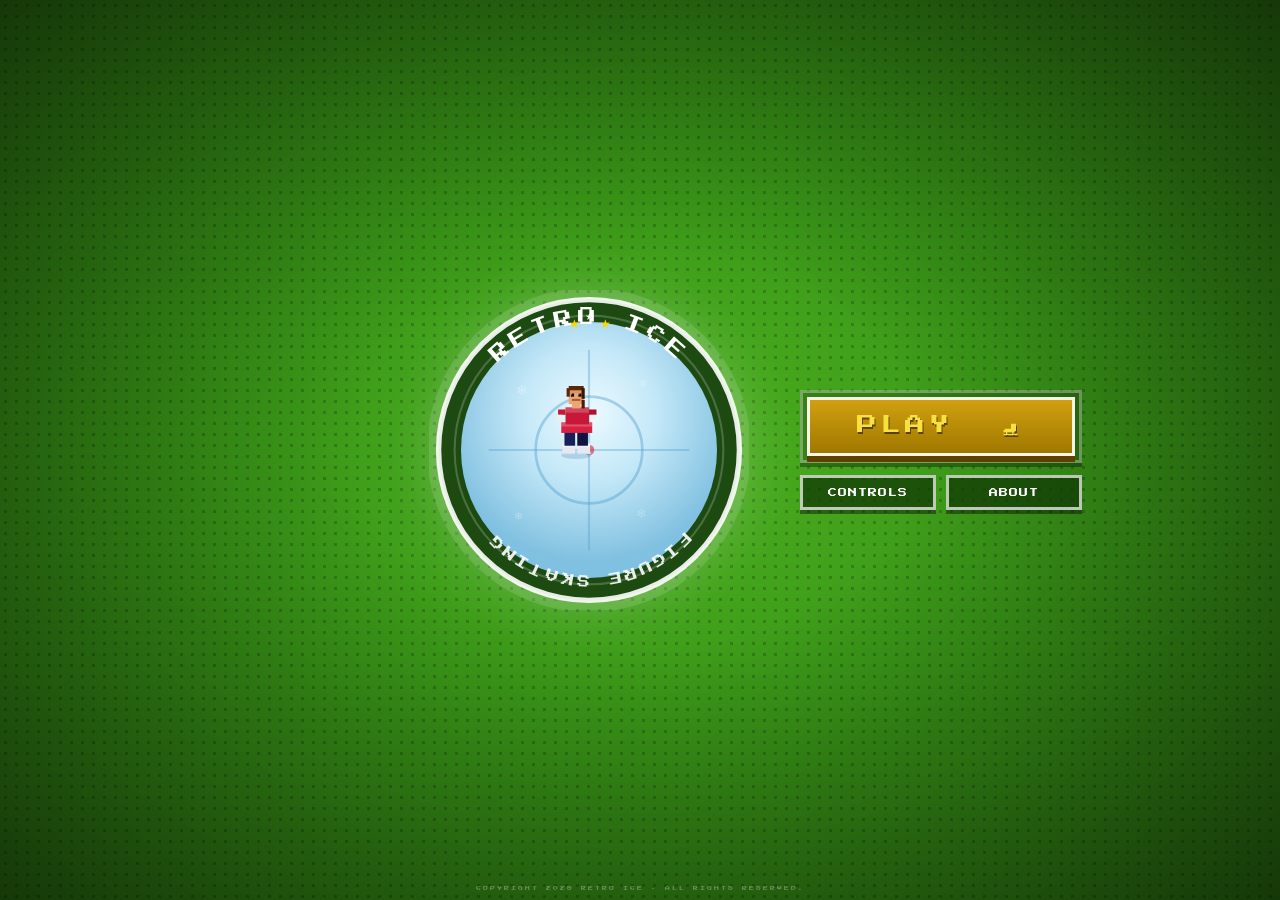
==== commit 42c2cc39: "Update index.html" ====
--- a/index.html
+++ b/index.html
@@ -681,61 +681,13 @@
   let f=0;
   function draw(){
     cx.clearRect(0,0,96,128);
-    const gl=Math.sin(f*.022)*3.5, bob=Math.sin(f*.038)*1.8;
-    const sw=Math.sin(f*.045)*5, arm=Math.sin(f*.032)*6, ln=Math.sin(f*.022)*1.5;
-    const ox=48+gl, oy=108+bob;
-    // trail
-    for(let i=6;i>=0;i--) p(ox-20+i*6,oy+2,14,2,'#a8d8f4',(1-i/7)*.2);
-    // shadow
-    cx.globalAlpha=.28;cx.fillStyle='rgba(0,60,0,.4)';cx.beginPath();cx.ellipse(ox,oy+5,18,4,0,0,Math.PI*2);cx.fill();cx.globalAlpha=1;
-    // BACK LEG
-    const blx=ox+2+sw*.7;
-    p(blx-6,oy-8,14,9,SK.bootSh);p(blx-6,oy-8,14,3,'rgba(255,255,255,.3)');
-    p(blx-7,oy+1,16,2,SK.blade);p(blx-7,oy+1,10,1,'rgba(255,255,255,.75)');
-    p(blx-7,oy-22,13,16,SK.pantsSh);p(blx-7,oy-22,5,8,'rgba(255,255,255,.08)');
-    // FRONT LEG
-    const flx=ox-4-sw*.7;
-    p(flx-5,oy-8,14,9,SK.boot);p(flx-5,oy-8,14,3,'rgba(255,255,255,.5)');p(flx+5,oy-8,4,9,SK.bootSh,.45);
-    p(flx-6,oy+1,16,2,SK.blade);p(flx-6,oy+1,11,1,'rgba(255,255,255,.85)');
-    p(flx-6,oy-22,13,16,SK.pants);p(flx-6,oy-22,5,8,'rgba(255,255,255,.13)');p(flx+4,oy-22,4,16,SK.pantsSh,.4);
-    // SKIRT
-    const sy=oy-32;
-    p(ox-18+ln,sy,36,12,SK.top);p(ox-18+ln,sy,36,4,SK.topHi,.6);p(ox-18+ln,sy+8,36,4,SK.topSh,.5);
-    p(ox-18+ln,sy+10,36,2,'rgba(255,255,255,.18)');p(ox+14+ln,sy,4,12,SK.topSh,.45);
-    // TORSO
-    const ty=oy-62;
-    p(ox-12+ln,ty,24,32,SK.top);p(ox-12+ln,ty,8,32,SK.topHi,.25);p(ox+6+ln,ty,6,32,SK.topSh,.38);
-    p(ox-10+ln,ty,18,3,'rgba(255,255,255,.28)');p(ox-5+ln,ty,10,4,SK.topSh);
-    // LEFT ARM
-    const lax=ox-22+ln, lay=ty+4-arm;
-    p(lax,lay,11,7,SK.top);p(lax,lay,11,2,SK.topHi,.3);p(lax,lay+4,11,3,SK.topSh,.35);
-    p(lax-7,lay+3,9,5,SK.top);
-    p(lax-13,lay+3,8,7,SK.glv);p(lax-13,lay+3,8,2,'rgba(255,255,255,.55)');p(lax-13,lay+8,8,2,SK.gloveSh,.5);
-    // RIGHT ARM
-    const rax=ox+12+ln, ray=ty+4+arm;
-    p(rax,ray,11,7,SK.topSh);p(rax,ray,11,2,SK.top,.5);p(rax+7,ray+3,9,5,SK.topSh);
-    p(rax+14,ray+3,7,7,SK.glv);p(rax+14,ray+3,7,2,'rgba(255,255,255,.42)');
-    // NECK
-    p(ox-4+ln*.5,ty-6,8,7,SK.skin);p(ox-4+ln*.5,ty-6,8,3,SK.skinHi,.28);p(ox+1+ln*.5,ty-6,3,7,SK.skinSh,.28);
-    // HEAD
-    const hx=ox-12+ln*.4, hy=ty-24, hw=24, hh=24;
-    p(hx,hy,hw,hh,SK.skin);
-    p(hx,hy,hw,6,SK.skinSh,.28);p(hx+2,hy+6,9,10,SK.skinHi,.32);p(hx+16,hy+2,8,hh,SK.skinSh,.3);p(hx,hy+18,hw,6,SK.skinSh,.2);
-    // eyes
-    p(hx+4,hy+7,5,5,'#1a0a08');p(hx+5,hy+8,3,3,'#2850a0');p(hx+6,hy+8,1,2,'#000');
-    p(hx+4,hy+7,2,1,'rgba(255,255,255,.8)');p(hx+4,hy+6,5,1,'rgba(0,0,0,.52)');
-    p(hx+15,hy+7,5,5,'#1a0a08');p(hx+16,hy+8,3,3,'#2850a0');p(hx+17,hy+8,1,2,'#000');
-    p(hx+15,hy+7,2,1,'rgba(255,255,255,.8)');p(hx+15,hy+6,5,1,'rgba(0,0,0,.52)');
-    // nose
-    p(hx+10,hy+13,5,4,SK.skinSh,.48);p(hx+10,hy+15,5,2,SK.skinSh,.32);
-    // mouth
-    p(hx+6,hy+18,12,3,'#a04030',.7);p(hx+7,hy+17,10,1,'#d06050',.48);
-    // HAIR
-    p(hx-2,hy+3,4,20,SK.hair);p(hx+22,hy+3,4,20,SK.hairDk);
-    p(hx,hy-5,hw,7,SK.hair);p(hx,hy,hw,6,SK.hair);p(hx+2,hy+4,7,4,SK.hairDk,.55);
-    p(hx+4,hy-3,12,3,'rgba(255,255,255,.12)');
-    // ponytail
-    p(hx+20,hy+2,6,22,SK.hair);p(hx+22,hy+10,4,18,SK.hairDk);p(hx+24,hy+20,3,10,SK.hair,.7);
+    const lg=Math.round(Math.sin(f*.045)*3);
+    const ar=Math.round(Math.sin(f*.045)*3);
+    // foot point at (48, 118) on 96×128 canvas
+    drawSkaterAt(cx, 48, 118,
+      '#e8a870','#5a2808','#c82038',
+      true, 'walk', {leg:lg, arm:ar, jumpH:0}
+    );
     f++;
     requestAnimationFrame(draw);
   }
@@ -838,69 +790,173 @@
   startGame();
 }
 
-/* ── Preview renderer ── */
+/* ── Preview renderer — 80×110 canvas, foot at y=105, center at x=40 ── */
 const pvc=document.getElementById('previewCanvas');
 const pvx=pvc.getContext('2d');pvx.imageSmoothingEnabled=false;
-function dk(h,f){const c=hr(h);return`rgb(${Math.round(c[0]*f)},${Math.round(c[1]*f)},${Math.round(c[2]*f)})`;}
-function lt(h,f){const c=hr(h);return`rgb(${Math.min(255,Math.round(c[0]*f))},${Math.min(255,Math.round(c[1]*f))},${Math.min(255,Math.round(c[2]*f))})`;}
-function hr(h){const n=parseInt(h.replace('#',''),16);return[(n>>16)&255,(n>>8)&255,n&255];}
+function _cRgb(h){const n=parseInt(h.replace('#',''),16);return[(n>>16)&255,(n>>8)&255,n&255];}
+function _cDk(h,t){const c=_cRgb(h);return`rgb(${~~(c[0]*t)},${~~(c[1]*t)},${~~(c[2]*t)})`;}
+function _cLt(h,t){const c=_cRgb(h);return`rgb(${Math.min(255,~~(c[0]*t))},${Math.min(255,~~(c[1]*t))},${Math.min(255,~~(c[2]*t))})`;}
+
+// ── Shared colour helpers (used by preview + game skater) ──
+function _sRgb(h){const n=parseInt(h.replace('#',''),16);return[(n>>16)&255,(n>>8)&255,n&255];}
+function _sDk(h,t){const[r,g,b]=_sRgb(h);return`rgb(${~~(r*t)},${~~(g*t)},${~~(b*t)})`;}
+function _sLt(h,t){const[r,g,b]=_sRgb(h);return`rgb(${Math.min(255,~~(r*t))},${Math.min(255,~~(g*t))},${Math.min(255,~~(b*t))})`;}
+
+/* ════════════════════════════════════════════
+   UNIVERSAL SKATER DRAW FUNCTION
+   cx,cy = foot-center (integer canvas pixels)
+   state = 'walk' | 'spin' | 'pose'
+   anim  = { leg:±3, arm:±3, spinT:0-1, jumpH:0+ }
+   Sprite is ~46px tall, ~28px wide.
+   Works on the 80×110 preview canvas AND 480×270 game canvas.
+════════════════════════════════════════════ */
+function drawSkaterAt(ctx, cx, cy, skin, hair, outfit, female, state, anim){
+  cx=Math.round(cx); cy=Math.round(cy);
+  const skinSh=_sDk(skin,.68), skinHi=_sLt(skin,1.2);
+  const hairDk=_sDk(hair,.62);
+  const outSh=_sDk(outfit,.68), outHi=_sLt(outfit,1.28);
+  const legC  = female ? '#8888b4' : '#182060';
+  const legDk = female ? '#5a5a8a' : '#10143c';
+
+  // b(dx,dy,w,h,col,alpha)  — dx/dy are OFFSETS from foot point (cx,cy)
+  function b(dx,dy,w,h,col,a){
+    if(a!==undefined)ctx.globalAlpha=a;
+    ctx.fillStyle=col;
+    ctx.fillRect(cx+dx, cy+dy, w, h);
+    ctx.globalAlpha=1;
+  }
+
+  const lg = anim.leg  ?? 0;  // leg swing ±3px
+  const ar = anim.arm  ?? 0;  // arm swing ±3px
+  const jh = anim.jumpH?? 0;  // jump height px (already subtracted from cy by caller)
+
+  // Ground shadow
+  ctx.globalAlpha=.2;ctx.fillStyle='rgba(30,90,150,.4)';
+  ctx.beginPath();ctx.ellipse(cx,cy+1,8+jh*.2,2,0,0,Math.PI*2);ctx.fill();
+  ctx.globalAlpha=1;
+
+  // ══ SPIN ══════════════════════════════════
+  if(state==='spin'){
+    const sp=Math.sin((anim.spinT??0)*Math.PI*10)*2;
+    // motion blur overlay
+    ctx.globalAlpha=.18;ctx.fillStyle='#fff';ctx.fillRect(cx-6+sp,cy-44,12,42);ctx.globalAlpha=1;
+    // compressed body
+    b(-3+sp,-36, 6,14,outfit);
+    b(-3+sp,-36, 6, 4,outHi,.5); b(2+sp,-36,2,14,outSh,.4);
+    // hip
+    b(-3+sp,-22, 6, 8,legC);
+    // boot
+    b(-3+sp,-14, 6, 7,'#e8e8f2'); b(-3+sp,-14,6,2,'rgba(255,255,255,.5)');
+    b(-4+sp, -7, 8, 1,'#c0d8f8');
+    // neck
+    b(-2+sp,-40, 4, 5,skin);
+    // head
+    b(-4+sp,-50, 9,10,skin);
+    b(-4+sp,-50, 9, 3,skinSh,.25); b(3+sp,-50,3,10,skinSh,.3);
+    b(-2+sp,-46, 3, 3,'#1a0a08'); b(-2+sp,-46,1,1,'rgba(255,255,255,.85)');
+    b( 1+sp,-46, 3, 3,'#1a0a08'); b( 1+sp,-46,1,1,'rgba(255,255,255,.85)');
+    b(-4+sp,-52, 9, 4,hair); b(3+sp,-50,3,8,hairDk);
+    if(female){b(3+sp,-48,3,11,hair);}
+    return;
+  }
+
+  // ══ ARABESQUE POSE ════════════════════════
+  if(state==='pose'){
+    // standing leg
+    b(-3,-18, 6, 9,legC);
+    b(-4,-10, 8, 7,'#e8e8f2'); b(-4,-10,8,2,'rgba(255,255,255,.5)');
+    b(-5, -3,10, 1,'#c0d8f8'); b(-5,-3,7,1,'rgba(255,255,255,.85)');
+    // extended leg (out to the right, slightly lifted)
+    b( 2,-14,15, 4,legC);
+    b(15,-13, 6, 4,'#e8e8f2'); b(19,-11, 7,1,'#c0d8f8');
+    // torso (forward lean)
+    b(-6,-30,13,12,outfit);
+    b(-6,-30,13, 4,outHi,.5); b(5,-30,4,12,outSh,.4);
+    b(-5,-30, 9, 2,'rgba(255,255,255,.22)');
+    // arms spread
+    b(-17,-27,11, 4,outfit);  b(-20,-27,4, 5,'#f0f0f4');
+    b(  6,-27,11, 4,outSh);   b( 16,-27,4, 5,'#f0f0f4');
+    // neck
+    b(-3,-35, 6, 6,skin);
+    // head
+    const hy=-47;
+    b(-5,hy,11,12,skin);
+    b(-5,hy,11, 4,skinSh,.26); b(4,hy,3,12,skinSh,.3); b(-5,hy+9,11,3,skinSh,.18);
+    b(-3,hy+4,3,3,'#1a0a08'); b(-3,hy+4,1,1,'rgba(255,255,255,.9)'); b(-3,hy+3,3,1,'rgba(0,0,0,.5)');
+    b( 1,hy+4,3,3,'#1a0a08'); b( 1,hy+4,1,1,'rgba(255,255,255,.9)'); b( 1,hy+3,3,1,'rgba(0,0,0,.5)');
+    b(-2,hy+8,6,2,'#a04030',.65);
+    b(-5,hy-3,11,5,hair); b(-5,hy,2,11,hair); b(4,hy,3,11,hairDk);
+    b(-4,hy,9,3,hair);    b(2,hy-2,7,2,'rgba(255,255,255,.1)');
+    if(female){b(4,hy,3,14,hair); b(5,hy+7,2,8,hairDk);}
+    return;
+  }
+
+  // ══ NORMAL WALK / SKATE ═══════════════════
+  // Back leg (slightly behind, darker)
+  b( lg+1,-18, 6, 9,legDk);
+  b( lg,   -9, 8, 6,'#d8d8ea'); b(lg,-9,8,2,'rgba(255,255,255,.35)'); b(lg+5,-9,3,6,'rgba(0,0,0,.12)');
+  b( lg-1,  -3,10, 1,'#b8cce8');
+
+  // Front leg (forward, brighter)
+  b(-lg-5,-18, 6, 9,legC); b(-lg-5,-18,2,5,'rgba(255,255,255,.12)');
+  b(-lg-6, -9, 8, 6,'#e8e8f2'); b(-lg-6,-9,8,2,'rgba(255,255,255,.5)'); b(-lg, -9,3,6,'rgba(0,0,0,.14)');
+  b(-lg-7,  -3,10, 1,'#c0d8f8'); b(-lg-7,-3,7,1,'rgba(255,255,255,.85)');
+
+  // Skirt / hip
+  if(female){
+    b(-8,-24,16, 7,outfit);
+    b(-8,-24,16, 3,outHi,.5); b(-8,-19,16,2,outSh,.45);
+    b(-8,-18,16, 1,'rgba(255,255,255,.18)'); b(6,-24,3,7,outSh,.4);
+  }
+
+  // Torso
+  const tH=female?11:13, tY=-(24+tH);
+  b(-7,tY,14,tH,outfit);
+  b(-7,tY, 5,tH,outHi,.24); b(5,tY,4,tH,outSh,.36);
+  b(-5,tY,10, 2,'rgba(255,255,255,.25)'); b(-3,tY,7,3,outSh);
+
+  // Left arm (swings with leg)
+  b(-15,tY+2-ar, 8,5,outfit);  b(-15,tY+2-ar,8,2,outHi,.28);
+  b(-21,tY+4-ar, 7,4,outfit);
+  b(-24,tY+4-ar, 5,5,'#f0f0f4'); b(-24,tY+4-ar,5,2,'rgba(255,255,255,.55)');
+  // Right arm
+  b(  7,tY+2+ar, 8,5,outSh);  b(7,tY+2+ar,8,2,outfit,.4);
+  b( 13,tY+4+ar, 7,4,outSh);
+  b( 18,tY+4+ar, 5,5,'#f0f0f4'); b(18,tY+4+ar,5,2,'rgba(255,255,255,.42)');
+
+  // Neck
+  b(-3,tY-5, 6,6,skin); b(-3,tY-5,6,2,skinHi,.28);
+
+  // Head — 11×12px
+  const hy=tY-17;
+  b(-5,hy,11,12,skin);
+  b(-5,hy,11, 4,skinSh,.26); b(-4,hy+3,5,6,skinHi,.3); b(4,hy+1,3,11,skinSh,.28);
+  // left eye
+  b(-3,hy+4,3,3,'#1a0a08'); b(-2,hy+5,2,2,'#2850a0'); b(-1,hy+5,1,1,'#000');
+  b(-3,hy+4,1,1,'rgba(255,255,255,.9)'); b(-3,hy+3,3,1,'rgba(0,0,0,.5)');
+  // right eye
+  b( 1,hy+4,3,3,'#1a0a08'); b( 2,hy+5,2,2,'#2850a0'); b( 3,hy+5,1,1,'#000');
+  b( 1,hy+4,1,1,'rgba(255,255,255,.9)'); b( 1,hy+3,3,1,'rgba(0,0,0,.5)');
+  // nose
+  b(-1,hy+7,3,2,skinSh,.45);
+  // mouth
+  b(-3,hy+9,7,2,'#a04030',.65); b(-2,hy+8,5,1,'#d06050',.42);
+  // Hair
+  b(-5,hy-3,11, 4,hair); b(-5,hy, 2,11,hair); b(4,hy, 3,11,hairDk);
+  b(-4,hy,   9, 3,hair); b(2,hy-2,7,2,'rgba(255,255,255,.1)');
+  if(female){b(4,hy+2,3,13,hair); b(5,hy+8,2,7,hairDk);}
+}
+
+/* ── Preview renderer — just calls the shared function ── */
+const pvc=document.getElementById('previewCanvas');
+const pvx=pvc.getContext('2d');pvx.imageSmoothingEnabled=false;
 
 function renderPreview(){
   pvx.clearRect(0,0,80,110);
-  const sk=SKINS[CUR.skin],skSh=dk(sk,.68),skHi=lt(sk,1.22);
-  const hr2=HAIRS[CUR.hair],hrDk=dk(hr2,.64);
-  const ot=OUTFITS[CUR.outfit],otHi=lt(ot,1.3),otSh=dk(ot,.68);
-  const fe=CUR.gender==='female';
-  function r(x,y,w,h,c,a){if(a!==undefined)pvx.globalAlpha=a;pvx.fillStyle=c;pvx.fillRect(Math.round(x),Math.round(y),w,h);pvx.globalAlpha=1;}
-
-  // shadow
-  pvx.globalAlpha=.28;pvx.fillStyle='rgba(40,120,10,.4)';pvx.beginPath();pvx.ellipse(40,107,16,4,0,0,Math.PI*2);pvx.fill();pvx.globalAlpha=1;
-
-  // blades
-  r(14,103,16,2,'#c0d8f4');r(50,103,16,2,'#c0d8f4');
-  r(14,103,10,1,'rgba(255,255,255,.75)');r(50,103,10,1,'rgba(255,255,255,.75)');
-
-  // boots
-  r(13,93,16,11,'#e8e8f2');r(49,93,16,11,'#e8e8f2');
-  r(13,93,16,3,'rgba(255,255,255,.5)');r(49,93,16,3,'rgba(255,255,255,.5)');
-  r(27,93,3,11,'rgba(0,0,0,.14)');r(63,93,3,11,'rgba(0,0,0,.14)');
-
-  if(fe){
-    // tights
-    r(15,73,13,22,'#9090b8');r(52,73,13,22,dk('#9090b8',.78));r(15,73,5,10,'rgba(255,255,255,.1)');
-    // skirt
-    r(10,64,60,13,ot);r(10,64,60,4,otHi,.5);r(10,72,60,5,otSh,.45);r(10,74,60,2,'rgba(255,255,255,.15)');
-  } else {
-    // trousers
-    r(15,70,12,25,'#182058');r(53,70,12,25,'#101440');r(15,70,5,12,'rgba(255,255,255,.1)');r(15,70,27,3,'rgba(0,0,0,.22)');
-  }
-
-  // torso
-  const torY=fe?40:36;
-  r(18,torY,44,fe?27:33,ot);r(18,torY,44,7,otHi,.4);r(18,torY,14,fe?27:33,otHi,.2);r(48,torY,14,fe?27:33,otSh,.35);
-  r(32,torY,16,5,otSh);
-  // arms
-  r(5,torY+4,13,8,ot);r(5,torY+4,13,3,otHi,.3);r(2,torY+10,8,7,ot);
-  r(0,torY+10,9,9,'#f0f0f4');r(0,torY+10,9,2,'rgba(255,255,255,.5)');
-  r(62,torY+4,13,8,otSh);r(68,torY+10,8,7,otSh);r(67,torY+10,9,9,'#f0f0f4');
-  // neck
-  r(36,torY-3,8,7,sk);
-
-  // head
-  const hx=29,hy=12;
-  r(hx,hy,22,23,sk);
-  r(hx,hy,22,6,skSh,.28);r(hx+2,hy+5,9,11,skHi,.32);r(hx+14,hy+2,8,23,skSh,.28);r(hx,hy+17,22,6,skSh,.2);
-  // eyes
-  r(hx+3,hy+6,5,5,'#1a0a08');r(hx+4,hy+7,3,3,'#2850a0');r(hx+5,hy+7,1,2,'#000');r(hx+3,hy+6,2,1,'rgba(255,255,255,.8)');r(hx+3,hy+5,5,1,'rgba(0,0,0,.5)');
-  r(hx+14,hy+6,5,5,'#1a0a08');r(hx+15,hy+7,3,3,'#2850a0');r(hx+16,hy+7,1,2,'#000');r(hx+14,hy+6,2,1,'rgba(255,255,255,.8)');r(hx+14,hy+5,5,1,'rgba(0,0,0,.5)');
-  // nose
-  r(hx+9,hy+12,5,4,skSh,.5);
-  // mouth
-  r(hx+5,hy+17,12,3,'#a04030',.7);r(hx+6,hy+16,10,1,'#d06050',.45);
-  // hair
-  r(hx-2,hy+3,4,19,hr2);r(hx+20,hy+3,4,20,hrDk);
-  r(hx,hy-4,22,7,hr2);r(hx,hy,22,6,hr2);r(hx+2,hy+4,7,4,hrDk,.55);r(hx+4,hy-3,12,3,'rgba(255,255,255,.12)');
-  if(fe){r(hx+18,hy+2,6,22,hr2);r(hx+20,hy+10,4,16,hrDk);r(hx+22,hy+20,3,10,hr2,.7);}
+  drawSkaterAt(pvx, 40, 104,
+    SKINS[CUR.skin], HAIRS[CUR.hair], OUTFITS[CUR.outfit],
+    CUR.gender==='female', 'walk', {leg:0,arm:0,jumpH:0}
+  );
 }
 
 /* ════════════════════════════════════════════
@@ -1227,147 +1283,31 @@
   gCtx.globalAlpha=1;gCtx.textAlign='left';
 }
 
-/* ────────────────────────────────────────────
-   IN-GAME SKATER DRAWING — high quality, matches RST
-──────────────────────────────────────────── */
+/* ─────────────────────────────────────────────────────────────
+   IN-GAME SKATER — delegates to shared drawSkaterAt()
+───────────────────────────────────────────────────────────── */
 function drawGameSkater(){
   if(!gameData)return;
-  const C=gCtx;
   const gsk=gameData.skater;
-  const skin =SKINS[gsk.skin??1];
-  const hair =HAIRS[gsk.hair??4];
+  const skin  =SKINS  [gsk.skin  ??1];
+  const hair  =HAIRS  [gsk.hair  ??4];
   const outfit=OUTFITS[gsk.outfit??0];
   const female=gsk.gender==='female';
-
   const ox=Math.round(SK2.x);
   const by=Math.round(SK2.y);
   const jh=Math.round(SK2.jumpH);
-  const oy=by-jh;
-  const f=SK2.facing;
-
-  // colour helpers (inline)
-  function rgb(h){const n=parseInt(h.replace('#',''),16);return[(n>>16)&255,(n>>8)&255,n&255];}
-  function darker(h,fac){const c=rgb(h);return`rgb(${Math.round(c[0]*fac)},${Math.round(c[1]*fac)},${Math.round(c[2]*fac)})`;}
-  function lighter(h,fac){const c=rgb(h);return`rgb(${Math.min(255,Math.round(c[0]*fac))},${Math.min(255,Math.round(c[1]*fac))},${Math.min(255,Math.round(c[2]*fac))})`;}
-
-  const skinSh=darker(skin,.68), skinHi=lighter(skin,1.2);
-  const hairDk=darker(hair,.62);
-  const outSh=darker(outfit,.68), outHi=lighter(outfit,1.28);
-
-  function p(x,y,w,h,col,a){
-    if(a!==undefined)C.globalAlpha=a;
-    C.fillStyle=col;C.fillRect(Math.round(x),Math.round(y),w,h);
-    C.globalAlpha=1;
-  }
-
-  // Shadow (grows with height)
-  const sw=12+jh*.4;
-  C.globalAlpha=.25;C.fillStyle='rgba(40,100,160,.4)';
-  C.beginPath();C.ellipse(ox,by+3,sw,3,0,0,Math.PI*2);C.fill();C.globalAlpha=1;
-
-  // Scale: 1px = ~2 game units for a properly sized skater
-  const S=1.15; // scale multiplier
-  function ps(x,y,w,h,col,a){ p(ox+Math.round(x*S),oy+Math.round(y*S),Math.round(w*S),Math.round(h*S),col,a); }
-
-  if(SK2.spinning){
-    // Tight spinning pose — body compressed
-    const sp=Math.sin(SK2.spinT*Math.PI*8)*2.5;
-    ps(-4+sp,-28,8,22,outfit);ps(-4+sp,-28,8,6,outHi,.5);ps(2+sp,-28,3,22,outSh,.4);
-    ps(-3,-34,6,8,skin);ps(-2,-36,4,2,hair);
-    C.globalAlpha=.35;C.fillStyle='#fff';C.fillRect(Math.round(ox-8),Math.round(oy-36),16,32);C.globalAlpha=1;
-    if(SK2.spinT<.35)addSparkles(ox,oy-20,1);
-  } else if(SK2.posing){
-    // Arabesque: one leg extended
-    // standing leg
-    ps(-2,-10,7,12,female?darker('#9090b8',.75):'#101440');
-    ps(-3,-6,9,10,'#e8e8f2');ps(-4,-1,11,2,'#c0d8f8');
-    // extended leg (direction of facing)
-    ps(f*2,-8,f*16,5,female?outfit:'#182058');ps(f*14,-8,f*5,3,'#e8e8f2');ps(f*15,-6,f*7,2,'#c0d8f8');
-    // torso
-    ps(-6,-26,14,18,outfit);ps(-6,-26,14,5,outHi,.45);ps(4,-26,5,18,outSh,.4);
-    // arms out
-    ps(-16,-22,10,4,outfit);ps(6,-22,10,4,outSh);
-    ps(-19,-22,4,5,'#f0f0f4');ps(16,-22,4,5,'#f0f0f4');
-    // neck + head
-    ps(-3,-32,6,7,skin);
-    ps(-8,-44,16,14,skin);ps(-8,-44,16,5,skinSh,.25);ps(4,-44,5,14,skinSh,.28);
-    ps(-6,-38,4,4,'#1a0a08');ps(1,-38,4,4,'#1a0a08');
-    ps(-6,-38,1,1,'rgba(255,255,255,.8)');ps(1,-38,1,1,'rgba(255,255,255,.8)');
-    ps(-4,-33,10,2,'#a04030',.65);
-    // hair
-    ps(-8,-46,16,5,hair);ps(-10,-42,3,14,hair);ps(8,-42,3,16,hairDk);ps(8,-34,3,8,hair,.7);
-  } else {
-    // Normal skating with walk cycle
-    const wf=Math.floor(SK2.walkT*5)%4;
-    const lg=[0,3,0,-3][wf];
-
-    // BACK LEG
-    const blx=f>0?3:-5;
-    ps(blx-lg,-10+Math.abs(lg)*.3,10,12,female?darker('#9090b8',.75):'#101440');
-    ps(blx-lg,-2+Math.abs(lg)*.3,12,8,'#e8e8f2');
-    ps(blx-lg,-2+Math.abs(lg)*.3,12,3,'rgba(255,255,255,.32)');
-    ps(blx-lg+8,-2+Math.abs(lg)*.3,3,8,'rgba(0,0,0,.14)');
-    ps(blx-lg-1,6+Math.abs(lg)*.3,14,2,'#c0d8f8');p(ox+Math.round((blx-lg-1)*S),oy+Math.round((6+Math.abs(lg)*.3)*S),Math.round(14*S),1,'rgba(255,255,255,.75)');
-
-    // FRONT LEG
-    const flx=f>0?-5:3;
-    ps(flx+lg,-12-Math.abs(lg)*.3,10,14,female?'#9090b8':'#182058');
-    ps(flx+lg,-12-Math.abs(lg)*.3,4,8,'rgba(255,255,255,.13)');ps(flx+lg+6,-12-Math.abs(lg)*.3,4,14,outSh,.35);
-    ps(flx+lg,-2-Math.abs(lg)*.3,12,9,'#e8e8f2');
-    ps(flx+lg,-2-Math.abs(lg)*.3,12,3,'rgba(255,255,255,.5)');ps(flx+lg+8,-2-Math.abs(lg)*.3,3,9,'rgba(0,0,0,.14)');
-    ps(flx+lg-1,7-Math.abs(lg)*.3,15,2,'#c0d8f8');p(ox+Math.round((flx+lg-1)*S),oy+Math.round((7-Math.abs(lg)*.3)*S),Math.round(11*S),1,'rgba(255,255,255,.85)');
-
-    // SKIRT/HIP
-    if(female){
-      ps(-11,-22,22,10,outfit);ps(-11,-22,22,4,outHi,.5);ps(-11,-16,22,4,outSh,.45);ps(-11,-14,22,2,'rgba(255,255,255,.18)');ps(7,-22,5,10,outSh,.4);
-    } else {
-      // belt line
-      ps(-10,-22,20,3,outSh,.5);
-    }
-
-    // TORSO
-    const torH=female?22:28;
-    ps(-10,-22-torH,20,torH,outfit);
-    ps(-10,-22-torH,7,torH,outHi,.24);ps(4,-22-torH,7,torH,outSh,.36);
-    ps(-8,-22-torH,14,3,'rgba(255,255,255,.26)');
-    ps(-5,-22-torH,10,4,outSh); // collar
-
-    // LEFT ARM
-    const larmY=-18-torH+4+lg*.4;
-    ps(-20,-18-torH+4-lg*.4,12,7,outfit);ps(-20,-18-torH+4-lg*.4,12,2,outHi,.28);ps(-20,-18-torH+8-lg*.4,12,3,outSh,.32);
-    ps(-27,-18-torH+6-lg*.4,9,6,outfit);
-    ps(-33,-18-torH+6-lg*.4,8,8,'#f0f0f4');ps(-33,-18-torH+6-lg*.4,8,2,'rgba(255,255,255,.55)');ps(-33,-18-torH+12-lg*.4,8,2,'rgba(200,200,204,.5)');
-
-    // RIGHT ARM
-    ps(8,-18-torH+4+lg*.4,12,7,outSh);ps(8,-18-torH+4+lg*.4,12,2,outfit,.45);
-    ps(17,-18-torH+6+lg*.4,9,6,outSh);
-    ps(23,-18-torH+6+lg*.4,8,8,'#f0f0f4');ps(23,-18-torH+6+lg*.4,8,2,'rgba(255,255,255,.45)');
-
-    // NECK
-    ps(-4,-26-torH,8,7,skin);ps(-4,-26-torH,8,3,skinHi,.28);ps(2,-26-torH,3,7,skinSh,.28);
-
-    // HEAD
-    const hx2=-11, hy2=-26-torH-20;
-    ps(hx2,hy2,22,22,skin);
-    // face shading
-    ps(hx2,hy2,22,6,skinSh,.26);ps(hx2+2,hy2+5,9,11,skinHi,.3);ps(hx2+14,hy2+2,8,22,skinSh,.28);ps(hx2,hy2+16,22,6,skinSh,.2);
-    // eyes
-    ps(hx2+3,hy2+6,5,5,'#1a0a08');ps(hx2+4,hy2+7,3,3,'#2850a0');ps(hx2+5,hy2+7,1,2,'#000');
-    ps(hx2+3,hy2+6,2,1,'rgba(255,255,255,.8)');ps(hx2+3,hy2+5,5,1,'rgba(0,0,0,.5)');
-    ps(hx2+14,hy2+6,5,5,'#1a0a08');ps(hx2+15,hy2+7,3,3,'#2850a0');ps(hx2+16,hy2+7,1,2,'#000');
-    ps(hx2+14,hy2+6,2,1,'rgba(255,255,255,.8)');ps(hx2+14,hy2+5,5,1,'rgba(0,0,0,.5)');
-    // nose
-    ps(hx2+9,hy2+12,5,4,skinSh,.48);
-    // mouth
-    ps(hx2+5,hy2+17,12,3,'#a04030',.68);ps(hx2+6,hy2+16,10,1,'#d06050',.44);
-    // HAIR
-    ps(hx2-2,hy2+3,4,20,hair);ps(hx2+20,hy2+3,4,20,hairDk);
-    ps(hx2,hy2-4,22,7,hair);ps(hx2,hy2,22,6,hair);ps(hx2+2,hy2+4,7,4,hairDk,.55);
-    ps(hx2+4,hy2-3,12,3,'rgba(255,255,255,.12)');
-    if(female){ps(hx2+20,hy2+2,6,22,hair);ps(hx2+22,hy2+10,4,18,hairDk);ps(hx2+24,hy2+20,3,10,hair,.7);}
-  }
-}
-
+  const oy=by-jh;   // visual foot Y (elevated during jump)
+
+  const wf=Math.floor(SK2.walkT*4)%4;
+  const lg=[0,3,0,-3][wf];
+  const ar=[0,3,0,-3][wf];
+
+  const state = SK2.spinning ? 'spin' : SK2.posing ? 'pose' : 'walk';
+  drawSkaterAt(gCtx, ox, oy,
+    skin, hair, outfit, female, state,
+    {leg:lg, arm:ar, spinT:SK2.spinT, jumpH:jh}
+  );
+}
 /* ════════════════════════════════════════════
    INIT
 ════════════════════════════════════════════ */
